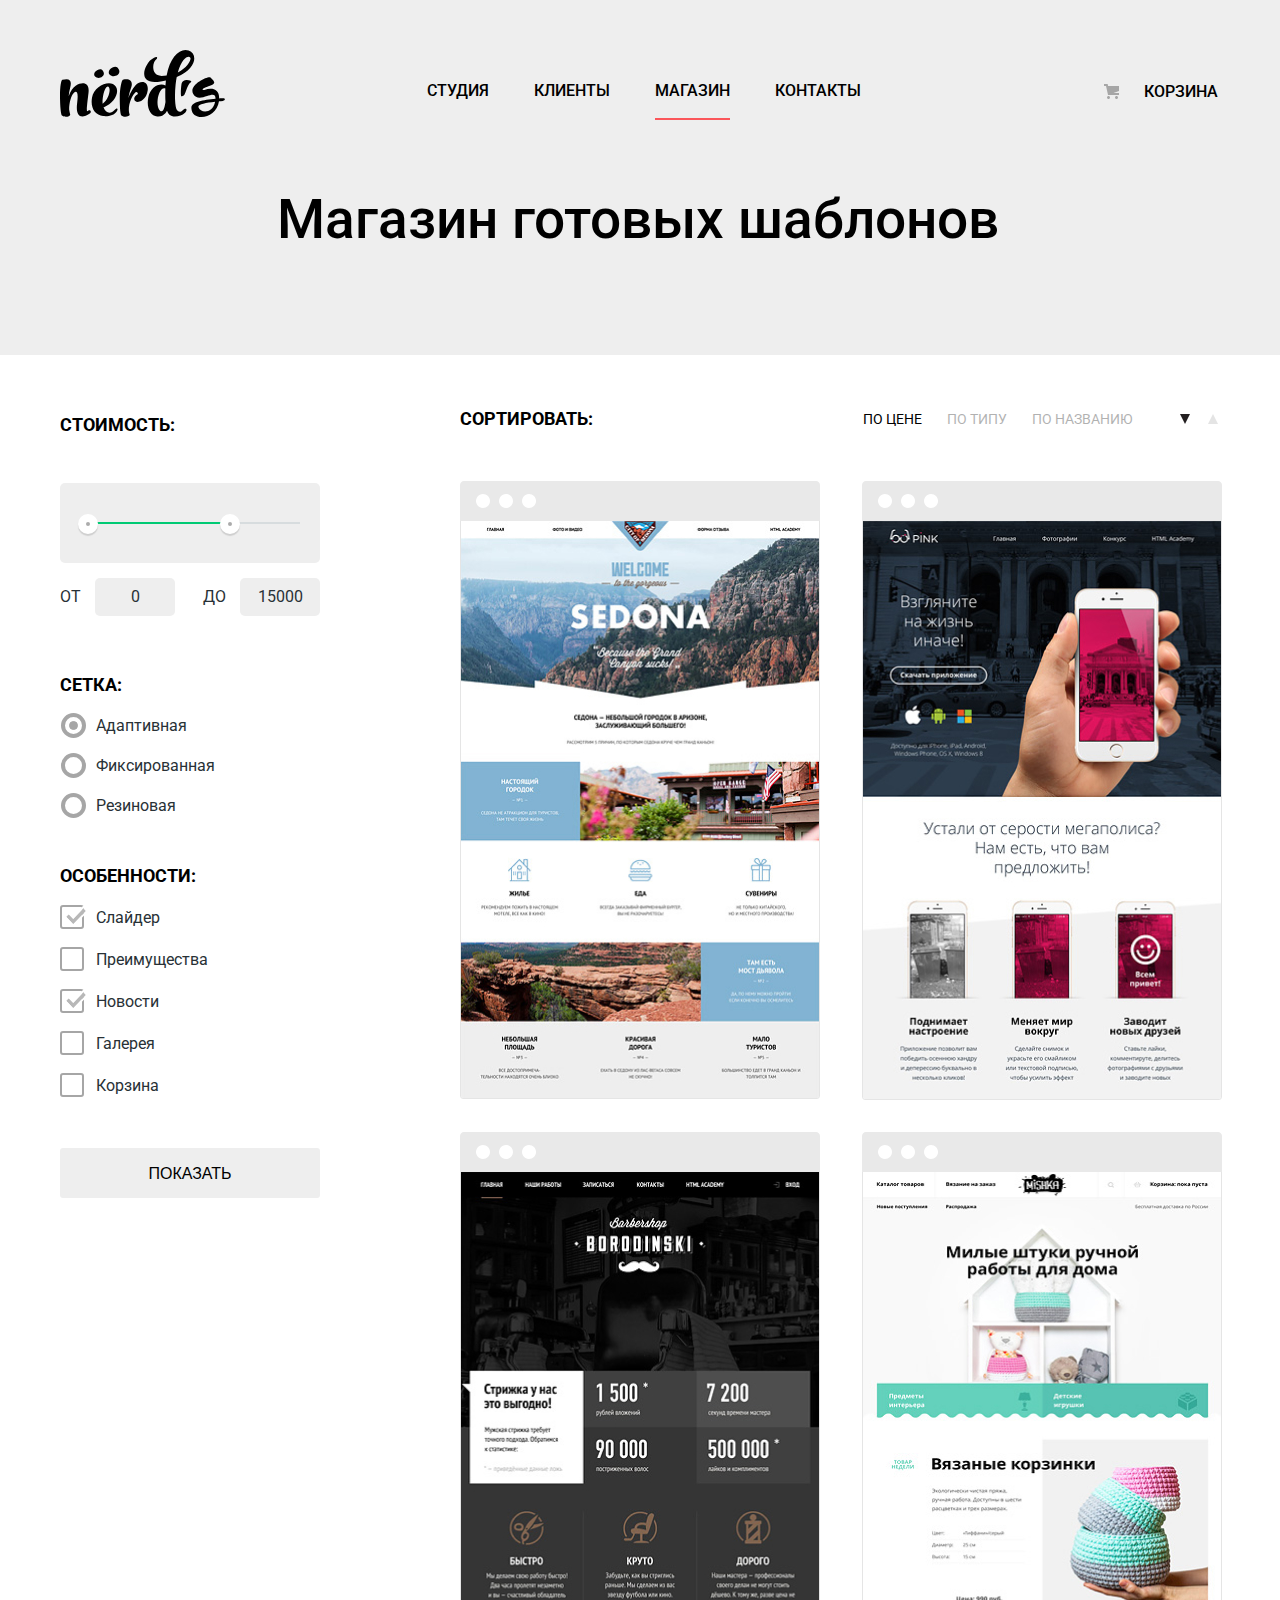
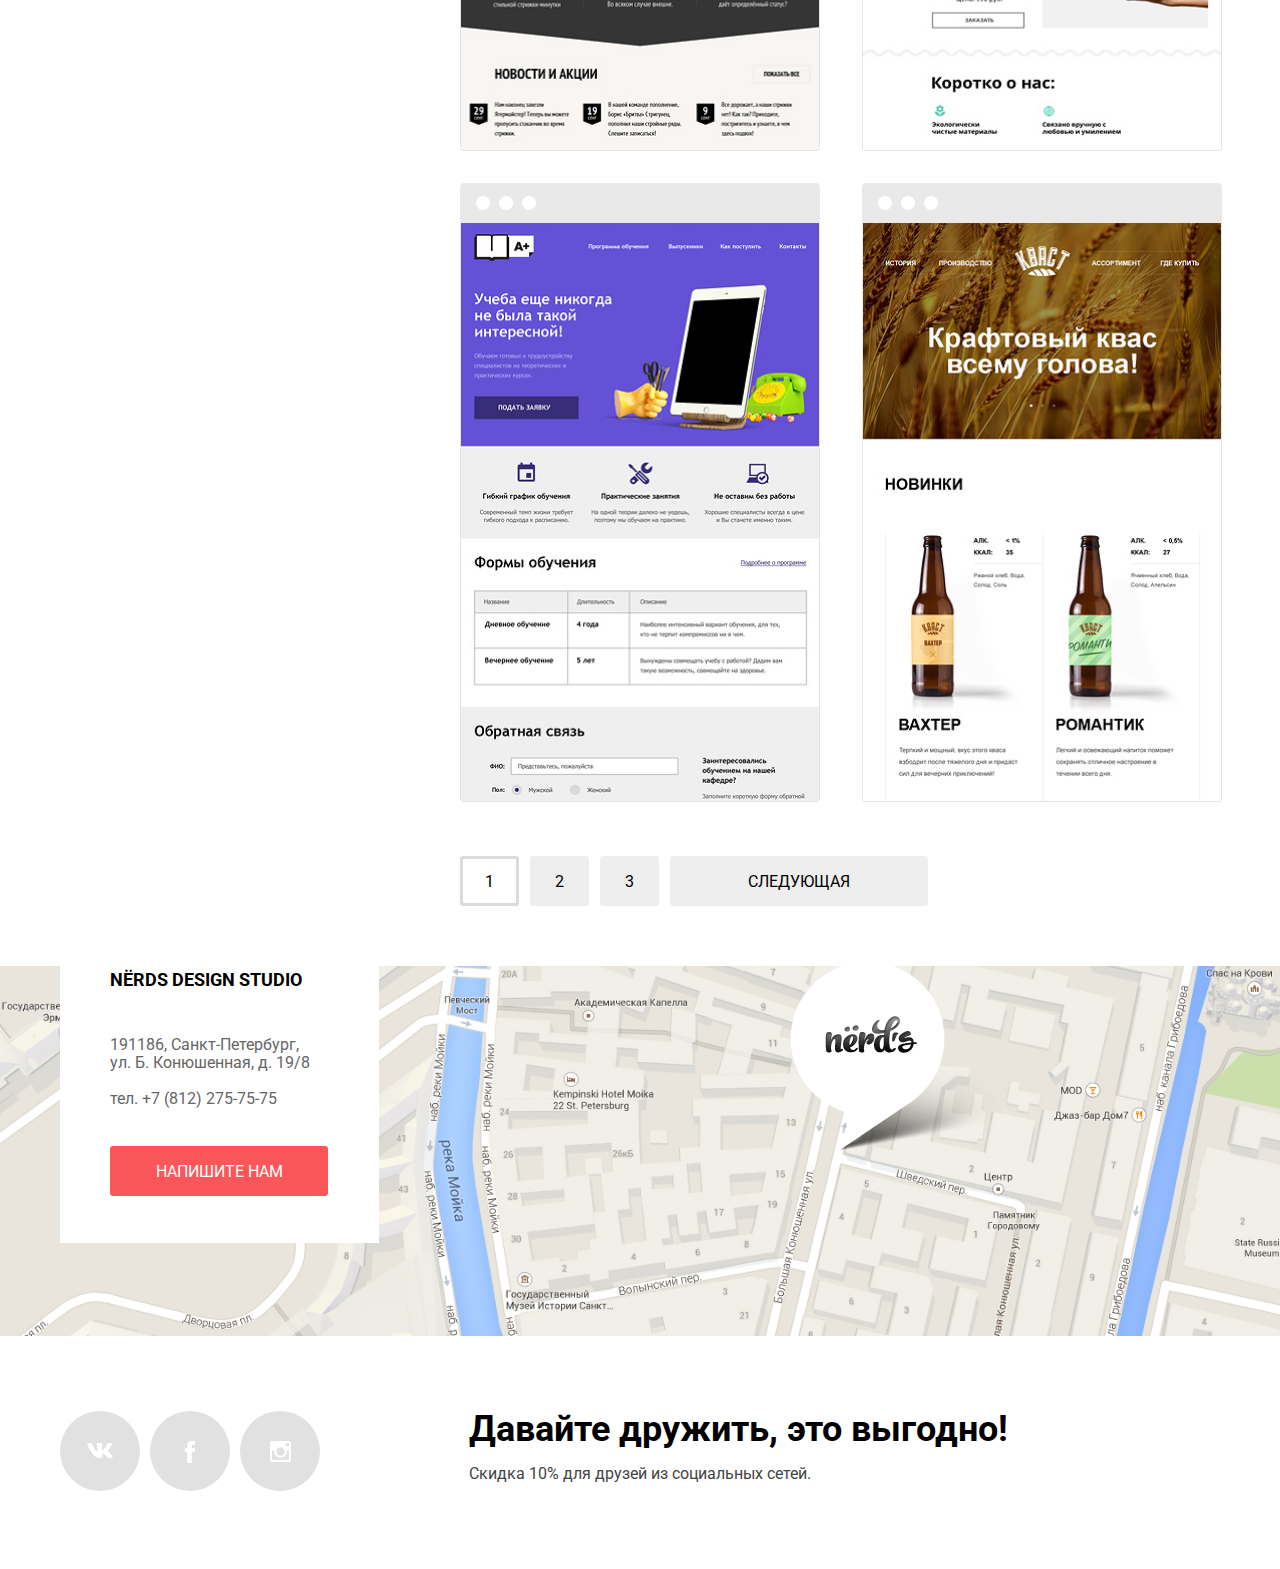
==== catalog.html @ d2e327c1 "Исправления" ====
<!DOCTYPE html>
<html class="page" lang="ru">
<head>
  <meta charset="utf-8">
  <title>Каталог шаблонов Nёrds</title>
  <link rel="stylesheet" href="https://fonts.googleapis.com/css2?family=Roboto:wght@400;500;700&display=swap">
  <link href="css/normalize.css" rel="stylesheet">
  <link href="css/style.css" rel="stylesheet">
  <link rel="icon" href="favicon.ico">
  <link rel="icon" href="img/favicon152.svg" type="image/svg+xml">
  <link rel="apple-touch-icon" href="favicon180.png">
  <link rel="manifest" href="manifest.webmanifest">
</head>
<body class="page-body">
  <header class="main-header">
    <nav class="main-navigation container">
      <a class="main-header-logo">
        <img src="img/nerds-logo.svg" width="165" height="65" alt="Логотип компании">
      </a>
      <ul class="site-navigation clear-list">
        <li><a href="index.html">Студия</a></li>
        <li><a href="#">Клиенты</a></li>
        <li><a class="selected" href="catalog.html">Магазин</a></li>
        <li><a href="#">Контакты</a></li>
      </ul>
      <div class="user-navigation">
        <a class="cart" href="#">Корзина</a>
      </div>
    </nav>
  </header>
  <main>
    <div class="catalog-heading">
      <div class="container">
        <h1>Магазин готовых шаблонов</h1>
      </div>
    </div>
    <div class="catalog-page container">
      <section class="filters">
        <h2 class="hidden">Фильтры</h2>
        <form class="filter-form" method="get" action="https://echo.htmlacademy.ru">
          <fieldset class="filter-price">
            <legend>Стоимость:</legend>
            <div class="range-filter">
              <div class="range-controls">
                <div class="scale">
                  <div class="bar"></div>
                </div>
              <div class="toggle toggle-min"></div>
              <div class="toggle toggle-max"></div>
              </div>
              <div class="price-controls">
                <label class="min-price">
                  от <input type="text" name="min-price" value="0">
                </label>
                <label class="max-price">
                  до <input type="text" name="max-price" value="15000">
                </label>
              </div>
            </div>
          </fieldset>
          <fieldset class="filter-type">
            <legend>Сетка:</legend>
            <ul class="filter-templates clear-list">
              <li>
                <input class="filter-radio visually-hidden" type="radio" name="template-type" value="adaptive" id="filter-adaptive" checked>
                <label for="filter-adaptive">Адаптивная</label>
              </li>
              <li>
                <input class="filter-radio visually-hidden" type="radio" name="template-type" value="fixed" id="filter-fixed">
                <label for="filter-fixed">Фиксированная</label>
              </li>
              <li>
                <input class="filter-radio visually-hidden" type="radio" name="template-type" value="liquid" id="filter-liquid">
                <label for="filter-liquid">Резиновая</label>
              </li>
            </ul>
          </fieldset>
          <fieldset class="filter-feature">
            <legend>Особенности:</legend>
            <ul class="filter-properties clear-list">
              <li>
                <input class="filter-check visually-hidden" type="checkbox" name="slider" id="filter-slider" checked>
                <label for="filter-slider">Слайдер</label>
              </li>
              <li>
                <input class="filter-check visually-hidden" type="checkbox" name="advantage" id="filter-advantage">
                <label for="filter-advantage">Преимущества</label>
              </li>
              <li>
                <input class="filter-check visually-hidden" type="checkbox" name="news" id="filter-news" checked>
                <label for="filter-news">Новости</label>
              </li>
              <li>
                <input class="filter-check visually-hidden" type="checkbox" name="gallery" id="filter-gallery">
                <label for="filter-gallery">Галерея</label>
              </li>
              <li>
                <input class="filter-check visually-hidden" type ="checkbox" name="cart" id="filter-cart">
                <label for="filter-cart">Корзина</label>
              </li>
            </ul>
          </fieldset>
          <button class="button grey-button" type="submit">Показать</button>
        </form>
      </section>
      <section class="catalog">
        <section class="sort">
          <h2 class="hidden">Сортировка</h2>
          <ul class="sort-list clear-list">
            <li><p>Сортировать:</p></li>
            <li class="sort-item active-sort"><a>По цене</a></li>
            <li class="sort-item"><a>По типу</a></li>
            <li class="sort-item"><a>По названию</a></li>
            <li class="sort-item active-sort"><a class="more"></a></li>
            <li class="sort-item"><a class="less"></a></li>
          </ul>
        </section>
        <h2 class="hidden">Список товаров</h2>
        <ul class="goods-list clear-list">
          <li class="goods-item">
            <a href="#">
              <svg width="360" height="40" viewBox="0 0 360 40" fill="none" xmlns="http://www.w3.org/2000/svg">
              <path fill-rule="evenodd" clip-rule="evenodd" d="M4 0H356C358.2 0 360 1.8 360 4V40H0V4C0 1.8 1.8 0 4 0ZM16.9288 23.5C18.1792 25.6658 20.4901 27 22.991 27C26.857 27 29.991 23.866 29.991 20C29.991 16.134 26.857 13 22.991 13C20.4901 13 18.1792 14.3342 16.9288 16.5C15.6784 18.6658 15.6784 21.3342 16.9288 23.5ZM46.002 27C43.5011 27 41.1902 25.6658 39.9398 23.5C38.6893 21.3342 38.6893 18.6658 39.9398 16.5C41.1902 14.3342 43.5011 13 46.002 13C49.8679 13 53.002 16.134 53.002 20C53.002 23.866 49.8679 27 46.002 27ZM62.9508 23.5C64.2012 25.6658 66.5121 27 69.0129 27C72.8789 27 76.0129 23.866 76.0129 20C76.0129 16.134 72.8789 13 69.0129 13C66.5121 13 64.2012 14.3342 62.9508 16.5C61.7003 18.6658 61.7003 21.3342 62.9508 23.5Z" fill="#e9e9e9"/>
              </svg>
              <img src="img/img-sedona.jpg" width="358" height="576" alt="Шаблон sedona">
            </a>
            <div class="goods-description">
              <h3>Sedona</h3>
              <p>Информационный сайт для туристов</p>
              <a class="button" href="#">9 900 ₽</a>
            </div>
          </li>
          <li class="goods-item">
            <a href="#">
              <svg width="360" height="40" viewBox="0 0 360 40" fill="none" xmlns="http://www.w3.org/2000/svg">
              <path fill-rule="evenodd" clip-rule="evenodd" d="M4 0H356C358.2 0 360 1.8 360 4V40H0V4C0 1.8 1.8 0 4 0ZM16.9288 23.5C18.1792 25.6658 20.4901 27 22.991 27C26.857 27 29.991 23.866 29.991 20C29.991 16.134 26.857 13 22.991 13C20.4901 13 18.1792 14.3342 16.9288 16.5C15.6784 18.6658 15.6784 21.3342 16.9288 23.5ZM46.002 27C43.5011 27 41.1902 25.6658 39.9398 23.5C38.6893 21.3342 38.6893 18.6658 39.9398 16.5C41.1902 14.3342 43.5011 13 46.002 13C49.8679 13 53.002 16.134 53.002 20C53.002 23.866 49.8679 27 46.002 27ZM62.9508 23.5C64.2012 25.6658 66.5121 27 69.0129 27C72.8789 27 76.0129 23.866 76.0129 20C76.0129 16.134 72.8789 13 69.0129 13C66.5121 13 64.2012 14.3342 62.9508 16.5C61.7003 18.6658 61.7003 21.3342 62.9508 23.5Z" fill="#e9e9e9"/>
              </svg>
              <img src="img/img-pink.jpg" width="358" height="576" alt="Шаблон pink">
            </a>
            <div class="goods-description">
              <h3>Pink app</h3>
              <p>Продуктовый лендинг<br>приложения для iOS и Android</p>
              <a class="button" href="#">9 900 ₽</a>
            </div>
          </li>
          <li class="goods-item">
            <a href="#">
              <svg width="360" height="40" viewBox="0 0 360 40" fill="none" xmlns="http://www.w3.org/2000/svg">
              <path fill-rule="evenodd" clip-rule="evenodd" d="M4 0H356C358.2 0 360 1.8 360 4V40H0V4C0 1.8 1.8 0 4 0ZM16.9288 23.5C18.1792 25.6658 20.4901 27 22.991 27C26.857 27 29.991 23.866 29.991 20C29.991 16.134 26.857 13 22.991 13C20.4901 13 18.1792 14.3342 16.9288 16.5C15.6784 18.6658 15.6784 21.3342 16.9288 23.5ZM46.002 27C43.5011 27 41.1902 25.6658 39.9398 23.5C38.6893 21.3342 38.6893 18.6658 39.9398 16.5C41.1902 14.3342 43.5011 13 46.002 13C49.8679 13 53.002 16.134 53.002 20C53.002 23.866 49.8679 27 46.002 27ZM62.9508 23.5C64.2012 25.6658 66.5121 27 69.0129 27C72.8789 27 76.0129 23.866 76.0129 20C76.0129 16.134 72.8789 13 69.0129 13C66.5121 13 64.2012 14.3342 62.9508 16.5C61.7003 18.6658 61.7003 21.3342 62.9508 23.5Z" fill="#e9e9e9"/>
              </svg>
              <img src="img/img-barbershop.jpg" width="358" height="576" alt="Шаблон barbershop">
            </a>
            <div class="goods-description">
              <h3>Barbershop</h3>
              <p>Сайт салона красоты.<br>Для мужчин, да.</p>
              <a class="button" href="#">9 900 ₽</a>
            </div>
          </li>
          <li class="goods-item">
            <a href="#">
              <svg width="360" height="40" viewBox="0 0 360 40" fill="none" xmlns="http://www.w3.org/2000/svg">
              <path fill-rule="evenodd" clip-rule="evenodd" d="M4 0H356C358.2 0 360 1.8 360 4V40H0V4C0 1.8 1.8 0 4 0ZM16.9288 23.5C18.1792 25.6658 20.4901 27 22.991 27C26.857 27 29.991 23.866 29.991 20C29.991 16.134 26.857 13 22.991 13C20.4901 13 18.1792 14.3342 16.9288 16.5C15.6784 18.6658 15.6784 21.3342 16.9288 23.5ZM46.002 27C43.5011 27 41.1902 25.6658 39.9398 23.5C38.6893 21.3342 38.6893 18.6658 39.9398 16.5C41.1902 14.3342 43.5011 13 46.002 13C49.8679 13 53.002 16.134 53.002 20C53.002 23.866 49.8679 27 46.002 27ZM62.9508 23.5C64.2012 25.6658 66.5121 27 69.0129 27C72.8789 27 76.0129 23.866 76.0129 20C76.0129 16.134 72.8789 13 69.0129 13C66.5121 13 64.2012 14.3342 62.9508 16.5C61.7003 18.6658 61.7003 21.3342 62.9508 23.5Z" fill="#e9e9e9"/>
              </svg>
              <img src="img/img-mishka.jpg" width="358" height="576" alt="Шаблон mishka">
            </a>
            <div class="goods-description">
              <h3>Mishka</h3>
              <p>Интернет-магазин<br>вязаных игрушек</p>
              <a class="button" href="#">9 900 ₽</a>
            </div>
          </li>
          <li class="goods-item">
            <a href="#">
              <svg width="360" height="40" viewBox="0 0 360 40" fill="none" xmlns="http://www.w3.org/2000/svg">
              <path fill-rule="evenodd" clip-rule="evenodd" d="M4 0H356C358.2 0 360 1.8 360 4V40H0V4C0 1.8 1.8 0 4 0ZM16.9288 23.5C18.1792 25.6658 20.4901 27 22.991 27C26.857 27 29.991 23.866 29.991 20C29.991 16.134 26.857 13 22.991 13C20.4901 13 18.1792 14.3342 16.9288 16.5C15.6784 18.6658 15.6784 21.3342 16.9288 23.5ZM46.002 27C43.5011 27 41.1902 25.6658 39.9398 23.5C38.6893 21.3342 38.6893 18.6658 39.9398 16.5C41.1902 14.3342 43.5011 13 46.002 13C49.8679 13 53.002 16.134 53.002 20C53.002 23.866 49.8679 27 46.002 27ZM62.9508 23.5C64.2012 25.6658 66.5121 27 69.0129 27C72.8789 27 76.0129 23.866 76.0129 20C76.0129 16.134 72.8789 13 69.0129 13C66.5121 13 64.2012 14.3342 62.9508 16.5C61.7003 18.6658 61.7003 21.3342 62.9508 23.5Z" fill="#e9e9e9"/>
              </svg>
              <img src="img/img-aplus.jpg" width="358" height="576" alt="Шаблон a plus">
            </a>
            <div class="goods-description">
              <h3>A plus</h3>
              <p>Лендинг курсов повышения квалификации</p>
              <a class="button" href="#">9 900 ₽</a>
            </div>
          </li>
          <li class="goods-item">
            <a href="#">
              <svg width="360" height="40" viewBox="0 0 360 40" fill="none" xmlns="http://www.w3.org/2000/svg">
              <path fill-rule="evenodd" clip-rule="evenodd" d="M4 0H356C358.2 0 360 1.8 360 4V40H0V4C0 1.8 1.8 0 4 0ZM16.9288 23.5C18.1792 25.6658 20.4901 27 22.991 27C26.857 27 29.991 23.866 29.991 20C29.991 16.134 26.857 13 22.991 13C20.4901 13 18.1792 14.3342 16.9288 16.5C15.6784 18.6658 15.6784 21.3342 16.9288 23.5ZM46.002 27C43.5011 27 41.1902 25.6658 39.9398 23.5C38.6893 21.3342 38.6893 18.6658 39.9398 16.5C41.1902 14.3342 43.5011 13 46.002 13C49.8679 13 53.002 16.134 53.002 20C53.002 23.866 49.8679 27 46.002 27ZM62.9508 23.5C64.2012 25.6658 66.5121 27 69.0129 27C72.8789 27 76.0129 23.866 76.0129 20C76.0129 16.134 72.8789 13 69.0129 13C66.5121 13 64.2012 14.3342 62.9508 16.5C61.7003 18.6658 61.7003 21.3342 62.9508 23.5Z" fill="#e9e9e9"/>
              </svg>
              <img src="img/img-kvast.jpg" width="358" height="576" alt="Шаблон kvast">
            </a>
            <div class="goods-description">
              <h3>Кваст</h3>
              <p>Промо-сайт производителя<br>крафтового кваса</p>
              <a class="button" href="#">9 900 ₽</a>
            </div>
          </li>
        </ul>
        <ul class="pagination clear-list">
          <li class="number"><a class="button pagination-item active-pagination">1</a></li>
          <li class="number"><a class="button pagination-item" href="#">2</a></li>
          <li class="number"><a class="button pagination-item" href="#">3</a></li>
          <li class="next"><a class="button pagination-item " href="#">Следующая</a></li>
        </ul>
      </section>
    </div>
    <section class="contacts catalog-contacts">
      <h2 class="hidden">Мы на карте</h2>
      <div class="map">
        <img src="img/map.png" width="1920" height="416" alt="Карта">
      </div>
      <div class="map-marker">
        <img src="img/map-marker.png" width="231" height="190" alt="Лого на карте">
      </div>
      <div class="contacts-info">
        <h3>Nёrds design studio</h3>
        <address>
          191186, Санкт-Петербург,<br>
          ул. Б. Конюшенная, д. 19/8<br><br>
          тел. <a class="contacts-phone" href="tel:+78122757575">+7 (812) 275-75-75</a>
        </address>
        <a class="map-button button" href="#">Напишите нам</a>
      </div>
    </section>
  </main>
  <footer class="main-footer container">
    <section class="social">
      <ul class="social-list clear-list">
        <li class="social-item">
          <a class="social-button" href="#">
            <svg width="26" height="15" viewBox="0 0 128 76"><path d="M125,5.15c.89-3,0-5.15-4.23-5.15h-14a6,6,0,0,0-6.09,4S93.59,21.31,83.5,32.59c-3.26,3.26-4.74,4.3-6.52,4.3-.89,0-2.18-1-2.18-4V5.15c0-3.56-1-5.15-4-5.15h-22a3.37,3.37,0,0,0-3.56,3.22c0,3.37,5,4.15,5.56,13.64V37.48c0,4.52-.82,5.34-2.6,5.34-4.74,0-16.29-17.43-23.13-37.38C23.72,1.57,22.38,0,18.8,0H4.8C.8,0,0,1.88,0,4c0,3.71,4.75,22.1,22.1,46.42C33.67,67,50,76,64.8,76c8.9,0,10-2,10-5.45V58c0-4,.84-4.8,3.66-4.8,2.08,0,5.64,1,13.94,9C101.9,71.74,103.46,76,108.8,76h14c4,0,6-2,4.85-6s-5.8-9.64-11.81-16.4c-3.27-3.86-8.16-8-9.64-10.09-2.08-2.67-1.49-3.86,0-6.23,0,0,17-24,18.83-32.18Z" fill="#fff"/>
            </svg>
          </a>
        </li>
        <li class="social-item">
          <a class="social-button" href="#">
            <svg width="12" height="22" viewBox="0 0 10.15 21.74"><path d="M3.34 1.12A4.77 4.77 0 0 1 6.53 0h3.61v3.81H7.81a1.07 1.07 0 0 0-1.09.83v2.55h3.42c-.08 1.23-.24 2.45-.41 3.67h-3v10.87H2.21V10.86H0V7.21h2.19V3.66a3.83 3.83 0 0 1 1.15-2.54z" fill="#fff"/>
            </svg>
          </a>
        </li>
        <li class="social-item">
          <a class="social-button" href="#">
            <svg width="21" height="21" viewBox="0 0 20 20"><path d="M18 0H2a2 2 0 0 0-2 2v16a2 2 0 0 0 2 2h16a2 2 0 0 0 2-2V2a2 2 0 0 0-2-2zm-8 6a4 4 0 1 1-4 4 4 4 0 0 1 4-4zM2.5 18a.47.47 0 0 1-.5-.5V9h2.1a3.4 3.4 0 0 0-.1 1 6 6 0 1 0 12 0 3.4 3.4 0 0 0-.1-1H18v8.5a.47.47 0 0 1-.5.5zM18 4.5a.47.47 0 0 1-.5.5h-2a.47.47 0 0 1-.5-.5v-2a.47.47 0 0 1 .5-.5h2a.47.47 0 0 1 .5.5z" fill="#fff"/>
            </svg>
          </a>
        </li>
      </ul>
    </section>
    <div class="footer-labels">
      <h2>Давайте дружить, это выгодно!</h2>
      <p>Скидка 10% для друзей из социальных сетей.</p>
    </div>
  </footer>
  <section class="popup">
    <h2>Напишите нам</h2>
    <form class="popup-form" action="https://echo.htmlacademy.ru" method="post">
      <p>
        <label for="popup-name">Ваше имя:</label>
        <input class="user-name" id="popup-name" type="text" name="name" placeholder="Имя Фамилия">
      </p>
      <p>
        <label for="popup-email">Ваш email:</label>
        <input class="user-email" id="popup-email" type="text" name="email" placeholder="email@example.ru">
      </p>
      <p>
        <label for="popup-text">Текст письма:</label>
        <textarea class="user-text" id="popup-text" name="text" rows="4" cols="80" placeholder="В свободной форме"></textarea>
      </p>
      <button class="button" type="submit">Отправить</button>
    </form>
    <button class="popup-close" type="button">
      <svg width="21" height="21" viewBox="0 0 20 20"><path d="M13.3391 10.5088L20.7163 3.13165C21.1056 2.74233 21.1056 2.1058 20.7163 1.71647L19.3011 0.300294C18.9118 -0.0890303 18.2752 -0.0890303 17.8859 0.300294L10.5088 7.67844L3.13163 0.301295C2.7423 -0.0880295 2.10577 -0.0880295 1.71645 0.301295L0.301271 1.71647C-0.0880537 2.1058 -0.0880537 2.74233 0.301271 3.13165L7.67842 10.5088L0.301271 17.8859C-0.0880537 18.2753 -0.0880537 18.9118 0.301271 19.3011L1.71745 20.7163C2.10678 21.1056 2.74331 21.1056 3.13263 20.7163L10.5098 13.3392L17.8869 20.7163C18.2762 21.1056 18.9128 21.1056 19.3021 20.7163L20.7173 19.3011C21.1066 18.9118 21.1066 18.2753 20.7173 17.8859L13.3391 10.5088Z" fill="#FB565A"/>
      </svg>
    </button>
  </section>
</body>
</html>
---- css/style.css ----
/* Variables */

:root {
  --basic-light-black: #283136;
  --basic-black: #000000;
  --basic-black-opacity: rgba(0, 0, 0, 0.3);
  --basic-dark-black: #231F20;
  --basic-light-red: #FB565A;
  --basic-red: #E74246;
  --basic-dark-red: #D7373B;
  --basic-white: #ffffff;
  --basic-light-green: #00CA74;
  --basic-green: #00BC6C;
  --basic-dark-green: #00AA62;
  --basic-light-yellow: #EFC84A;
  --basic-yellow: #EAB534;
  --basic-dark-yellow: #E5A722;
  --basic-light-grey: #EEEEEE;
  --basic-grey: #DFDFDF;
  --basic-dark-grey: #D5D5D5;
  --special-grey: #4D4D4D;
  --contacts-grey: #666666;
  --footer-grey: #444444;
  --logo-grey: #A6A6A6;
  --text-button-opacity: rgba(255, 255, 255, 0.3);
  --slider-circle-grey: #C1C1C1;
  --social-button-grey: #E1E1E1;
  --popup-field-grey: #D7DCDE;
  --popup-hover-grey: #B4B9BB;
  --range-toggle-grey: #ABABAB;
  --shadow-dark: #CFCFCF;
  --grey-prices: #F1F1F1;
  --black-opacity-border: rgba(0, 0, 0, 0.1);
  --active-pagination-grey: #DBDBDB;
  --button-shadow-black: rgba(0, 1, 1, 0.1);
}

/* Global */

.page-body {
  min-width: 1160px;
  margin: 0;
  padding: 0;
  font-family: "Roboto", Arial, sans-serif;
  font-size: 16px;
  line-height: 24px;
  font-weight: 400;
  color: var(--basic-light-black);
  background-color: var(--basic-white);
  min-height: 100%;
  display: grid;
  grid-template-rows: min-content 1fr min-content;
  align-content: start;
}

.page img {
  max-width: 100%;
  height: auto;
}

.clear-list {
  list-style: none;
  padding: 0;
  margin: 0;
}

/* grid */

.page {
  height: 100%;
}

.container {
  width: 1160px;
  margin: 0 auto;
  padding: 0 10px;
}

/* button */

.button {
  font-size: 16px;
  line-height: 18px;
  text-transform: uppercase;
  text-align: center;
  text-decoration: none;
  vertical-align: middle;
  background-color: var(--basic-light-red);
  color: var(--basic-white);
  border: none;
  border-radius: 3px;
  padding: 17px 54px 15px;
}

.button:hover {
  background-color: var(--basic-red);
}

.button:focus {
  color: var(--text-button-opacity);
  backround-color: var(--basic-dark-red);
  box-shadow: inset 0 3px 0 var(--button-shadow-black);
}

.hidden {
  display: none;
}

.visually-hidden {
  position: absolute;
  overflow: hidden;
  border: 0;
  padding: 0;
  width: 1px;
  height: 1px;
  margin: -1px;
  white-space: nowrap;
  clip: rect(0 0 0 0);
}

.main-header-logo:active {
  opacity: 0.3;
}

/* Navigation */

.main-header {
  background-color: var(--basic-light-grey);
}

.main-navigation {
  display: flex;
  line-height: 30px;
  text-transform: uppercase;
  color: var(--basic-white);
  padding-top: 49px;
}

.main-navigation a {
  text-decoration: none;
  font-weight: 500;
}

.site-navigation {
  display: flex;
  margin-left: 202px;
  margin-right: 223px;
  padding-top: 27px;
}

.user-navigation {
  padding-top: 28px;
}

.cart {
  position: relative;
  padding-left: 15px;
}

.cart::before {
  position: absolute;
  top: 2px;
  left: -25px;
  content: "";
  width: 15px;
  height: 15px;
  background-image: url("../img/cart-icon.svg");
  background-repeat: no-repeat;
  background-position: 0 0;
}

.site-navigation li {
  margin-right: 45px;
}

.site-navigation a,
.user-navigation a {
  color: var(--basic-black);
}

.site-navigation a:hover,
.user-navigation a:hover {
  color: var(--basic-light-red);
}

.site-navigation a:focus,
.user-navigation a:focus {
  opacity: 0.3;
}

.selected {
  padding-bottom: 18px;
  border-bottom: 2px solid var(--basic-light-red);
}

/* Main screen */

.main-screen {
  position: relative;
  background-color: var(--basic-light-grey);
  margin-bottom: 80px;
}

.main-screen h1 {
  width: 538px;
  font-size: 55px;
  line-height: 55px;
  font-weight: 500;
  margin-top: 0;
  margin-bottom: 25px;
  color: var(--basic-black);
}

.slider {
  position: relative;
}

.slider p {
  margin-bottom: 38px;
  margin-top: 0;
}

.main-button {
  display: block;
  width: 132px;
}

.slider-buttons {
  position: absolute;
  bottom: 100px;
  left: 50%;
  display: flex;
}

.slider-button {
  position: relative;
  margin-right: 17px;
  border-radius: 50%;
  width: 18px;
  height: 18px;
  border: none;
  outline: none;
  cursor: pointer;
  background-color: var(--basic-white);
}

.slider-button::before {
  content: "";
  position: absolute;
  left: 50%;
  top: 50%;
  width: 4px;
  height: 4px;
  margin: -4px;
  border: 2px solid var(--slider-circle-grey);
  border-radius: 50%;
}

.slider-button:nth-child(2)::before {
  display: none;
}

.slider-button:nth-child(3)::before {
  display: none;
}

.slide {
  display: none;
}

.slide-first {
  display: block;
  background-image: url("../img/nerds-index-slide.png");
  background-repeat: no-repeat;
  background-position: right bottom;
  padding-top: 85px;
  padding-bottom: 80px;
}

/* services */

.services {
  padding-bottom: 80px;
  border-bottom: 2px solid var(--basic-light-grey);
}

.sevices-list {
  display: grid;
  grid-template-columns: 1fr 1fr 1fr;
  column-gap: 100px;
  padding-right: 60px;
}

.services h3 {
  font-size: 24px;
  font-weight: 700;
  line-height: 30px;
  margin-bottom: 16px;
  margin-top: 25px;
  text-transform: uppercase;
  color: var(--basic-black);
}

.services-item p {
  margin-top: 0;
  margin-bottom: 32px;
  width: 260px;
}

.red-button {
  display: block;
  width: 160px;
  padding: 16px 0;
}

.green-button {
  display: block;
  width: 160px;
  padding: 16px 0;
  background-color: var(--basic-light-green);
}

.green-button:hover {
  background-color: var(--basic-green);
}

.green-button:focus {
  backround-color: var(--basic-dark-green);
}

.yellow-button {
  display: block;
  width: 160px;
  padding: 16px 0;
  background-color: var(--basic-light-yellow);
}

.yellow-button:hover {
  background-color: var(--basic-yellow);
}

.yellow-button:focus {
  backround-color: var(--basic-dark-yellow);
}

/* about */

.information {
  display: flex;
  justify-content: space-between;
  padding-top: 39px;
  border-bottom: 2px solid var(--basic-light-grey);
  padding-bottom: 66px;
}

.about {
  padding-top: 34px;
  width: 660px;
}

.about h2 {
  font-size: 45px;
  line-height: 45px;
  font-weight: 500;
  margin-top: 0;
  margin-bottom: 32px;
  color: var(--basic-black);
}

.about h3 {
  font-weight: 700;
  text-transform: uppercase;
  color: var(--basic-black);
  margin-top: 40px;
  margin-bottom:30px;
}

.about p {
  margin: 0;
}

.about-item {
  position: relative;
  margin-bottom: 24px;
  padding-left: 32px;
}

.about-item::before {
  content: "";
  position: absolute;
  width: 25px;
  height: 2px;
  top: 11px;
  left: -2px;
  background-color: var(--basic-red);
}

.company {
  width: 360px;
  margin-left: auto;
}

.company-numbers {
  display: flex;
  justify-content: space-between;
}

.company p {
  font-weight: 700;
  text-align: center;
  text-transform: uppercase;
  margin-top: 37px;
  margin-bottom: 31px;
  color: var(--basic-black);
}

.company b {
  font-size: 45px;
  line-height: 64px;
  font-weight: 700;
  margin-bottom: 10px;
  color: var(--basic-black);
}

.company span {
  line-height: 18px;
}

/* partners */

.partners {
  padding-top: 46px;
  border-bottom: 2px solid var(--basic-light-grey);
  padding-bottom: 44px;
}

.partners-list {
  display: flex;
}

.partners-item {
  position: relative;
}

.partners-item::after {
  content: "";
  position: absolute;
  width: 2px;
  height: 52px;
  background-color: var(--basic-light-grey);
  right: -45px;
  bottom: 40px;
}

.partners-item:first-child {
  margin-right: 95px;
  margin-left: 32px;
}

.partners-item:nth-child(2) {
  margin-right: 104px;
}

.partners-item:nth-child(2)::after {
  right: -50px;
}

.partners-item:nth-child(3) {
  margin-right: 120px;
}

.partners-item:nth-child(3)::after {
  right: -65px;
}

.partners-item:last-child::after {
  display: none;
}

.partners-list a {
  opacity: 0.2;
}

.partners-list a:hover {
  opacity: 1;
}

.partners-list a:active {
  opacity: 0.1;
}

/* catalog-page */

.catalog-page {
  display: grid;
  grid-template-columns: 260px 1fr;
  column-gap: 140px;
  align-content: start;
}

.catalog-heading {
  background-color: var(--basic-light-grey);
  padding-top: 65px;
  padding-bottom: 108px;
  margin-bottom: 55px;
}

.catalog-heading h1 {
  width: 727px;
  font-size: 55px;
  line-height: 55px;
  font-weight: 500;
  margin: 0 auto;
  color: var(--basic-black);
}

/*sort */

.sort {
  position: relative;
}

.sort-list {
  display: flex;
  justify-content: flex-start;
  margin-bottom: 53px;
  align-items: center;
  position: relative;
}

.sort-list p {
  margin-right: 270px;
  font-size: 18px;
  line-height: 30px;
  font-weight: 700;
  color: var(--basic-black);
  text-transform: uppercase;
  margin-top: 0;
  margin-bottom: 0;
}

.sort-item {
  font-size: 14px;
  line-height: 18px;
  color: var(--basic-black);
  text-transform: uppercase;
  opacity: 0.3;
  margin-right: 25px;
}

.active-sort {
  opacity: 1;
}

.sort-item:nth-child(4) {
  margin-right: 0px;
}

.sort-item:hover {
  opacity: 0.6;
}

.sort-item:active {
  opacity: 1;
}

.active-sort {
  opacity: 1;
}

.more {
  margin-right: 0;
  position: relative;
}

.less {
  margin-right: 0;
  position: relative;
}

.less::before {
  position: absolute;
  top: -5px;
  left: 50px;
  content: "";
  border-style: solid;
  border-width: 0 5.5px 10px;
  border-color: transparent transparent var(--logo-grey);
}

.more::before {
  position: absolute;
  top: -5px;
  left: 47px;
  content: "";
  border-style: solid;
  border-width: 10px 5.5px 0;
  border-color: var(--basic-dark-black) transparent transparent;
}

/* filters */

.filters fieldset {
  border: none;
  margin-right: 0;
  margin-left: 0;
  padding: 0;
}

.filters legend {
  font-size: 18px;
  line-height: 30px;
  font-weight: 700;
  text-transform: uppercase;
  color: var(--basic-black);
}

.filter-item {
  margin: 0;
  padding: 0;
  border: none;
}

.range-filter {
  width: 260px;
  margin-top: 43px;
}

.filter-item legend {
  font-size: 18px;
  line-height: 24px;
  text-transform: uppercase;
  font-weight: 700;
}

.range-controls {
  position: relative;
  height: 41px;
  margin-bottom: 15px;
  padding-top: 39px;
  padding-right: 20px;
  padding-left: 20px;
  background-color: var(--basic-light-grey);
  border-radius: 5px;
}

.range-controls .scale {
  height: 2px;
  background: var(--popup-field-grey);
}

.range-controls .bar {
  width: 70%;
  height: 2px;
  background: var(--basic-light-green);
}

.range-controls .toggle {
  position: absolute;
  top: 31px;
  left: 0;
  width: 4px;
  height: 4px;
  padding: 0;
  border: 8px solid var(--basic-white);
  background-color: var(--range-toggle-grey);
  border-radius: 50%;
  box-shadow: 0 2px 1px 0 var(--shadow-dark);
  cursor: pointer;
}

.range-controls .toggle-min {
  left: 18px;
}

.range-controls .toggle-max {
  left: 160px;
}

.price-controls {
  display: flex;
  justify-content: space-between;
}

.price-controls label {
  text-transform: uppercase;
  font-family: "Roboto", "Arial", sans-serif;
  font-size: 16px;
}

.price-controls input {
  width: 60px;
  padding: 10px;
  margin-left: 10px;
  text-align: center;
  color: var(--basic-light-black);
  border: none;
  border-radius: 5px;
  background: var(--basic-light-grey);
  font-family: inherit;
  font-size: inherit;
}

.filter-price {
  margin-bottom: 54px;
}

.filters p {
  line-height: 22px;
  text-transform: uppercase;
}

.filters label {
  font-size: 16px;
  line-height: 25px;
}

.filter-type {
  margin-top: 54px;
}

.filter-type label {
  position: relative;
  display: block;
  padding-left: 36px;
}

.filter-type legend {
  margin-bottom: 13px;
}

.filter-templates li {
  margin-bottom: 15px;
}

.filter-radio + label::before {
  content: "";
  width: 17px;
  height: 17px;
  position: absolute;
  left: 1px;
  top: 0;
  border: 4px solid var(--logo-grey);
  border-radius: 50%;
}

.filter-radio:checked + label::after {
  content: "";
  width: 7px;
  height: 7px;
  position: absolute;
  left: 9px;
  top: 8px;
  background-color: var(--logo-grey);
  border: 1px solid var(--logo-grey);
  border-radius: 50%;
}

.filter-radio + label:hover::before {
  border: 4px solid var(--special-grey);
}

.filter-radio:checked + label:hover::after {
  border: 1px solid var(--special-grey);
  background-color: var(--special-grey);
}

.filter-feature {
  margin-top: 28px;
}

.filter-feature legend {
  margin-bottom: 14px;
}

.filter-feature li {
  margin-bottom: 17px;
}

.filter-feature label {
  position: relative;
  display: block;
  padding-left: 36px;
}

.filter-check + label::before {
  content: "";
  width: 20px;
  height: 20px;
  position: absolute;
  left: 0;
  top: 0;
  border: 2px solid var(--logo-grey);
  border-radius: 3px;
}

.filter-check + label:hover::before {
  border: 2px solid var(--special-grey);
}

.filter-check:checked + label::after {
  content: "";
  width: 24px;
  height: 22px;
  position: absolute;
  left: 2px;
  right: 1px;
  top:1px;
  background-image: url("../img/check.svg");
  background-repeat: no-repeat;
}

.filter-check:checked + label:hover::after {
  border: var(--special-grey);
  background-image: url("../img/checkhov.svg");
}

.grey-button {
  display: block;
  width: 260px;
  font-weight: 500;
  margin-top: 33px;
  background-color: var(--basic-light-grey);
  color: var(--basic-black);
}

.grey-button:hover {
  background-color: var(--basic-grey);
}

.grey-button:active {
  background-color: var(--basic-dark-grey);
  color: var(--basic-black-opacity);
}

/* catalog */

.goods-list {
  display: grid;
  grid-template-columns: 1fr 1fr;
  column-gap: 42px;
}

.goods-item {
  width: 360px;
  position: relative;
  margin-bottom: 32px;
}

.goods-item:last-child {
  margin-bottom: 54px;
}

.goods-list img {
  display: block;
  margin-top: -8px;
  border: 1px solid var(--black-opacity-border);
  border-radius: 0 0 3px 3px;
}

.goods-item:hover {
  box-shadow: 0 6px 15px 0 rgba(0,0,0,0.25);
}

.goods-item:hover path {
  fill: var(--special-grey);
}

.goods-description {
  position: absolute;
  width: 100%;
  height: 231px;
  background-color: var(--basic-light-grey);
  display: none;
  bottom: 0;
  text-align: center;
}

.goods-item:hover .goods-description {
  display: block;
}

.goods-item p {
  width: 255px;
  margin: 0 auto;
  padding-bottom: 49px;
}

.goods-item:first-child p {
  width: 200px;
}

.catalog h3 {
  font-size: 18px;
  line-height: 30px;
  font-weight: 700;
  text-transform: uppercase;
  color: var(--basic-black);
}

.catalog h3:hover {
  color: var(--basic-light-red);
}

.catalog h3:active {
  color: var(--basic-black);
  opacity: 0.3;
}

.catalog p {
  line-height: 18px;
}

/* pagination */

.pagination {
  display: flex;
  justify-content: flex-start;
}

.pagination a {
  display: block;
  padding-left: 25px;
  padding-right: 25px;
}

.pagination-item {
  margin-right: 11px;
  background-color: var(--basic-light-grey);
  color: var(--basic-black);
}

.next a {
  padding-left: 78px;
  padding-right: 78px;
}

.pagination-item:hover {
  background-color: var(--basic-grey);
}

.pagination-item:active {
  background-color: var(--basic-dark-grey);
  color: var(--basic-black-opacity);
}

.active-pagination {
  background-color: var(--basic-white);
  box-shadow: inset 0 0 0 3px var(--active-pagination-grey);
}

.pagination .grey-button {
  width: 210px;
}

/* contacts */

.map {
  text-align: center;
}

.contacts {
  position: relative;
  margin-top: 80px;
}

.catalog-contacts {
  margin-top: 60px;
}

.contacts-info {
  width: 319px;
  position: absolute;
  background-color: var(--basic-white);
  bottom: 100px;
  left: 50%;
  transform: translateX(-580px);
}

.contacts h3 {
  font-size: 18px;
  line-height: 30px;
  font-weight: 700;
  font-style: normal;
  text-transform: uppercase;
  color: var(--basic-black);
  margin-top: 0;
  padding: 49px 76px 23px 50px;
}

.contacts address {
  line-height: 18px;
  font-style: normal;
  color: var(--contacts-grey);
  padding: 0 39px 38px 50px;
}

.contacts-phone {
  color: inherit;
  text-decoration: none;
}

.map-button {
  display: block;
  width: 130px;
  margin: 0 50px 47px;
  padding: 17px 44px 15px;
}

.map-marker {
  position: absolute;
  bottom: 185px;
  left: 50%;
  transform: translateX(150px);
}

/* footer */

.main-footer {
  display: flex;
  padding: 68px 0;
}

.social-list {
  display: flex;
  margin-right: 139px;
}

.social-item {
  display: flex;
  justify-content: center;
  background-color: var(--social-button-grey);
  width: 80px;
  height: 80px;
  border-radius: 50%;
  margin-right: 10px;
}

.social-button {
  padding: 30px;
}

.social-item:hover {
  background-color: var(--basic-red);
}

.social-item:active {
  background-color: var(--basic-dark-red);
}

.social-item .social-button:focus {
  opacity: 0.3;
}

.footer-labels {
  justify-self: center;
}

.main-footer h2 {
  margin: 0;
  font-size: 36px;
  line-height: 36px;
  font-weight: 700;
  color: var(--basic-black);
}

.main-footer p {
  line-height: 22px;
  color: var(--footer-grey);
}

/* popup */

.popup {
  display: none;
  position: fixed;
  width: 960px;
  height: 590px;
  top: 50%;
  left: 50%;
  transform: translate(-50%, -50%);
}

.popup h2 {
  font-size: 45px;
  line-height: 53px;
  font-weight: 700;
  margin: 0;
  padding: 63px 549px 37px 100px;
  color: var(--basic-black);
}

.popup-form {
  width: 761px;
  display: flex;
  flex-wrap: wrap;
  padding: 0 89px 84px 100px;
}

.popup-form p {
  margin: 0;
}

.popup label {
  display: block;
  line-height: 18px;
  font-weight: 700;
  margin-bottom: 9px;
  color: var(--basic-black);
}

.popup input {
  width: 328px;
  height: 46px;
  padding: 0 14px;
  border: 2px solid var(--popup-field-grey);
  border-radius: 3px;
  margin-bottom: 34px;
}

.popup input:hover {
  border: 2px solid var(--popup-hover-grey);
}

.popup input:focus {
  border: 2px solid var(--basic-black);
}

.popup input:invalid {
  border: 2px solid var(--basic-red);
}

.user-name {
  margin-right: 40px;
}

.popup textarea {
  resize: none;
  width: 326px;
  height: 76px;
  border: 2px solid var(--popup-field-grey);
  border-radius: 3px;
  padding: 16px 414px 23px 16px;
}

.popup textarea:hover {
  border: 2px solid var(--popup-hover-grey);
}

.popup textarea:focus {
  border: 2px solid var(--basic-black);
}

.popup .button {
  display: block;
  margin-top: 47px;
  padding: 17px 82px 15px;
}

.popup-close {
  position: absolute;
  top: 80px;
  right: 95px;
  border: none;
  outline: none;
  opacity: 0.3;
  background-color: var(--basic-white);
}

.popup-close:hover {
  opacity: 1;
}

.popup-close:focus {
  opacity: 0.1;
}
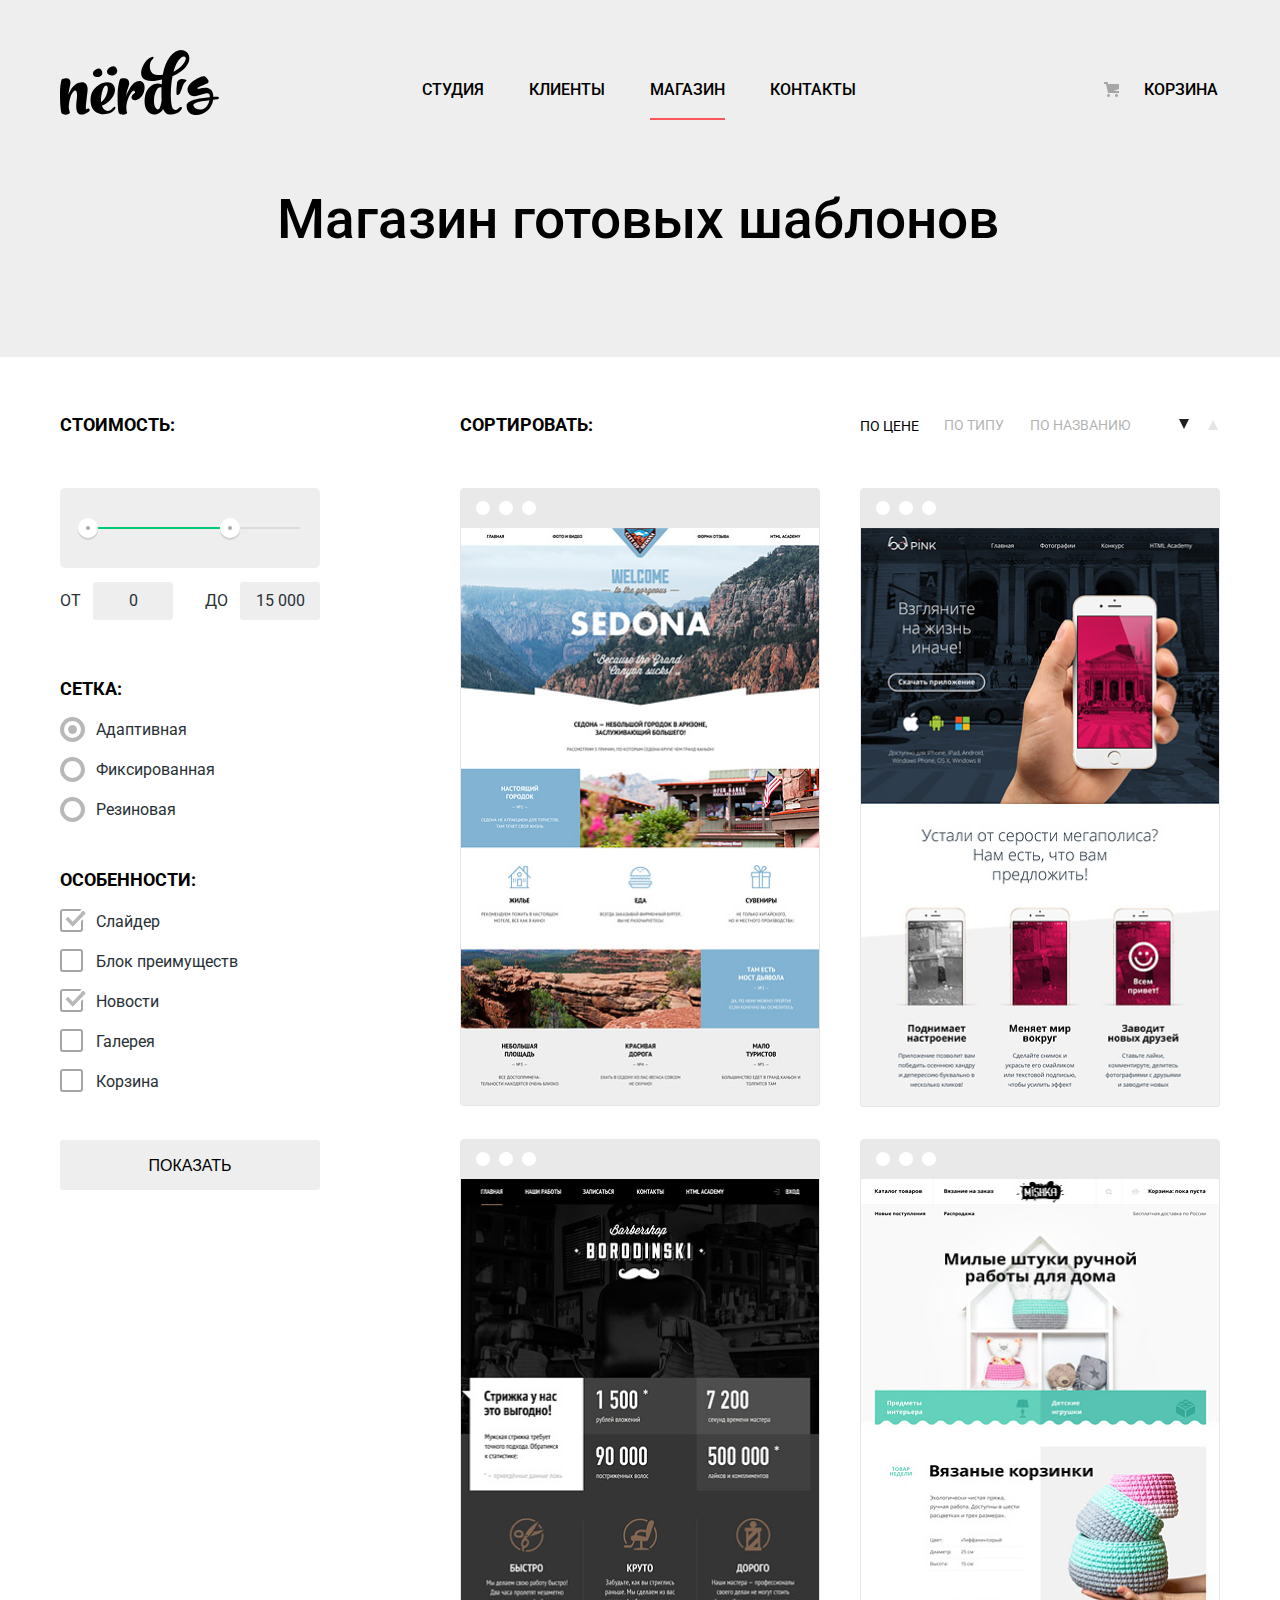
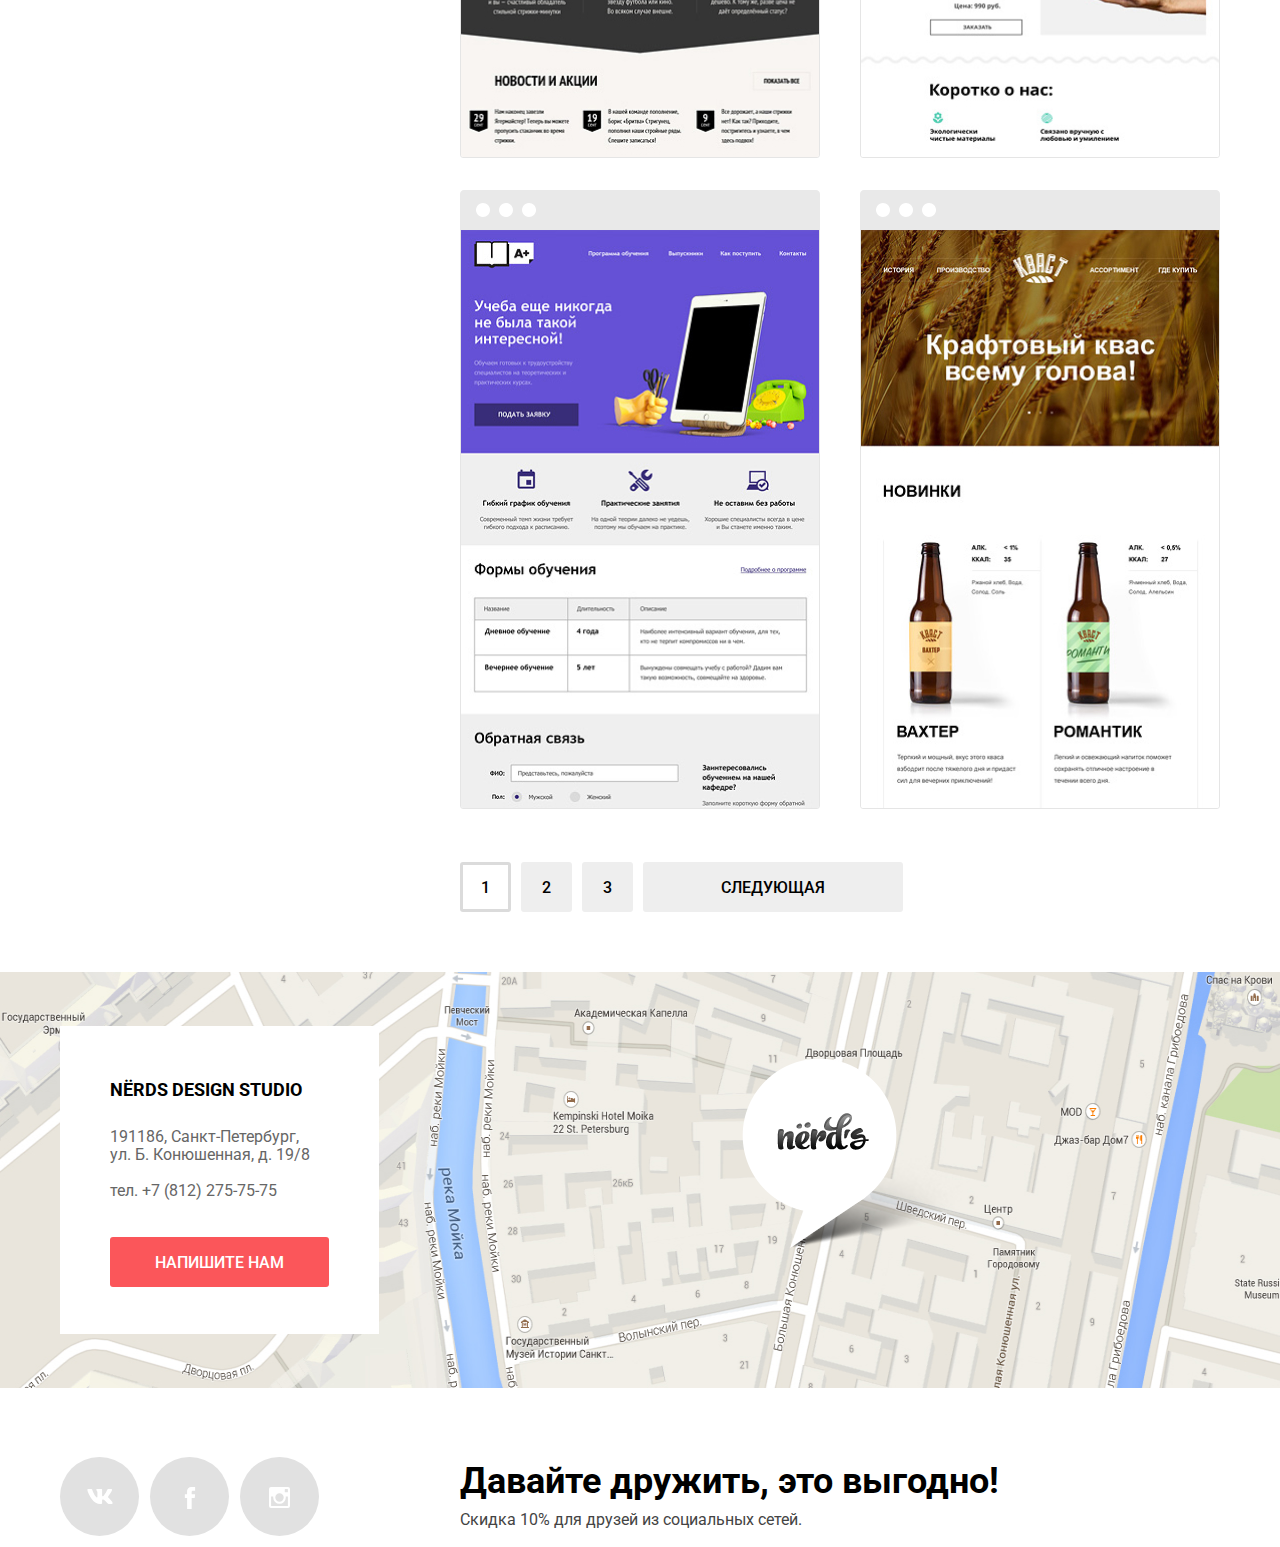
==== commit d38536f9: "Множественные исправления для приведения к необходимому виду" ====
--- a/catalog.html
+++ b/catalog.html
@@ -3,7 +3,8 @@
 <head>
   <meta charset="utf-8">
   <title>Каталог шаблонов Nёrds</title>
-  <link rel="stylesheet" href="https://fonts.googleapis.com/css2?family=Roboto:wght@400;500;700&display=swap">
+  <link rel="preconnect" href="https://fonts.gstatic.com">
+  <link href="https://fonts.googleapis.com/css2?family=Roboto:wght@400;500;700&display=swap" rel="stylesheet">
   <link href="css/normalize.css" rel="stylesheet">
   <link href="css/style.css" rel="stylesheet">
   <link rel="icon" href="favicon.ico">
@@ -15,7 +16,7 @@
   <header class="main-header">
     <nav class="main-navigation container">
       <a class="main-header-logo">
-        <img src="img/nerds-logo.svg" width="165" height="65" alt="Логотип компании">
+        <img src="img/nerds-logo.svg" width="159" height="65" alt="Логотип компании">
       </a>
       <ul class="site-navigation clear-list">
         <li><a href="index.html">Студия</a></li>
@@ -50,10 +51,10 @@
               </div>
               <div class="price-controls">
                 <label class="min-price">
-                  от <input type="text" name="min-price" value="0">
+                  от<input type="text" name="min-price" value="0">
                 </label>
                 <label class="max-price">
-                  до <input type="text" name="max-price" value="15000">
+                  до<input type="text" name="max-price" value="15 000">
                 </label>
               </div>
             </div>
@@ -84,7 +85,7 @@
               </li>
               <li>
                 <input class="filter-check visually-hidden" type="checkbox" name="advantage" id="filter-advantage">
-                <label for="filter-advantage">Преимущества</label>
+                <label for="filter-advantage">Блок преимуществ</label>
               </li>
               <li>
                 <input class="filter-check visually-hidden" type="checkbox" name="news" id="filter-news" checked>
--- a/css/style.css
+++ b/css/style.css
@@ -1,5 +1,4 @@
 /* Variables */
-
 :root {
   --basic-light-black: #283136;
   --basic-black: #000000;
@@ -33,6 +32,8 @@
   --black-opacity-border: rgba(0, 0, 0, 0.1);
   --active-pagination-grey: #DBDBDB;
   --button-shadow-black: rgba(0, 1, 1, 0.1);
+  --text-shadow-black: rgba(0, 0, 0, 0.25);
+  --popup-shadow-black: rgba(0, 0, 0, 0.4);
 }
 
 /* Global */
@@ -41,7 +42,7 @@
   min-width: 1160px;
   margin: 0;
   padding: 0;
-  font-family: "Roboto", Arial, sans-serif;
+  font-family: 'Roboto', sans-serif;
   font-size: 16px;
   line-height: 24px;
   font-weight: 400;
@@ -85,6 +86,7 @@
   text-align: center;
   text-decoration: none;
   vertical-align: middle;
+  font-weight: 500;
   background-color: var(--basic-light-red);
   color: var(--basic-white);
   border: none;
@@ -143,18 +145,19 @@
 
 .site-navigation {
   display: flex;
-  margin-left: 202px;
+  margin-left: 203px;
   margin-right: 223px;
-  padding-top: 27px;
+  padding-top: 26px;
 }
 
 .user-navigation {
-  padding-top: 28px;
+  padding-top: 26px;
 }
 
 .cart {
   position: relative;
   padding-left: 15px;
+  left: 5px;
 }
 
 .cart::before {
@@ -189,7 +192,7 @@
 }
 
 .selected {
-  padding-bottom: 18px;
+  padding-bottom: 19px;
   border-bottom: 2px solid var(--basic-light-red);
 }
 
@@ -204,10 +207,10 @@
 .main-screen h1 {
   width: 538px;
   font-size: 55px;
-  line-height: 55px;
+  line-height: 56px;
   font-weight: 500;
   margin-top: 0;
-  margin-bottom: 25px;
+  margin-bottom: 24px;
   color: var(--basic-black);
 }
 
@@ -218,6 +221,7 @@
 .slider p {
   margin-bottom: 38px;
   margin-top: 0;
+  line-height: 25px;
 }
 
 .main-button {
@@ -227,8 +231,8 @@
 
 .slider-buttons {
   position: absolute;
-  bottom: 100px;
-  left: 50%;
+  bottom: 97px;
+  left: 546px;
   display: flex;
 }
 
@@ -272,8 +276,8 @@
   display: block;
   background-image: url("../img/nerds-index-slide.png");
   background-repeat: no-repeat;
-  background-position: right bottom;
-  padding-top: 85px;
+  background-position: right 5px bottom 1px;
+  padding-top: 67px;
   padding-bottom: 80px;
 }
 
@@ -296,7 +300,7 @@
   font-weight: 700;
   line-height: 30px;
   margin-bottom: 16px;
-  margin-top: 25px;
+  margin-top: 18px;
   text-transform: uppercase;
   color: var(--basic-black);
 }
@@ -304,7 +308,11 @@
 .services-item p {
   margin-top: 0;
   margin-bottom: 32px;
-  width: 260px;
+  width: 245px;
+}
+
+.services-item:nth-child(2) p {
+  width: 230px;
 }
 
 .red-button {
@@ -350,7 +358,7 @@
   justify-content: space-between;
   padding-top: 39px;
   border-bottom: 2px solid var(--basic-light-grey);
-  padding-bottom: 66px;
+  padding-bottom: 49px;
 }
 
 .about {
@@ -371,8 +379,10 @@
   font-weight: 700;
   text-transform: uppercase;
   color: var(--basic-black);
-  margin-top: 40px;
-  margin-bottom:30px;
+  margin-top: 41px;
+  margin-bottom: 23px;
+  font-size: 16px;
+  line-height: 24px;
 }
 
 .about p {
@@ -382,7 +392,7 @@
 .about-item {
   position: relative;
   margin-bottom: 24px;
-  padding-left: 32px;
+  padding-left: 36px;
 }
 
 .about-item::before {
@@ -391,7 +401,7 @@
   width: 25px;
   height: 2px;
   top: 11px;
-  left: -2px;
+  left: 0px;
   background-color: var(--basic-red);
 }
 
@@ -409,8 +419,8 @@
   font-weight: 700;
   text-align: center;
   text-transform: uppercase;
-  margin-top: 37px;
-  margin-bottom: 31px;
+  margin-top: 30px;
+  margin-bottom: 29px;
   color: var(--basic-black);
 }
 
@@ -422,8 +432,22 @@
   color: var(--basic-black);
 }
 
-.company span {
-  line-height: 18px;
+.company-number span {
+  display: inline-block;
+  line-height: 19px;
+  margin-top: 11px;
+}
+
+.company-number {
+  margin-right: 23px;
+}
+
+.company-number:nth-child(2) {
+  margin-right: 21px;
+}
+
+.company-number sup {
+  font-size: 27px;
 }
 
 /* partners */
@@ -431,7 +455,7 @@
 .partners {
   padding-top: 46px;
   border-bottom: 2px solid var(--basic-light-grey);
-  padding-bottom: 44px;
+  padding-bottom: 37px;
 }
 
 .partners-list {
@@ -448,13 +472,14 @@
   width: 2px;
   height: 52px;
   background-color: var(--basic-light-grey);
-  right: -45px;
-  bottom: 40px;
+  right: -50px;
+  bottom: 27px;
 }
 
 .partners-item:first-child {
   margin-right: 95px;
   margin-left: 32px;
+  margin-top: 17px;
 }
 
 .partners-item:nth-child(2) {
@@ -462,15 +487,20 @@
 }
 
 .partners-item:nth-child(2)::after {
-  right: -50px;
+  right: -46px;
 }
 
 .partners-item:nth-child(3) {
   margin-right: 120px;
+  margin-top: 19px;
 }
 
 .partners-item:nth-child(3)::after {
-  right: -65px;
+  right: -57px;
+}
+
+.partners-item:last-child {
+  margin-top: 6px;
 }
 
 .partners-item:last-child::after {
@@ -501,8 +531,8 @@
 .catalog-heading {
   background-color: var(--basic-light-grey);
   padding-top: 65px;
-  padding-bottom: 108px;
-  margin-bottom: 55px;
+  padding-bottom: 110px;
+  margin-bottom: 53px;
 }
 
 .catalog-heading h1 {
@@ -511,6 +541,7 @@
   line-height: 55px;
   font-weight: 500;
   margin: 0 auto;
+  margin-top: 2px;
   color: var(--basic-black);
 }
 
@@ -523,13 +554,14 @@
 .sort-list {
   display: flex;
   justify-content: flex-start;
+  margin-top: 5px;
   margin-bottom: 53px;
   align-items: center;
   position: relative;
 }
 
 .sort-list p {
-  margin-right: 270px;
+  margin-right: 267px;
   font-size: 18px;
   line-height: 30px;
   font-weight: 700;
@@ -552,6 +584,10 @@
   opacity: 1;
 }
 
+.sort-item:nth-child(3) {
+  margin-right: 26px;
+}
+
 .sort-item:nth-child(4) {
   margin-right: 0px;
 }
@@ -566,6 +602,7 @@
 
 .active-sort {
   opacity: 1;
+  padding-top: 2px;
 }
 
 .more {
@@ -581,7 +618,7 @@
 .less::before {
   position: absolute;
   top: -5px;
-  left: 50px;
+  left: 52px;
   content: "";
   border-style: solid;
   border-width: 0 5.5px 10px;
@@ -590,8 +627,8 @@
 
 .more::before {
   position: absolute;
-  top: -5px;
-  left: 47px;
+  top: -7px;
+  left: 48px;
   content: "";
   border-style: solid;
   border-width: 10px 5.5px 0;
@@ -623,7 +660,7 @@
 
 .range-filter {
   width: 260px;
-  margin-top: 43px;
+  margin-top: 48px;
 }
 
 .filter-item legend {
@@ -636,7 +673,7 @@
 .range-controls {
   position: relative;
   height: 41px;
-  margin-bottom: 15px;
+  margin-bottom: 14px;
   padding-top: 39px;
   padding-right: 20px;
   padding-left: 20px;
@@ -657,7 +694,7 @@
 
 .range-controls .toggle {
   position: absolute;
-  top: 31px;
+  top: 30px;
   left: 0;
   width: 4px;
   height: 4px;
@@ -691,11 +728,11 @@
 .price-controls input {
   width: 60px;
   padding: 10px;
-  margin-left: 10px;
+  margin-left: 12px;
   text-align: center;
   color: var(--basic-light-black);
   border: none;
-  border-radius: 5px;
+  border-radius: 3px;
   background: var(--basic-light-grey);
   font-family: inherit;
   font-size: inherit;
@@ -713,6 +750,7 @@
 .filters label {
   font-size: 16px;
   line-height: 25px;
+  color: var(--basic-light-black);
 }
 
 .filter-type {
@@ -727,6 +765,10 @@
 
 .filter-type legend {
   margin-bottom: 13px;
+}
+
+.filter-templates {
+  line-height: 20px;
 }
 
 .filter-templates li {
@@ -738,10 +780,11 @@
   width: 17px;
   height: 17px;
   position: absolute;
-  left: 1px;
+  left: 0px;
   top: 0;
-  border: 4px solid var(--logo-grey);
+  border: 4px solid var(--special-grey);
   border-radius: 50%;
+  opacity: 0.4;
 }
 
 .filter-radio:checked + label::after {
@@ -749,20 +792,20 @@
   width: 7px;
   height: 7px;
   position: absolute;
-  left: 9px;
+  left: 8px;
   top: 8px;
-  background-color: var(--logo-grey);
-  border: 1px solid var(--logo-grey);
+  background-color: var(--special-grey);
+  border: 1px solid var(--special-grey);
   border-radius: 50%;
+  opacity: 0.4;
 }
 
 .filter-radio + label:hover::before {
-  border: 4px solid var(--special-grey);
+  opacity: 1;
 }
 
 .filter-radio:checked + label:hover::after {
-  border: 1px solid var(--special-grey);
-  background-color: var(--special-grey);
+  opacity: 1;
 }
 
 .filter-feature {
@@ -774,7 +817,7 @@
 }
 
 .filter-feature li {
-  margin-bottom: 17px;
+  margin-bottom: 15px;
 }
 
 .filter-feature label {
@@ -785,8 +828,8 @@
 
 .filter-check + label::before {
   content: "";
-  width: 20px;
-  height: 20px;
+  width: 19px;
+  height: 19px;
   position: absolute;
   left: 0;
   top: 0;
@@ -800,12 +843,12 @@
 
 .filter-check:checked + label::after {
   content: "";
-  width: 24px;
-  height: 22px;
-  position: absolute;
-  left: 2px;
+  width: 25px;
+  height: 24px;
+  position: absolute;
+  left: 1px;
   right: 1px;
-  top:1px;
+  top: -1px;
   background-image: url("../img/check.svg");
   background-repeat: no-repeat;
 }
@@ -819,7 +862,7 @@
   display: block;
   width: 260px;
   font-weight: 500;
-  margin-top: 33px;
+  margin-top: 31px;
   background-color: var(--basic-light-grey);
   color: var(--basic-black);
 }
@@ -838,17 +881,13 @@
 .goods-list {
   display: grid;
   grid-template-columns: 1fr 1fr;
-  column-gap: 42px;
+  column-gap: 40px;
 }
 
 .goods-item {
   width: 360px;
   position: relative;
   margin-bottom: 32px;
-}
-
-.goods-item:last-child {
-  margin-bottom: 54px;
 }
 
 .goods-list img {
@@ -869,7 +908,7 @@
 .goods-description {
   position: absolute;
   width: 100%;
-  height: 231px;
+  height: 230px;
   background-color: var(--basic-light-grey);
   display: none;
   bottom: 0;
@@ -883,7 +922,8 @@
 .goods-item p {
   width: 255px;
   margin: 0 auto;
-  padding-bottom: 49px;
+  padding-top: 12px;
+  padding-bottom: 48px;
 }
 
 .goods-item:first-child p {
@@ -891,6 +931,8 @@
 }
 
 .catalog h3 {
+  margin-top: 25px;
+  margin-bottom: 0;
   font-size: 18px;
   line-height: 30px;
   font-weight: 700;
@@ -911,22 +953,27 @@
   line-height: 18px;
 }
 
+.goods-description .button {
+  padding: 17px 72px 15px;
+}
+
 /* pagination */
 
 .pagination {
+  margin-top: 21px;
   display: flex;
   justify-content: flex-start;
 }
 
 .pagination a {
   display: block;
-  padding-left: 25px;
-  padding-right: 25px;
+  padding: 17px 21px 15px;
 }
 
 .pagination-item {
-  margin-right: 11px;
+  margin-right: 10px;
   background-color: var(--basic-light-grey);
+  font-weight: 500;
   color: var(--basic-black);
 }
 
@@ -959,6 +1006,11 @@
   text-align: center;
 }
 
+.map img {
+  width: 1440px;
+  height: 416px;
+}
+
 .contacts {
   position: relative;
   margin-top: 80px;
@@ -972,7 +1024,7 @@
   width: 319px;
   position: absolute;
   background-color: var(--basic-white);
-  bottom: 100px;
+  bottom: 61px;
   left: 50%;
   transform: translateX(-580px);
 }
@@ -985,6 +1037,7 @@
   text-transform: uppercase;
   color: var(--basic-black);
   margin-top: 0;
+  margin-bottom: 0;
   padding: 49px 76px 23px 50px;
 }
 
@@ -992,7 +1045,7 @@
   line-height: 18px;
   font-style: normal;
   color: var(--contacts-grey);
-  padding: 0 39px 38px 50px;
+  padding: 0 39px 37px 50px;
 }
 
 .contacts-phone {
@@ -1002,38 +1055,39 @@
 
 .map-button {
   display: block;
-  width: 130px;
+  width: 131px;
+  font-weight: 500;
   margin: 0 50px 47px;
   padding: 17px 44px 15px;
 }
 
 .map-marker {
   position: absolute;
-  bottom: 185px;
+  bottom: 140px;
   left: 50%;
-  transform: translateX(150px);
+  transform: translateX(102px);
 }
 
 /* footer */
 
 .main-footer {
   display: flex;
-  padding: 68px 0;
+  padding-top: 62px;
 }
 
 .social-list {
   display: flex;
-  margin-right: 139px;
+  margin-right: 130px;
 }
 
 .social-item {
   display: flex;
   justify-content: center;
   background-color: var(--social-button-grey);
-  width: 80px;
-  height: 80px;
+  width: 79px;
+  height: 79px;
   border-radius: 50%;
-  margin-right: 10px;
+  margin-right: 11px;
 }
 
 .social-button {
@@ -1054,6 +1108,7 @@
 
 .footer-labels {
   justify-self: center;
+  padding-top: 6px;
 }
 
 .main-footer h2 {
@@ -1065,6 +1120,7 @@
 }
 
 .main-footer p {
+  margin-top: 10px;
   line-height: 22px;
   color: var(--footer-grey);
 }
@@ -1079,6 +1135,8 @@
   top: 50%;
   left: 50%;
   transform: translate(-50%, -50%);
+  background-color: var(--basic-white);
+  box-shadow: 0 20px 40px 0 var(--popup-shadow-black);
 }
 
 .popup h2 {
@@ -1086,7 +1144,7 @@
   line-height: 53px;
   font-weight: 700;
   margin: 0;
-  padding: 63px 549px 37px 100px;
+  margin: 72px 549px 37px 100px;
   color: var(--basic-black);
 }
 
@@ -1116,6 +1174,7 @@
   border: 2px solid var(--popup-field-grey);
   border-radius: 3px;
   margin-bottom: 34px;
+  font-family: Roboto, sans-serif;
 }
 
 .popup input:hover {
@@ -1137,7 +1196,8 @@
 .popup textarea {
   resize: none;
   width: 326px;
-  height: 76px;
+  height: 75px;
+  font-family: Roboto, sans-serif;
   border: 2px solid var(--popup-field-grey);
   border-radius: 3px;
   padding: 16px 414px 23px 16px;
@@ -1152,15 +1212,14 @@
 }
 
 .popup .button {
-  display: block;
-  margin-top: 47px;
+  margin-top: 40px;
   padding: 17px 82px 15px;
 }
 
 .popup-close {
   position: absolute;
-  top: 80px;
-  right: 95px;
+  top: 85px;
+  right: 85px;
   border: none;
   outline: none;
   opacity: 0.3;
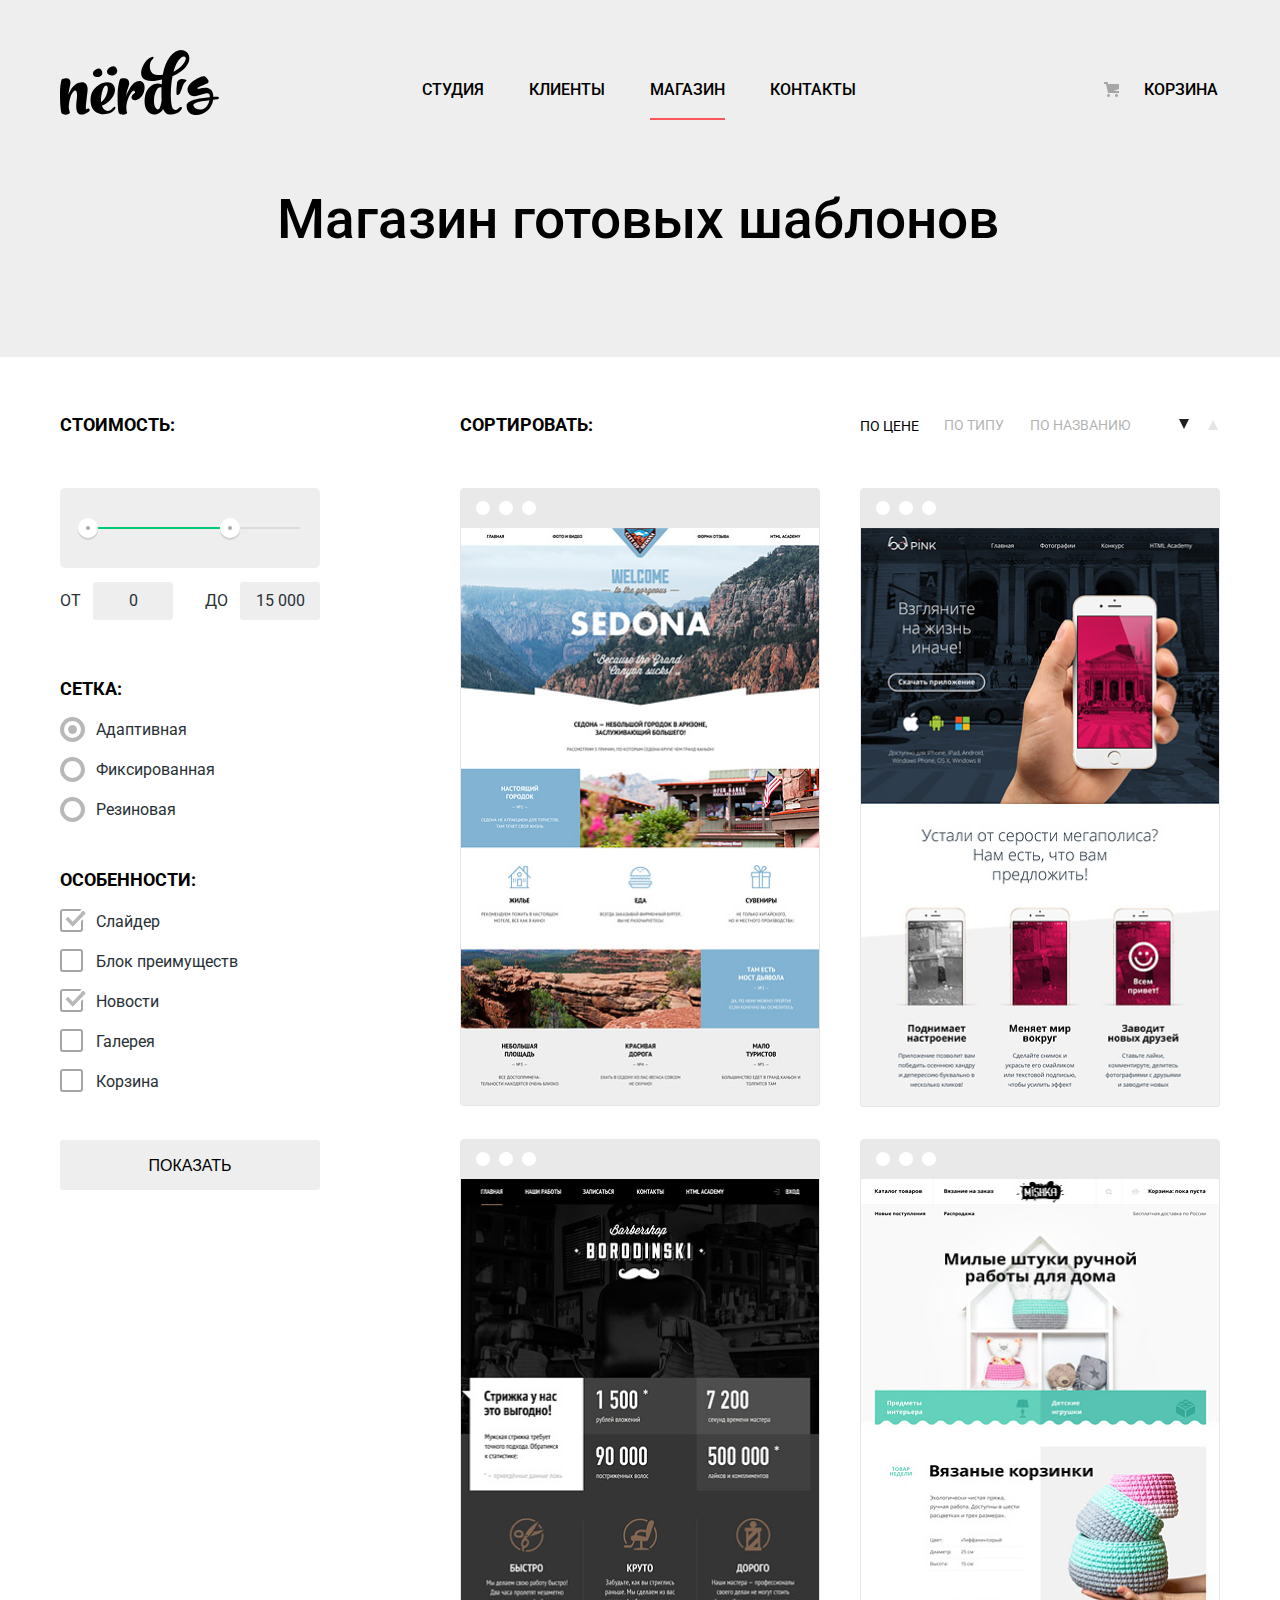
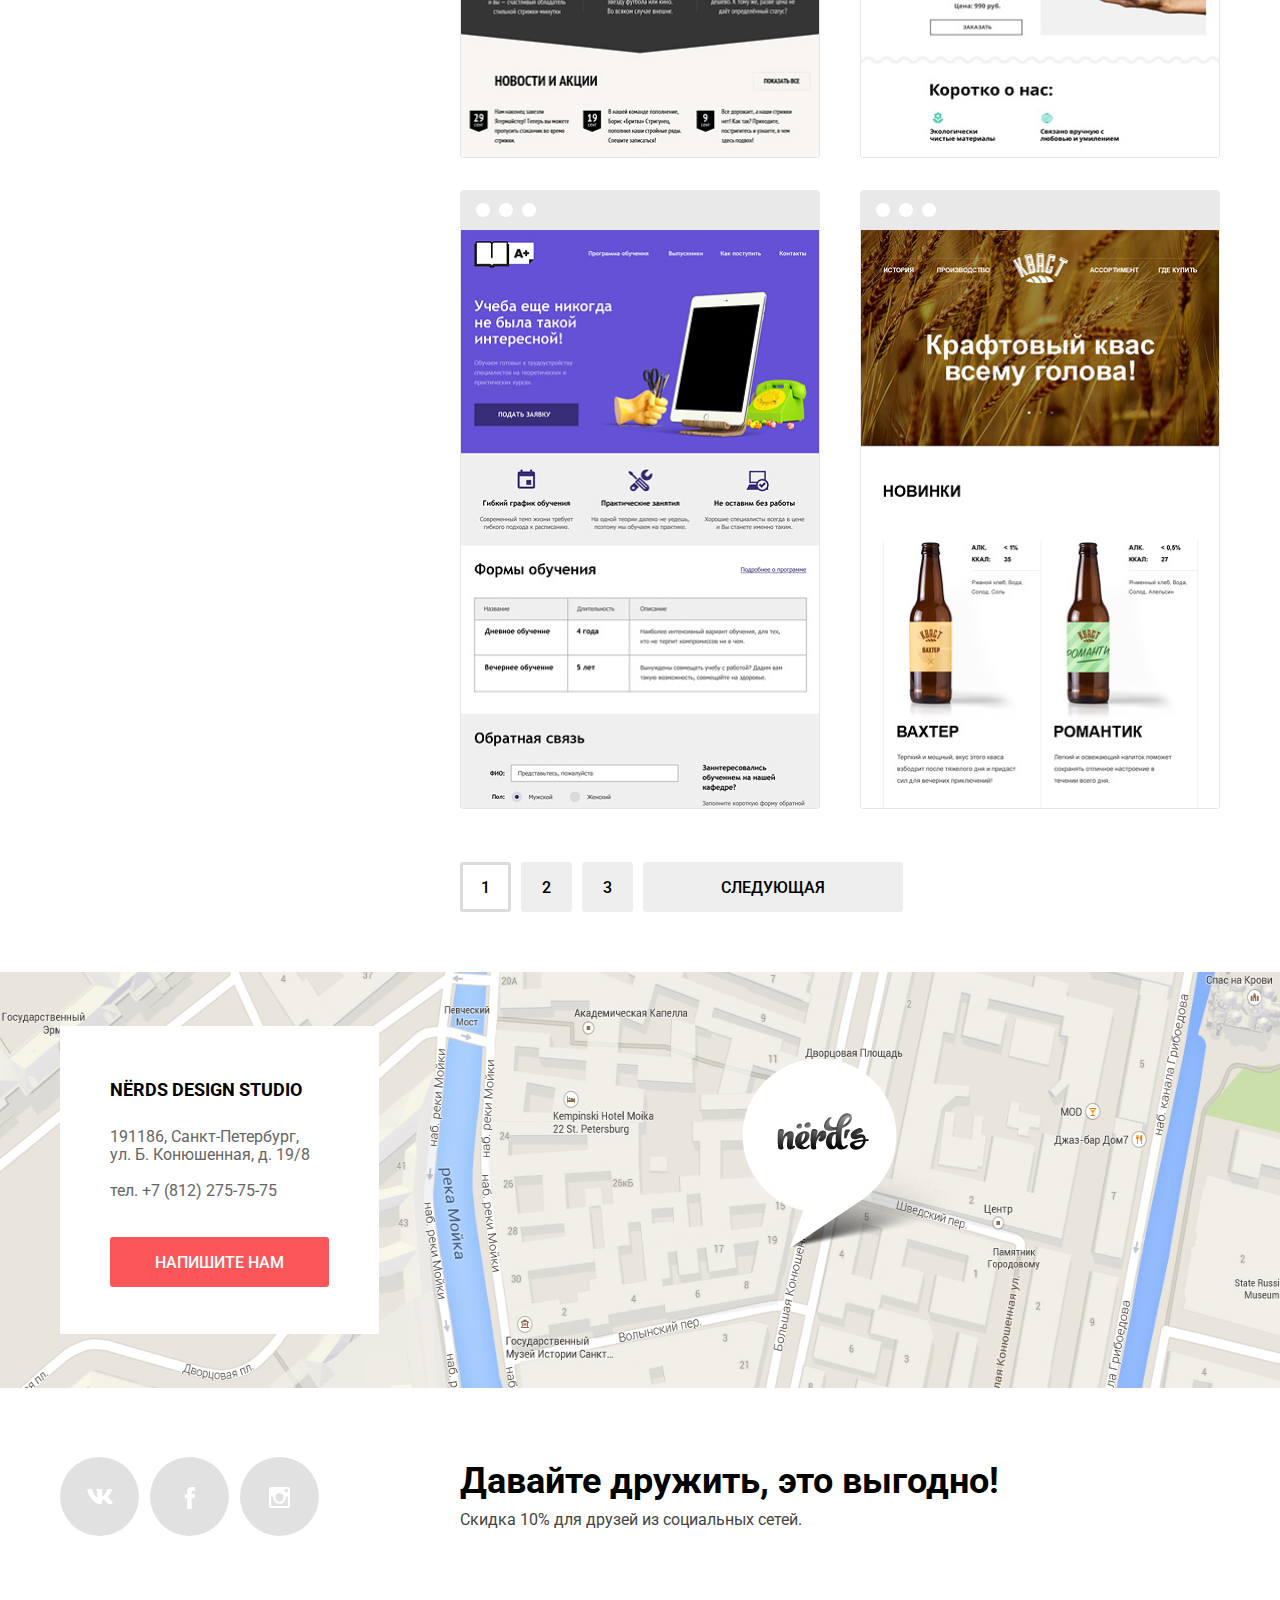
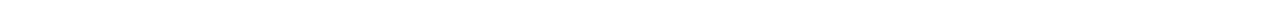
==== commit 88a19f38: "Постарался доделать все, слайдер на главной, попап, отправки форм" ====
--- a/catalog.html
+++ b/catalog.html
@@ -15,7 +15,7 @@
 <body class="page-body">
   <header class="main-header">
     <nav class="main-navigation container">
-      <a class="main-header-logo">
+      <a href="index.html" class="main-header-logo">
         <img src="img/nerds-logo.svg" width="159" height="65" alt="Логотип компании">
       </a>
       <ul class="site-navigation clear-list">
@@ -257,11 +257,11 @@
     <form class="popup-form" action="https://echo.htmlacademy.ru" method="post">
       <p>
         <label for="popup-name">Ваше имя:</label>
-        <input class="user-name" id="popup-name" type="text" name="name" placeholder="Имя Фамилия">
+        <input class="user-name" id="popup-name" type="text" name="name" placeholder="Имя Фамилия" required>
       </p>
       <p>
         <label for="popup-email">Ваш email:</label>
-        <input class="user-email" id="popup-email" type="text" name="email" placeholder="email@example.ru">
+        <input class="user-email" id="popup-email" type="email" name="email" placeholder="email@example.ru" required>
       </p>
       <p>
         <label for="popup-text">Текст письма:</label>
@@ -274,5 +274,6 @@
       </svg>
     </button>
   </section>
+  <script src="js/script.js"></script>
 </body>
 </html>
--- a/css/style.css
+++ b/css/style.css
@@ -218,65 +218,113 @@
   position: relative;
 }
 
-.slider p {
+.slide-first p {
   margin-bottom: 38px;
   margin-top: 0;
   line-height: 25px;
 }
 
+.slide-second p {
+  margin-bottom: 27px;
+  margin-top: 35px;
+  line-height: 25px;
+}
+
+.slide-third p {
+  margin-bottom: 27px;
+  margin-top: 35px;
+  line-height: 25px;
+}
+
 .main-button {
   display: block;
   width: 132px;
 }
 
+.slide-list {
+  margin: 0;
+  padding: 0;
+}
+
+#first-slide:checked~.slide-list .slide-first,
+#second-slide:checked~.slide-list .slide-second,
+#third-slide:checked~.slide-list .slide-third {
+  display: block;
+}
+
 .slider-buttons {
   position: absolute;
-  bottom: 97px;
-  left: 546px;
+  bottom: 89px;
+  left: 536px;
   display: flex;
 }
 
-.slider-button {
-  position: relative;
-  margin-right: 17px;
-  border-radius: 50%;
+.slider-buttons label {
+  position: relative;
+  display: inline-block;
   width: 18px;
   height: 18px;
-  border: none;
-  outline: none;
+  padding: 8px;
+  border-radius: 50%;
   cursor: pointer;
-  background-color: var(--basic-white);
-}
-
-.slider-button::before {
+}
+
+.slider-button::after {
   content: "";
+  width: 18px;
+  height: 18px;
+  background: var(--basic-white);
+  position: absolute;
+  top: 8px;
+  left: 8px;
+  z-index: 1;
+  border-radius: 50%;
+}
+
+#first-slide:checked ~ .slider-buttons .control-one::before,
+#second-slide:checked ~ .slider-buttons .control-two::before,
+#third-slide:checked ~ .slider-buttons .control-three::before {
+  content: "";
+  display: block;
   position: absolute;
   left: 50%;
   top: 50%;
+  z-index: 2;
   width: 4px;
   height: 4px;
   margin: -4px;
+  background-color: inherit;
   border: 2px solid var(--slider-circle-grey);
   border-radius: 50%;
 }
 
-.slider-button:nth-child(2)::before {
-  display: none;
-}
-
-.slider-button:nth-child(3)::before {
-  display: none;
-}
-
 .slide {
   display: none;
 }
 
 .slide-first {
-  display: block;
+  display: none;
   background-image: url("../img/nerds-index-slide.png");
   background-repeat: no-repeat;
   background-position: right 5px bottom 1px;
+  padding-top: 67px;
+  padding-bottom: 80px;
+}
+
+.slide-second {
+  display: none;
+  background-image: url("../img/nerds-index-slide2.png");
+  background-repeat: no-repeat;
+  background-position: right 3px bottom 0px;
+  padding-top: 67px;
+  padding-bottom: 80px;
+}
+
+.slide-third {
+  display: none;
+  background-image: url("../img/nerds-index-slide3.png");
+  background-repeat: no-repeat;
+  background-position: right 3px bottom 1px;
   padding-top: 67px;
   padding-bottom: 80px;
 }
@@ -1073,6 +1121,7 @@
 .main-footer {
   display: flex;
   padding-top: 62px;
+  padding-bottom: 62px;
 }
 
 .social-list {
@@ -1144,7 +1193,7 @@
   line-height: 53px;
   font-weight: 700;
   margin: 0;
-  margin: 72px 549px 37px 100px;
+  margin: 68px 549px 37px 100px;
   color: var(--basic-black);
 }
 
@@ -1233,3 +1282,56 @@
 .popup-close:focus {
   opacity: 0.1;
 }
+
+.modal-show {
+  display: block;
+  animation: bounce 0.6s;
+}
+
+.modal-error {
+  animation: shake 0.6s;
+}
+
+@keyframes bounce {
+0% {
+  transform: translateY(-2000px);
+  left: 472px;
+}
+
+70% {
+  transform: translateY(50px);
+  left: 472px;
+}
+
+90% {
+  transform: translateY(-400px);
+  left: 472px;
+}
+
+100% {
+  transform: translateY(-50%);
+  left: 472px;
+}
+}
+
+@keyframes shake {
+0%,
+100% {
+  transform: translateX(0);
+}
+
+10%,
+30%,
+50%,
+70%,
+90% {
+  transform: translateX(-10px);
+}
+
+20%,
+40%,
+60%,
+80% {
+  transform: translateX(10px);
+}
+}
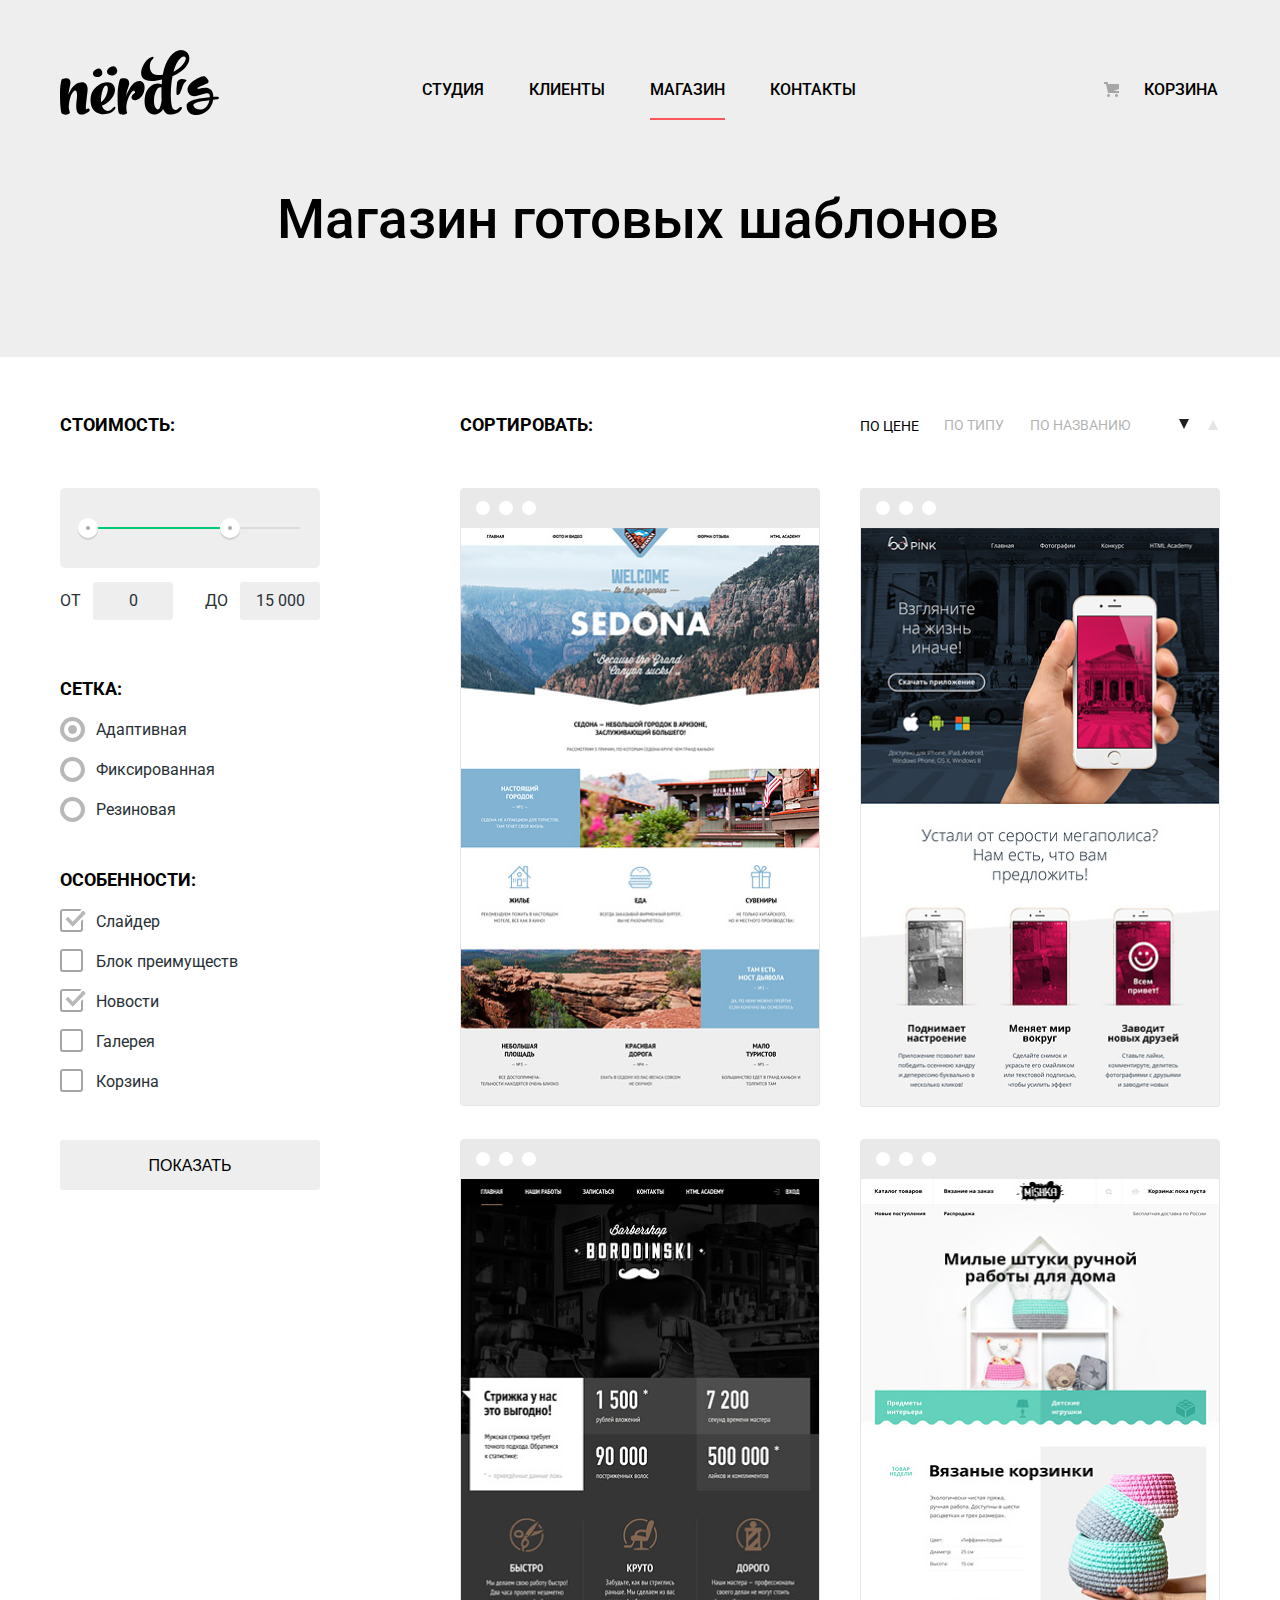
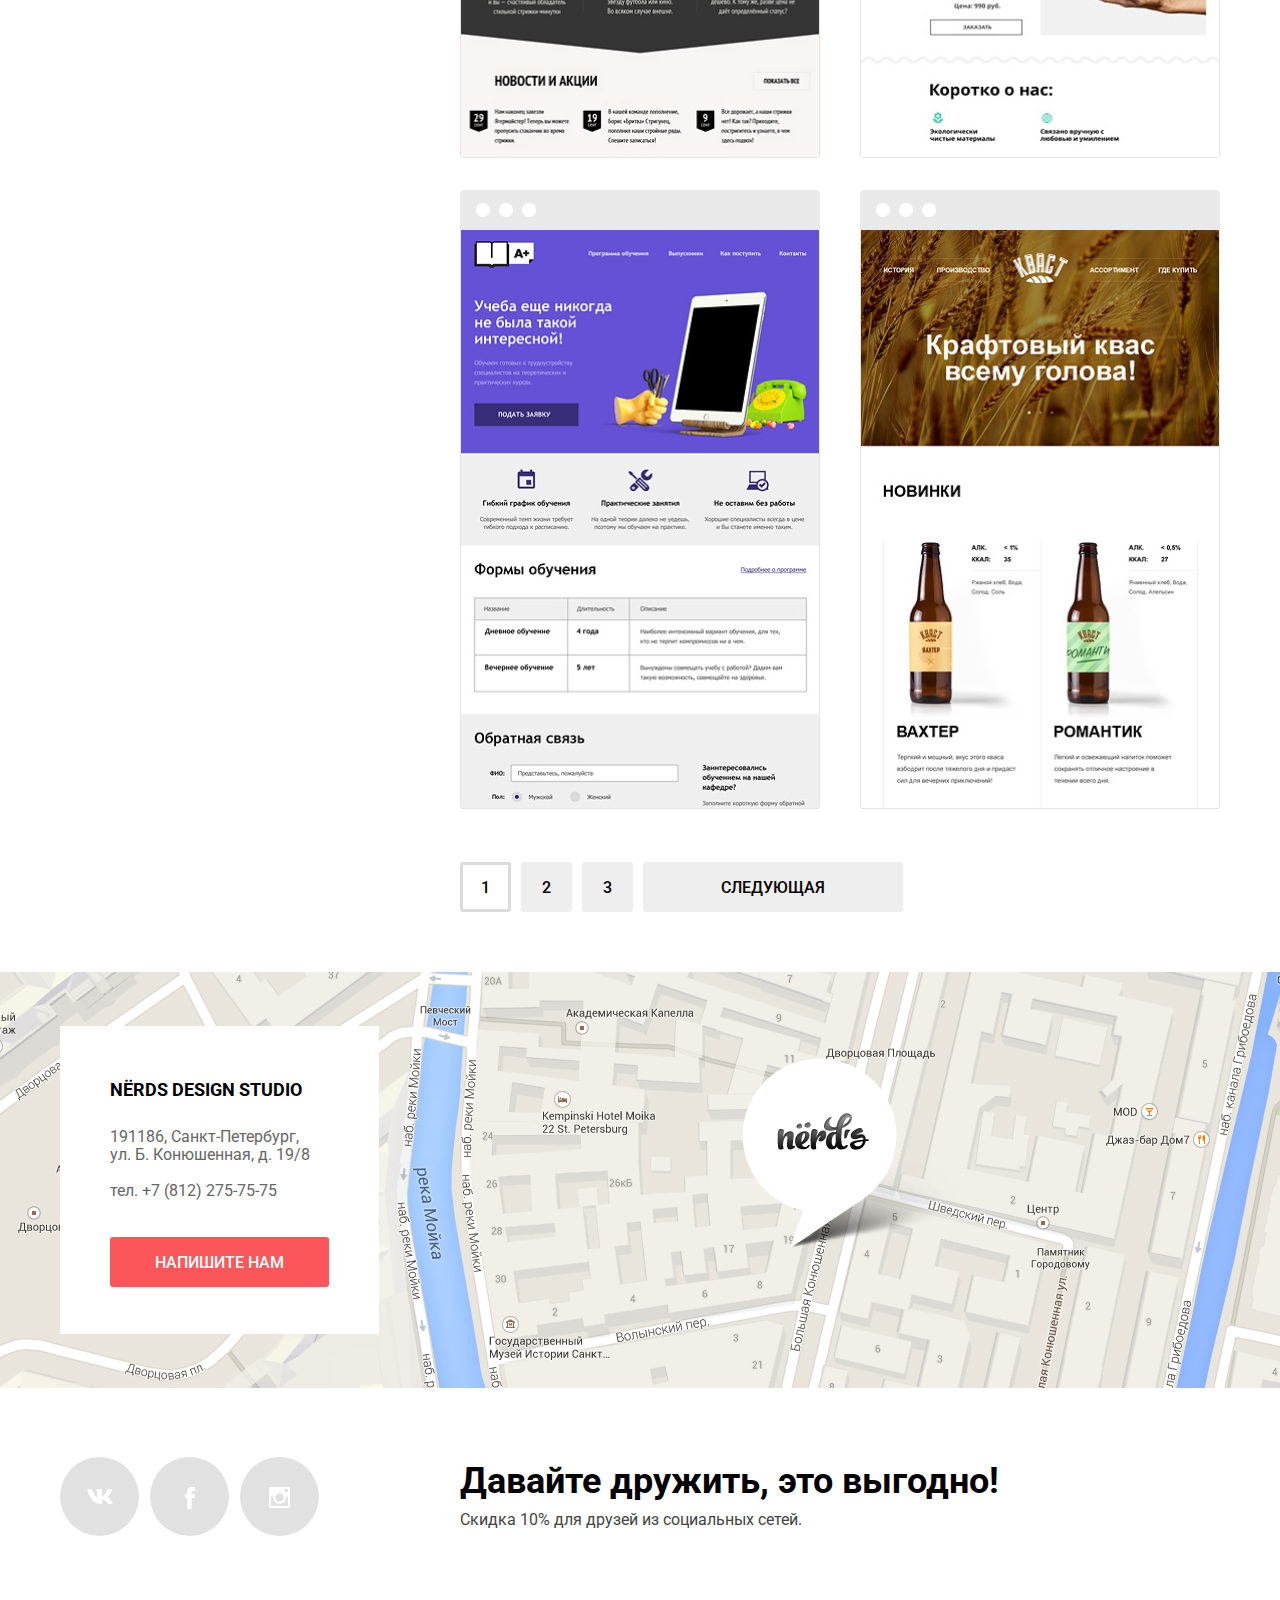
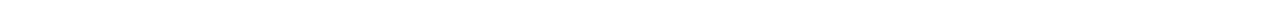
==== commit c5dfffd1: "Поправил все пункты, единственное в седьмом до конца не понял, что не доделано, т.к. скрины одинаков" ====
--- a/catalog.html
+++ b/catalog.html
@@ -5,8 +5,8 @@
   <title>Каталог шаблонов Nёrds</title>
   <link rel="preconnect" href="https://fonts.gstatic.com">
   <link href="https://fonts.googleapis.com/css2?family=Roboto:wght@400;500;700&display=swap" rel="stylesheet">
-  <link href="css/normalize.css" rel="stylesheet">
-  <link href="css/style.css" rel="stylesheet">
+  <link href="css/normalize.min.css" rel="stylesheet">
+  <link href="css/style.min.css" rel="stylesheet">
   <link rel="icon" href="favicon.ico">
   <link rel="icon" href="img/favicon152.svg" type="image/svg+xml">
   <link rel="apple-touch-icon" href="favicon180.png">
@@ -19,7 +19,7 @@
         <img src="img/nerds-logo.svg" width="159" height="65" alt="Логотип компании">
       </a>
       <ul class="site-navigation clear-list">
-        <li><a href="index.html">Студия</a></li>
+        <li><a href="#">Студия</a></li>
         <li><a href="#">Клиенты</a></li>
         <li><a class="selected" href="catalog.html">Магазин</a></li>
         <li><a href="#">Контакты</a></li>
@@ -208,7 +208,7 @@
     <section class="contacts catalog-contacts">
       <h2 class="hidden">Мы на карте</h2>
       <div class="map">
-        <img src="img/map.png" width="1920" height="416" alt="Карта">
+        <iframe src="https://www.google.com/maps/embed?pb=!1m18!1m12!1m3!1d1998.6036253003151!2d30.32085871621117!3d59.9387191690541!2m3!1f0!2f0!3f0!3m2!1i1024!2i768!4f13.1!3m3!1m2!1s0x4696310fca145cc1%3A0x42b32648d8238007!2z0JHQvtC70YzRiNCw0Y8g0JrQvtC90Y7RiNC10L3QvdCw0Y8g0YPQuy4sIDE5LzgsINCh0LDQvdC60YIt0J_QtdGC0LXRgNCx0YPRgNCzLCAxOTExODY!5e0!3m2!1sru!2sru!4v1614638254309!5m2!1sru!2sru" width="100%" height="416" style="border:0;" allowfullscreen="" loading="lazy"></iframe>
       </div>
       <div class="map-marker">
         <img src="img/map-marker.png" width="231" height="190" alt="Лого на карте">
@@ -257,11 +257,11 @@
     <form class="popup-form" action="https://echo.htmlacademy.ru" method="post">
       <p>
         <label for="popup-name">Ваше имя:</label>
-        <input class="user-name" id="popup-name" type="text" name="name" placeholder="Имя Фамилия" required>
+        <input class="user-name" id="popup-name" type="text" name="name" placeholder="Имя Фамилия">
       </p>
       <p>
         <label for="popup-email">Ваш email:</label>
-        <input class="user-email" id="popup-email" type="email" name="email" placeholder="email@example.ru" required>
+        <input class="user-email" id="popup-email" type="email" name="email" placeholder="email@example.ru">
       </p>
       <p>
         <label for="popup-text">Текст письма:</label>
@@ -270,10 +270,10 @@
       <button class="button" type="submit">Отправить</button>
     </form>
     <button class="popup-close" type="button">
-      <svg width="21" height="21" viewBox="0 0 20 20"><path d="M13.3391 10.5088L20.7163 3.13165C21.1056 2.74233 21.1056 2.1058 20.7163 1.71647L19.3011 0.300294C18.9118 -0.0890303 18.2752 -0.0890303 17.8859 0.300294L10.5088 7.67844L3.13163 0.301295C2.7423 -0.0880295 2.10577 -0.0880295 1.71645 0.301295L0.301271 1.71647C-0.0880537 2.1058 -0.0880537 2.74233 0.301271 3.13165L7.67842 10.5088L0.301271 17.8859C-0.0880537 18.2753 -0.0880537 18.9118 0.301271 19.3011L1.71745 20.7163C2.10678 21.1056 2.74331 21.1056 3.13263 20.7163L10.5098 13.3392L17.8869 20.7163C18.2762 21.1056 18.9128 21.1056 19.3021 20.7163L20.7173 19.3011C21.1066 18.9118 21.1066 18.2753 20.7173 17.8859L13.3391 10.5088Z" fill="#FB565A"/>
+      <svg width="21" height="21" viewBox="0 0 21 21"><path d="M13.3391 10.5088L20.7163 3.13165C21.1056 2.74233 21.1056 2.1058 20.7163 1.71647L19.3011 0.300294C18.9118 -0.0890303 18.2752 -0.0890303 17.8859 0.300294L10.5088 7.67844L3.13163 0.301295C2.7423 -0.0880295 2.10577 -0.0880295 1.71645 0.301295L0.301271 1.71647C-0.0880537 2.1058 -0.0880537 2.74233 0.301271 3.13165L7.67842 10.5088L0.301271 17.8859C-0.0880537 18.2753 -0.0880537 18.9118 0.301271 19.3011L1.71745 20.7163C2.10678 21.1056 2.74331 21.1056 3.13263 20.7163L10.5098 13.3392L17.8869 20.7163C18.2762 21.1056 18.9128 21.1056 19.3021 20.7163L20.7173 19.3011C21.1066 18.9118 21.1066 18.2753 20.7173 17.8859L13.3391 10.5088Z" fill="#FB565A"/>
       </svg>
     </button>
   </section>
-  <script src="js/script.js"></script>
+  <script src="js/script.min.js"></script>
 </body>
 </html>
--- a/css/style.min.css
+++ b/css/style.min.css
@@ -0,0 +1 @@
+:root{--basic-light-black:#283136;--basic-black:#000000;--basic-black-opacity:rgba(0,0,0,0.3);--basic-dark-black:#231F20;--basic-light-red:#FB565A;--basic-red:#E74246;--basic-dark-red:#D7373B;--basic-white:#ffffff;--basic-light-green:#00CA74;--basic-green:#00BC6C;--basic-dark-green:#00AA62;--basic-light-yellow:#EFC84A;--basic-yellow:#EAB534;--basic-dark-yellow:#E5A722;--basic-light-grey:#EEEEEE;--basic-grey:#DFDFDF;--basic-dark-grey:#D5D5D5;--special-grey:#4D4D4D;--contacts-grey:#666666;--footer-grey:#444444;--logo-grey:#A6A6A6;--text-button-opacity:rgba(255,255,255,0.3);--slider-circle-grey:#C1C1C1;--social-button-grey:#E1E1E1;--popup-field-grey:#D7DCDE;--popup-hover-grey:#B4B9BB;--range-toggle-grey:#ABABAB;--shadow-dark:#CFCFCF;--grey-prices:#F1F1F1;--black-opacity-border:rgba(0,0,0,0.1);--active-pagination-grey:#DBDBDB;--button-shadow-black:rgba(0,1,1,0.1);--text-shadow-black:rgba(0,0,0,0.25);--popup-shadow-black:rgba(0,0,0,0.4)}.page-body{min-width:1160px;margin:0;padding:0;font-family:"Roboto",sans-serif;font-size:16px;line-height:24px;font-weight:400;color:var(--basic-light-black);background-color:var(--basic-white);min-height:100%;display:grid;grid-template-rows:min-content 1fr min-content;align-content:start}.page img{max-width:100%;height:auto}.clear-list{list-style:none;padding:0;margin:0}.page{height:100%}.container{width:1160px;margin:0 auto;padding:0 10px}.button{font-size:16px;line-height:18px;text-transform:uppercase;text-align:center;text-decoration:none;vertical-align:middle;font-weight:500;background-color:var(--basic-light-red);color:var(--basic-white);border:none;border-radius:3px;padding:17px 54px 15px}.button:hover{background-color:var(--basic-red)}.button:active{color:var(--text-button-opacity);backround-color:var(--basic-dark-red);box-shadow:inset 0 3px 0 0 var(--button-shadow-black)}.hidden{display:none}.visually-hidden{position:absolute;overflow:hidden;border:0;padding:0;width:1px;height:1px;margin:-1px;white-space:nowrap;clip:rect(0 0 0 0)}.main-header-logo:hover{opacity:0.7}.main-header-logo:active{opacity:0.3}.main-header{background-color:var(--basic-light-grey)}.main-navigation{display:flex;line-height:30px;text-transform:uppercase;color:var(--basic-white);padding-top:49px}.main-navigation a{text-decoration:none;font-weight:500}.site-navigation{display:flex;margin-left:203px;margin-right:223px;padding-top:26px}.user-navigation{padding-top:26px}.cart{position:relative;padding-left:15px;left:5px}.cart::before{position:absolute;top:2px;left:-25px;content:"";width:15px;height:15px;background-image:url("../img/cart-icon.svg");background-repeat:no-repeat;background-position:0 0}.site-navigation li{margin-right:45px}.site-navigation a,.user-navigation a{color:var(--basic-black)}.site-navigation a:hover,.user-navigation a:hover{color:var(--basic-light-red)}.site-navigation a:active,.user-navigation a:active{color:var(--basic-black);opacity:0.3}.site-navigation a:focus,.user-navigation a:focus{color:var(--basic-black)}.selected{padding-bottom:19px;border-bottom:2px solid var(--basic-light-red)}.main-screen{position:relative;background-color:var(--basic-light-grey);margin-bottom:80px}.main-screen h1{width:538px;font-size:55px;line-height:56px;font-weight:500;margin-top:0;margin-bottom:24px;color:var(--basic-black)}.slider{position:relative}.slide-first p{margin-bottom:38px;margin-top:0;line-height:25px}.slide-second p{margin-bottom:27px;margin-top:35px;line-height:25px}.slide-third p{margin-bottom:27px;margin-top:35px;line-height:25px}.main-button{display:block;width:132px}.slide-list{margin:0;padding:0}#first-slide:checked~.slide-list .slide-first,#second-slide:checked~.slide-list .slide-second,#third-slide:checked~.slide-list .slide-third{display:block}.slider-buttons{position:absolute;bottom:89px;left:536px;display:flex}.slider-buttons label{position:relative;display:inline-block;width:18px;height:18px;padding:8px;border-radius:50%;cursor:pointer}.slider-button::after{content:"";width:18px;height:18px;background:var(--basic-white);position:absolute;top:8px;left:8px;z-index:1;border-radius:50%}#first-slide:checked ~ .slider-buttons .control-one::before,#second-slide:checked ~ .slider-buttons .control-two::before,#third-slide:checked ~ .slider-buttons .control-three::before{content:"";display:block;position:absolute;left:50%;top:50%;z-index:2;width:4px;height:4px;margin:-4px;background-color:inherit;border:2px solid var(--slider-circle-grey);border-radius:50%}.slide{display:none}.slide-first{display:none;background-image:url("../img/nerds-index-slide.png");background-repeat:no-repeat;background-position:right 5px bottom 1px;padding-top:67px;padding-bottom:80px}.slide-second{display:none;background-image:url("../img/nerds-index-slide2.png");background-repeat:no-repeat;background-position:right 3px bottom 0;padding-top:67px;padding-bottom:80px}.slide-third{display:none;background-image:url("../img/nerds-index-slide3.png");background-repeat:no-repeat;background-position:right 3px bottom 1px;padding-top:67px;padding-bottom:80px}.services{padding-bottom:80px;border-bottom:2px solid var(--basic-light-grey)}.sevices-list{display:grid;grid-template-columns:1fr 1fr 1fr;column-gap:100px;padding-right:60px}.services h3{font-size:24px;font-weight:700;line-height:30px;margin-bottom:16px;margin-top:18px;text-transform:uppercase;color:var(--basic-black)}.services-item p{margin-top:0;margin-bottom:32px;width:245px}.services-item:nth-child(2)p{width:230px}.red-button{display:block;width:160px;padding:16px 0}.green-button{display:block;width:160px;padding:16px 0;background-color:var(--basic-light-green)}.green-button:hover{background-color:var(--basic-green)}.green-button:active{backround-color:var(--basic-dark-green)}.yellow-button{display:block;width:160px;padding:16px 0;background-color:var(--basic-light-yellow)}.yellow-button:hover{background-color:var(--basic-yellow)}.yellow-button:active{backround-color:var(--basic-dark-yellow)}.information{display:flex;justify-content:space-between;padding-top:39px;border-bottom:2px solid var(--basic-light-grey);padding-bottom:49px}.about{padding-top:34px;width:660px}.about h2{font-size:45px;line-height:45px;font-weight:500;margin-top:0;margin-bottom:32px;color:var(--basic-black)}.about h3{font-weight:700;text-transform:uppercase;color:var(--basic-black);margin-top:41px;margin-bottom:23px;font-size:16px;line-height:24px}.about p{margin:0}.about-item{position:relative;margin-bottom:24px;padding-left:36px}.about-item::before{content:"";position:absolute;width:25px;height:2px;top:11px;left:0;background-color:var(--basic-red)}.company{width:360px;margin-left:auto}.company-numbers{display:flex;justify-content:space-between}.company p{font-weight:700;text-align:center;text-transform:uppercase;margin-top:30px;margin-bottom:29px;color:var(--basic-black)}.company b{font-size:45px;line-height:64px;font-weight:700;margin-bottom:10px;color:var(--basic-black)}.company-number span{display:inline-block;line-height:19px;margin-top:11px}.company-number{margin-right:23px}.company-number:nth-child(2){margin-right:21px}.company-number sup{font-size:27px}.partners{padding-top:46px;border-bottom:2px solid var(--basic-light-grey);padding-bottom:37px}.partners-list{display:flex}.partners-item{position:relative}.partners-item::after{content:"";position:absolute;width:2px;height:52px;background-color:var(--basic-light-grey);right:-50px;bottom:27px}.partners-item:first-child{margin-right:95px;margin-left:32px;margin-top:17px}.partners-item:nth-child(2){margin-right:104px}.partners-item:nth-child(2)::after{right:-46px}.partners-item:nth-child(3){margin-right:120px;margin-top:19px}.partners-item:nth-child(3)::after{right:-57px}.partners-item:last-child{margin-top:6px}.partners-item:last-child::after{display:none}.partners-list a{opacity:0.2}.partners-list a:hover{opacity:1}.partners-list a:active{opacity:0.1}.catalog-page{display:grid;grid-template-columns:260px 1fr;column-gap:140px;align-content:start}.catalog-heading{background-color:var(--basic-light-grey);padding-top:65px;padding-bottom:110px;margin-bottom:53px}.catalog-heading h1{width:727px;font-size:55px;line-height:55px;font-weight:500;margin:0 auto;margin-top:2px;color:var(--basic-black)}.sort{position:relative}.sort-list{display:flex;justify-content:flex-start;margin-top:5px;margin-bottom:53px;align-items:center;position:relative}.sort-list p{margin-right:267px;font-size:18px;line-height:30px;font-weight:700;color:var(--basic-black);text-transform:uppercase;margin-top:0;margin-bottom:0}.sort-item{font-size:14px;line-height:18px;color:var(--basic-black);text-transform:uppercase;opacity:0.3;margin-right:25px}.active-sort{opacity:1}.sort-item:nth-child(3){margin-right:26px}.sort-item:nth-child(4){margin-right:0}.sort-item:hover{opacity:0.6}.sort-item:active{opacity:1}.active-sort{opacity:1;padding-top:2px}.more{margin-right:0;position:relative}.less{margin-right:0;position:relative}.less::before{position:absolute;top:-5px;left:52px;content:"";border-style:solid;border-width:0 5.5px 10px;border-color:transparent transparent var(--logo-grey)}.more::before{position:absolute;top:-7px;left:48px;content:"";border-style:solid;border-width:10px 5.5px 0;border-color:var(--basic-dark-black)transparent transparent}.filters fieldset{border:none;margin-right:0;margin-left:0;padding:0}.filters legend{font-size:18px;line-height:30px;font-weight:700;text-transform:uppercase;color:var(--basic-black)}.filter-item{margin:0;padding:0;border:none}.range-filter{width:260px;margin-top:48px}.filter-item legend{font-size:18px;line-height:24px;text-transform:uppercase;font-weight:700}.range-controls{position:relative;height:41px;margin-bottom:14px;padding-top:39px;padding-right:20px;padding-left:20px;background-color:var(--basic-light-grey);border-radius:5px}.range-controls .scale{height:2px;background:var(--popup-field-grey)}.range-controls .bar{width:70%;height:2px;background:var(--basic-light-green)}.range-controls .toggle{position:absolute;top:30px;left:0;width:4px;height:4px;padding:0;border:8px solid var(--basic-white);background-color:var(--range-toggle-grey);border-radius:50%;box-shadow:0 2px 1px 0 var(--shadow-dark);cursor:pointer}.range-controls .toggle-min{left:18px}.range-controls .toggle-max{left:160px}.price-controls{display:flex;justify-content:space-between}.price-controls label{text-transform:uppercase;font-family:"Roboto","Arial",sans-serif;font-size:16px}.price-controls input{width:60px;padding:10px;margin-left:12px;text-align:center;color:var(--basic-light-black);border:none;border-radius:3px;background:var(--basic-light-grey);font-family:inherit;font-size:inherit}.filter-price{margin-bottom:54px}.filters p{line-height:22px;text-transform:uppercase}.filters label{font-size:16px;line-height:25px;color:var(--basic-light-black)}.filter-type{margin-top:54px}.filter-type label{position:relative;display:block;padding-left:36px}.filter-type legend{margin-bottom:13px}.filter-templates{line-height:20px}.filter-templates li{margin-bottom:15px}.filter-radio + label::before{content:"";width:17px;height:17px;position:absolute;left:0;top:0;border:4px solid var(--special-grey);border-radius:50%;opacity:0.4}.filter-radio:checked + label::after{content:"";width:7px;height:7px;position:absolute;left:8px;top:8px;background-color:var(--special-grey);border:1px solid var(--special-grey);border-radius:50%;opacity:0.4}.filter-radio + label:hover::before{opacity:1}.filter-radio:checked + label:hover::after{opacity:1}.filter-feature{margin-top:28px}.filter-feature legend{margin-bottom:14px}.filter-feature li{margin-bottom:15px}.filter-feature label{position:relative;display:block;padding-left:36px}.filter-check + label::before{content:"";width:19px;height:19px;position:absolute;left:0;top:0;border:2px solid var(--logo-grey);border-radius:3px}.filter-check + label:hover::before{border:2px solid var(--special-grey)}.filter-check:checked + label::after{content:"";width:25px;height:24px;position:absolute;left:1px;right:1px;top:-1px;background-image:url("../img/check.svg");background-repeat:no-repeat}.filter-check:checked + label:hover::after{border:var(--special-grey);background-image:url("../img/checkhov.svg")}.grey-button{display:block;width:260px;font-weight:500;margin-top:31px;background-color:var(--basic-light-grey);color:var(--basic-black)}.grey-button:hover{background-color:var(--basic-grey)}.grey-button:active{background-color:var(--basic-dark-grey);color:var(--basic-black-opacity)}.goods-list{display:grid;grid-template-columns:1fr 1fr;column-gap:40px}.goods-item{width:360px;position:relative;margin-bottom:32px}.goods-list img{display:block;margin-top:-8px;border:1px solid var(--black-opacity-border);border-radius:0 0 3px 3px}.goods-item:hover{box-shadow:0 6px 15px 0 rgba(0,0,0,0.25)}.goods-item:hover path{fill:var(--special-grey)}.goods-description{position:absolute;width:100%;height:230px;background-color:var(--basic-light-grey);display:none;bottom:0;text-align:center}.goods-item:hover .goods-description{display:block}.goods-item p{width:255px;margin:0 auto;padding-top:12px;padding-bottom:48px}.goods-item:first-child p{width:200px}.catalog h3{margin-top:25px;margin-bottom:0;font-size:18px;line-height:30px;font-weight:700;text-transform:uppercase;color:var(--basic-black)}.catalog h3:hover{color:var(--basic-light-red)}.catalog h3:active{color:var(--basic-black);opacity:0.3}.catalog p{line-height:18px}.goods-description .button{padding:17px 72px 15px}.pagination{margin-top:21px;display:flex;justify-content:flex-start}.pagination a{display:block;padding:17px 21px 15px}.pagination-item{margin-right:10px;background-color:var(--basic-light-grey);font-weight:500;color:var(--basic-black)}.next a{padding-left:78px;padding-right:78px}.pagination-item:hover{background-color:var(--basic-grey)}.pagination-item:active{background-color:var(--basic-dark-grey);color:var(--basic-black-opacity)}.active-pagination,.active-pagination:hover,.active-pagination:active{background-color:var(--basic-white);box-shadow:inset 0 0 0 3px var(--active-pagination-grey)}.pagination .grey-button{width:210px}.contacts{position:relative;margin-top:80px;background-image:url(../img/map.png);background-repeat:no-repeat;background-position:50% 42%;height:416px}.catalog-contacts{margin-top:60px}.contacts-info{width:319px;position:absolute;background-color:var(--basic-white);bottom:54px;left:50%;transform:translateX(-580px);z-index:3}.contacts h3{font-size:18px;line-height:30px;font-weight:700;font-style:normal;text-transform:uppercase;color:var(--basic-black);margin-top:0;margin-bottom:0;padding:49px 76px 23px 50px}.contacts address{line-height:18px;font-style:normal;color:var(--contacts-grey);padding:0 39px 37px 50px}.contacts-phone{color:inherit;text-decoration:none}.map iframe{position:relative;z-index:2}.map-button{display:block;width:131px;font-weight:500;margin:0 50px 47px;padding:17px 44px 15px}.map-marker{position:absolute;bottom:133px;left:50%;transform:translateX(102px);z-index:1}.main-footer{display:flex;padding-top:69px;padding-bottom:62px}.social-list{display:flex;margin-right:130px}.social-item{display:flex;justify-content:center;background-color:var(--social-button-grey);width:79px;height:79px;border-radius:50%;margin-right:11px}.social-button{padding:30px}.social-item:hover{background-color:var(--basic-red)}.social-item:active{background-color:var(--basic-dark-red);box-shadow:inset 0 3px 0 0 var(--button-shadow-black)}.social-item .social-button:active{opacity:0.3}.footer-labels{justify-self:center;padding-top:6px}.main-footer h2{margin:0;font-size:36px;line-height:36px;font-weight:700;color:var(--basic-black)}.main-footer p{margin-top:10px;line-height:22px;color:var(--footer-grey)}.popup{display:none;position:fixed;width:960px;height:590px;top:50%;left:50%;transform:translate(-50%,-50%);background-color:var(--basic-white);box-shadow:0 20px 40px 0 var(--popup-shadow-black);z-index:4}.popup h2{font-size:45px;line-height:53px;font-weight:700;margin:0;margin:68px 549px 37px 100px;color:var(--basic-black)}.popup-form{width:761px;display:flex;flex-wrap:wrap;padding:0 89px 84px 100px}.popup-form p{margin:0}.popup label{display:block;line-height:18px;font-weight:700;margin-bottom:9px;color:var(--basic-black)}.popup input{width:328px;height:46px;padding:0 14px;border:2px solid var(--popup-field-grey);border-radius:3px;margin-bottom:34px;font-family:Roboto,sans-serif}.popup input:hover{border:2px solid var(--popup-hover-grey)}.popup input:focus{border:2px solid var(--basic-black)}.popup input:invalid{border:2px solid var(--basic-red)}.user-name{margin-right:40px}.popup textarea{resize:none;width:326px;height:75px;font-family:Roboto,sans-serif;border:2px solid var(--popup-field-grey);border-radius:3px;padding:16px 414px 23px 16px}.popup textarea:hover{border:2px solid var(--popup-hover-grey)}.popup textarea:focus{border:2px solid var(--basic-black)}.popup .button{margin-top:40px;padding:17px 82px 15px}.popup-close{position:absolute;top:85px;right:85px;border:none;outline:none;opacity:0.3;background-color:var(--basic-white)}.popup-close:hover{opacity:1}.popup-close:focus{opacity:0.1}.modal-show{display:block;animation:bounce 0.6s}.modal-error{animation:shake 0.6s}@keyframes bounce{0%{transform:translateY(-200%);left:25%}}@keyframes shake{0%,100%{left:25%;top:190px;transform:translateX(0)}10%,30%,50%,70%,90%{transform:translateX(-10px)}20%,40%,60%,80%{transform:translateX(10px)}}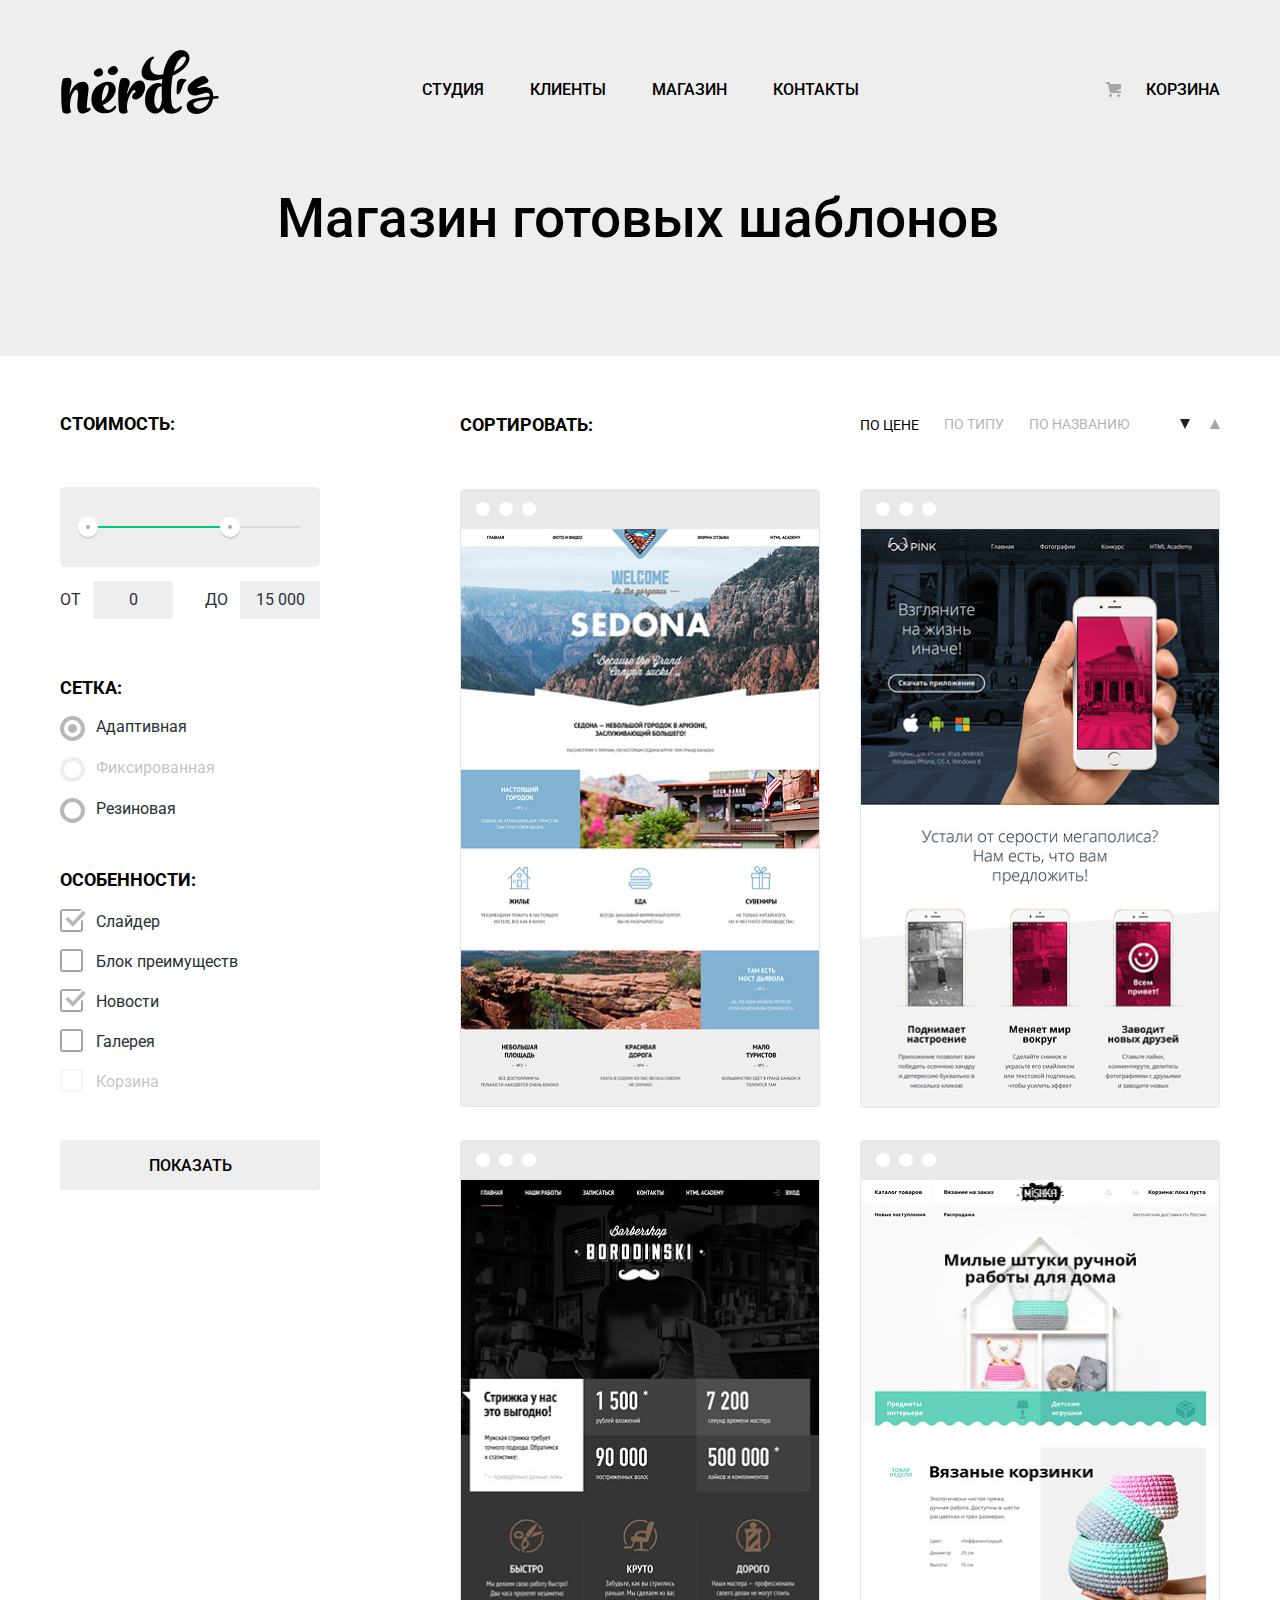
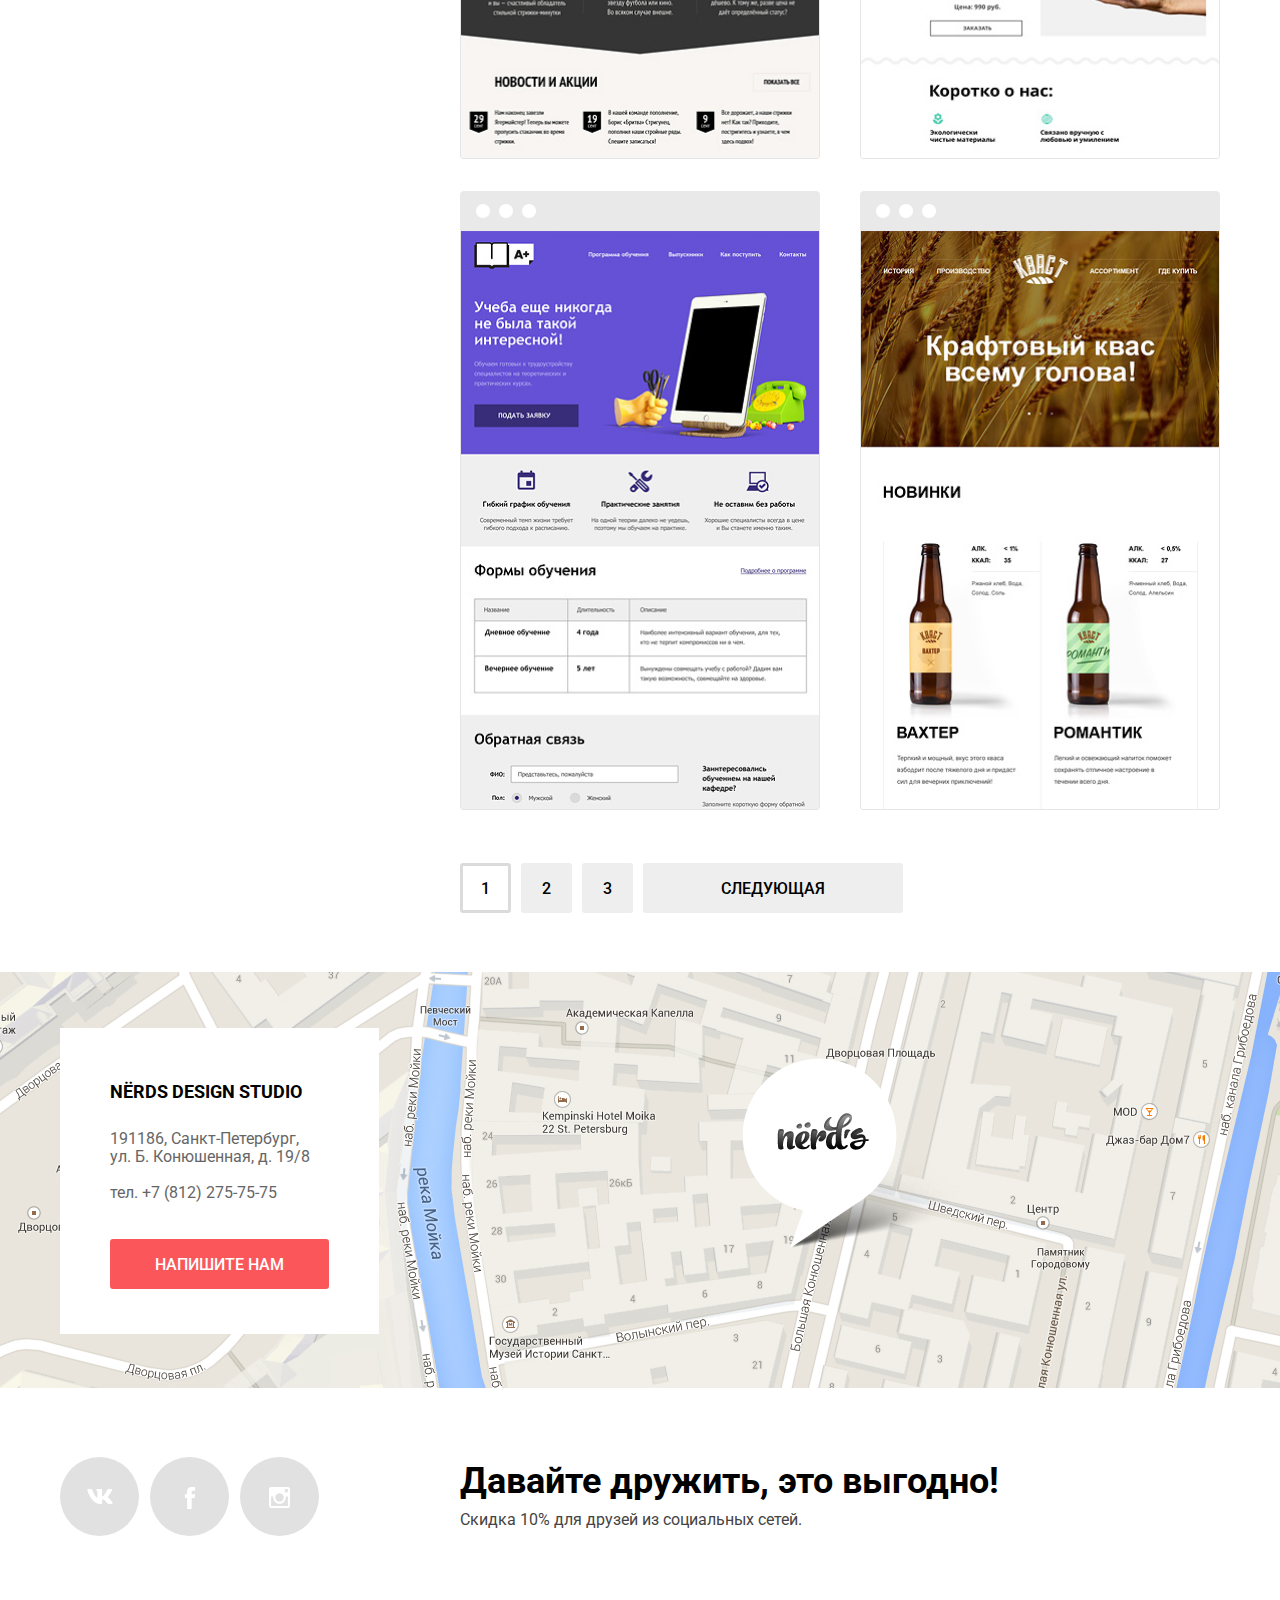
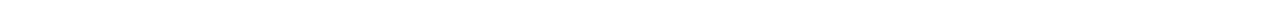
==== commit 191239d6: "Множественные правки по резульататм проверки" ====
--- a/catalog.html
+++ b/catalog.html
@@ -46,8 +46,8 @@
                 <div class="scale">
                   <div class="bar"></div>
                 </div>
-              <div class="toggle toggle-min"></div>
-              <div class="toggle toggle-max"></div>
+              <div class="toggle toggle-min" aria-label="Минимальное значение"></div>
+              <div class="toggle toggle-max" aria-label="Максимальное значение"></div>
               </div>
               <div class="price-controls">
                 <label class="min-price">
@@ -67,7 +67,7 @@
                 <label for="filter-adaptive">Адаптивная</label>
               </li>
               <li>
-                <input class="filter-radio visually-hidden" type="radio" name="template-type" value="fixed" id="filter-fixed">
+                <input class="filter-radio visually-hidden" type="radio" name="template-type" value="fixed" id="filter-fixed" disabled>
                 <label for="filter-fixed">Фиксированная</label>
               </li>
               <li>
@@ -96,7 +96,7 @@
                 <label for="filter-gallery">Галерея</label>
               </li>
               <li>
-                <input class="filter-check visually-hidden" type ="checkbox" name="cart" id="filter-cart">
+                <input class="filter-check visually-hidden" type ="checkbox" name="cart" id="filter-cart" disabled>
                 <label for="filter-cart">Корзина</label>
               </li>
             </ul>
@@ -107,13 +107,15 @@
       <section class="catalog">
         <section class="sort">
           <h2 class="hidden">Сортировка</h2>
+          <p>Сортировать:</p>
           <ul class="sort-list clear-list">
-            <li><p>Сортировать:</p></li>
             <li class="sort-item active-sort"><a>По цене</a></li>
             <li class="sort-item"><a>По типу</a></li>
             <li class="sort-item"><a>По названию</a></li>
-            <li class="sort-item active-sort"><a class="more"></a></li>
-            <li class="sort-item"><a class="less"></a></li>
+          </ul>
+          <ul class="less-more-sort clear-list">
+            <li class="less-more-item active-sort" aria-label="По возрастанию"><a class="more"></a></li>
+            <li class="less-more-item"><a class="less" aria-label="По убыванию"></a></li>
           </ul>
         </section>
         <h2 class="hidden">Список товаров</h2>
@@ -126,72 +128,62 @@
               <img src="img/img-sedona.jpg" width="358" height="576" alt="Шаблон sedona">
             </a>
             <div class="goods-description">
-              <h3>Sedona</h3>
+              <a class="goods-name" href="#">Sedona</a>
               <p>Информационный сайт для туристов</p>
               <a class="button" href="#">9 900 ₽</a>
             </div>
           </li>
           <li class="goods-item">
-            <a href="#">
-              <svg width="360" height="40" viewBox="0 0 360 40" fill="none" xmlns="http://www.w3.org/2000/svg">
-              <path fill-rule="evenodd" clip-rule="evenodd" d="M4 0H356C358.2 0 360 1.8 360 4V40H0V4C0 1.8 1.8 0 4 0ZM16.9288 23.5C18.1792 25.6658 20.4901 27 22.991 27C26.857 27 29.991 23.866 29.991 20C29.991 16.134 26.857 13 22.991 13C20.4901 13 18.1792 14.3342 16.9288 16.5C15.6784 18.6658 15.6784 21.3342 16.9288 23.5ZM46.002 27C43.5011 27 41.1902 25.6658 39.9398 23.5C38.6893 21.3342 38.6893 18.6658 39.9398 16.5C41.1902 14.3342 43.5011 13 46.002 13C49.8679 13 53.002 16.134 53.002 20C53.002 23.866 49.8679 27 46.002 27ZM62.9508 23.5C64.2012 25.6658 66.5121 27 69.0129 27C72.8789 27 76.0129 23.866 76.0129 20C76.0129 16.134 72.8789 13 69.0129 13C66.5121 13 64.2012 14.3342 62.9508 16.5C61.7003 18.6658 61.7003 21.3342 62.9508 23.5Z" fill="#e9e9e9"/>
-              </svg>
-              <img src="img/img-pink.jpg" width="358" height="576" alt="Шаблон pink">
-            </a>
-            <div class="goods-description">
-              <h3>Pink app</h3>
+            <svg width="360" height="40" viewBox="0 0 360 40" fill="none" xmlns="http://www.w3.org/2000/svg">
+            <path fill-rule="evenodd" clip-rule="evenodd" d="M4 0H356C358.2 0 360 1.8 360 4V40H0V4C0 1.8 1.8 0 4 0ZM16.9288 23.5C18.1792 25.6658 20.4901 27 22.991 27C26.857 27 29.991 23.866 29.991 20C29.991 16.134 26.857 13 22.991 13C20.4901 13 18.1792 14.3342 16.9288 16.5C15.6784 18.6658 15.6784 21.3342 16.9288 23.5ZM46.002 27C43.5011 27 41.1902 25.6658 39.9398 23.5C38.6893 21.3342 38.6893 18.6658 39.9398 16.5C41.1902 14.3342 43.5011 13 46.002 13C49.8679 13 53.002 16.134 53.002 20C53.002 23.866 49.8679 27 46.002 27ZM62.9508 23.5C64.2012 25.6658 66.5121 27 69.0129 27C72.8789 27 76.0129 23.866 76.0129 20C76.0129 16.134 72.8789 13 69.0129 13C66.5121 13 64.2012 14.3342 62.9508 16.5C61.7003 18.6658 61.7003 21.3342 62.9508 23.5Z" fill="#e9e9e9"/>
+            </svg>
+            <img src="img/img-pink.jpg" width="358" height="576" alt="Шаблон pink">
+            <div class="goods-description">
+              <a class="goods-name" href="#">Pink app</a>
               <p>Продуктовый лендинг<br>приложения для iOS и Android</p>
               <a class="button" href="#">9 900 ₽</a>
             </div>
           </li>
           <li class="goods-item">
-            <a href="#">
-              <svg width="360" height="40" viewBox="0 0 360 40" fill="none" xmlns="http://www.w3.org/2000/svg">
-              <path fill-rule="evenodd" clip-rule="evenodd" d="M4 0H356C358.2 0 360 1.8 360 4V40H0V4C0 1.8 1.8 0 4 0ZM16.9288 23.5C18.1792 25.6658 20.4901 27 22.991 27C26.857 27 29.991 23.866 29.991 20C29.991 16.134 26.857 13 22.991 13C20.4901 13 18.1792 14.3342 16.9288 16.5C15.6784 18.6658 15.6784 21.3342 16.9288 23.5ZM46.002 27C43.5011 27 41.1902 25.6658 39.9398 23.5C38.6893 21.3342 38.6893 18.6658 39.9398 16.5C41.1902 14.3342 43.5011 13 46.002 13C49.8679 13 53.002 16.134 53.002 20C53.002 23.866 49.8679 27 46.002 27ZM62.9508 23.5C64.2012 25.6658 66.5121 27 69.0129 27C72.8789 27 76.0129 23.866 76.0129 20C76.0129 16.134 72.8789 13 69.0129 13C66.5121 13 64.2012 14.3342 62.9508 16.5C61.7003 18.6658 61.7003 21.3342 62.9508 23.5Z" fill="#e9e9e9"/>
-              </svg>
-              <img src="img/img-barbershop.jpg" width="358" height="576" alt="Шаблон barbershop">
-            </a>
-            <div class="goods-description">
-              <h3>Barbershop</h3>
+            <svg width="360" height="40" viewBox="0 0 360 40" fill="none" xmlns="http://www.w3.org/2000/svg">
+            <path fill-rule="evenodd" clip-rule="evenodd" d="M4 0H356C358.2 0 360 1.8 360 4V40H0V4C0 1.8 1.8 0 4 0ZM16.9288 23.5C18.1792 25.6658 20.4901 27 22.991 27C26.857 27 29.991 23.866 29.991 20C29.991 16.134 26.857 13 22.991 13C20.4901 13 18.1792 14.3342 16.9288 16.5C15.6784 18.6658 15.6784 21.3342 16.9288 23.5ZM46.002 27C43.5011 27 41.1902 25.6658 39.9398 23.5C38.6893 21.3342 38.6893 18.6658 39.9398 16.5C41.1902 14.3342 43.5011 13 46.002 13C49.8679 13 53.002 16.134 53.002 20C53.002 23.866 49.8679 27 46.002 27ZM62.9508 23.5C64.2012 25.6658 66.5121 27 69.0129 27C72.8789 27 76.0129 23.866 76.0129 20C76.0129 16.134 72.8789 13 69.0129 13C66.5121 13 64.2012 14.3342 62.9508 16.5C61.7003 18.6658 61.7003 21.3342 62.9508 23.5Z" fill="#e9e9e9"/>
+            </svg>
+            <img src="img/img-barbershop.jpg" width="358" height="576" alt="Шаблон barbershop">
+            <div class="goods-description">
+              <a class="goods-name" href="#">Barbershop</a>
               <p>Сайт салона красоты.<br>Для мужчин, да.</p>
               <a class="button" href="#">9 900 ₽</a>
             </div>
           </li>
           <li class="goods-item">
-            <a href="#">
-              <svg width="360" height="40" viewBox="0 0 360 40" fill="none" xmlns="http://www.w3.org/2000/svg">
-              <path fill-rule="evenodd" clip-rule="evenodd" d="M4 0H356C358.2 0 360 1.8 360 4V40H0V4C0 1.8 1.8 0 4 0ZM16.9288 23.5C18.1792 25.6658 20.4901 27 22.991 27C26.857 27 29.991 23.866 29.991 20C29.991 16.134 26.857 13 22.991 13C20.4901 13 18.1792 14.3342 16.9288 16.5C15.6784 18.6658 15.6784 21.3342 16.9288 23.5ZM46.002 27C43.5011 27 41.1902 25.6658 39.9398 23.5C38.6893 21.3342 38.6893 18.6658 39.9398 16.5C41.1902 14.3342 43.5011 13 46.002 13C49.8679 13 53.002 16.134 53.002 20C53.002 23.866 49.8679 27 46.002 27ZM62.9508 23.5C64.2012 25.6658 66.5121 27 69.0129 27C72.8789 27 76.0129 23.866 76.0129 20C76.0129 16.134 72.8789 13 69.0129 13C66.5121 13 64.2012 14.3342 62.9508 16.5C61.7003 18.6658 61.7003 21.3342 62.9508 23.5Z" fill="#e9e9e9"/>
-              </svg>
-              <img src="img/img-mishka.jpg" width="358" height="576" alt="Шаблон mishka">
-            </a>
-            <div class="goods-description">
-              <h3>Mishka</h3>
+            <svg width="360" height="40" viewBox="0 0 360 40" fill="none" xmlns="http://www.w3.org/2000/svg">
+            <path fill-rule="evenodd" clip-rule="evenodd" d="M4 0H356C358.2 0 360 1.8 360 4V40H0V4C0 1.8 1.8 0 4 0ZM16.9288 23.5C18.1792 25.6658 20.4901 27 22.991 27C26.857 27 29.991 23.866 29.991 20C29.991 16.134 26.857 13 22.991 13C20.4901 13 18.1792 14.3342 16.9288 16.5C15.6784 18.6658 15.6784 21.3342 16.9288 23.5ZM46.002 27C43.5011 27 41.1902 25.6658 39.9398 23.5C38.6893 21.3342 38.6893 18.6658 39.9398 16.5C41.1902 14.3342 43.5011 13 46.002 13C49.8679 13 53.002 16.134 53.002 20C53.002 23.866 49.8679 27 46.002 27ZM62.9508 23.5C64.2012 25.6658 66.5121 27 69.0129 27C72.8789 27 76.0129 23.866 76.0129 20C76.0129 16.134 72.8789 13 69.0129 13C66.5121 13 64.2012 14.3342 62.9508 16.5C61.7003 18.6658 61.7003 21.3342 62.9508 23.5Z" fill="#e9e9e9"/>
+            </svg>
+            <img src="img/img-mishka.jpg" width="358" height="576" alt="Шаблон mishka">
+            <div class="goods-description">
+              <a class="goods-name" href="#">Mishka</a>
               <p>Интернет-магазин<br>вязаных игрушек</p>
               <a class="button" href="#">9 900 ₽</a>
             </div>
           </li>
           <li class="goods-item">
-            <a href="#">
-              <svg width="360" height="40" viewBox="0 0 360 40" fill="none" xmlns="http://www.w3.org/2000/svg">
-              <path fill-rule="evenodd" clip-rule="evenodd" d="M4 0H356C358.2 0 360 1.8 360 4V40H0V4C0 1.8 1.8 0 4 0ZM16.9288 23.5C18.1792 25.6658 20.4901 27 22.991 27C26.857 27 29.991 23.866 29.991 20C29.991 16.134 26.857 13 22.991 13C20.4901 13 18.1792 14.3342 16.9288 16.5C15.6784 18.6658 15.6784 21.3342 16.9288 23.5ZM46.002 27C43.5011 27 41.1902 25.6658 39.9398 23.5C38.6893 21.3342 38.6893 18.6658 39.9398 16.5C41.1902 14.3342 43.5011 13 46.002 13C49.8679 13 53.002 16.134 53.002 20C53.002 23.866 49.8679 27 46.002 27ZM62.9508 23.5C64.2012 25.6658 66.5121 27 69.0129 27C72.8789 27 76.0129 23.866 76.0129 20C76.0129 16.134 72.8789 13 69.0129 13C66.5121 13 64.2012 14.3342 62.9508 16.5C61.7003 18.6658 61.7003 21.3342 62.9508 23.5Z" fill="#e9e9e9"/>
-              </svg>
-              <img src="img/img-aplus.jpg" width="358" height="576" alt="Шаблон a plus">
-            </a>
-            <div class="goods-description">
-              <h3>A plus</h3>
+            <svg width="360" height="40" viewBox="0 0 360 40" fill="none" xmlns="http://www.w3.org/2000/svg">
+            <path fill-rule="evenodd" clip-rule="evenodd" d="M4 0H356C358.2 0 360 1.8 360 4V40H0V4C0 1.8 1.8 0 4 0ZM16.9288 23.5C18.1792 25.6658 20.4901 27 22.991 27C26.857 27 29.991 23.866 29.991 20C29.991 16.134 26.857 13 22.991 13C20.4901 13 18.1792 14.3342 16.9288 16.5C15.6784 18.6658 15.6784 21.3342 16.9288 23.5ZM46.002 27C43.5011 27 41.1902 25.6658 39.9398 23.5C38.6893 21.3342 38.6893 18.6658 39.9398 16.5C41.1902 14.3342 43.5011 13 46.002 13C49.8679 13 53.002 16.134 53.002 20C53.002 23.866 49.8679 27 46.002 27ZM62.9508 23.5C64.2012 25.6658 66.5121 27 69.0129 27C72.8789 27 76.0129 23.866 76.0129 20C76.0129 16.134 72.8789 13 69.0129 13C66.5121 13 64.2012 14.3342 62.9508 16.5C61.7003 18.6658 61.7003 21.3342 62.9508 23.5Z" fill="#e9e9e9"/>
+            </svg>
+            <img src="img/img-aplus.jpg" width="358" height="576" alt="Шаблон a plus">
+            <div class="goods-description">
+              <a class="goods-name" href="#">A plus</a>
               <p>Лендинг курсов повышения квалификации</p>
               <a class="button" href="#">9 900 ₽</a>
             </div>
           </li>
           <li class="goods-item">
-            <a href="#">
-              <svg width="360" height="40" viewBox="0 0 360 40" fill="none" xmlns="http://www.w3.org/2000/svg">
-              <path fill-rule="evenodd" clip-rule="evenodd" d="M4 0H356C358.2 0 360 1.8 360 4V40H0V4C0 1.8 1.8 0 4 0ZM16.9288 23.5C18.1792 25.6658 20.4901 27 22.991 27C26.857 27 29.991 23.866 29.991 20C29.991 16.134 26.857 13 22.991 13C20.4901 13 18.1792 14.3342 16.9288 16.5C15.6784 18.6658 15.6784 21.3342 16.9288 23.5ZM46.002 27C43.5011 27 41.1902 25.6658 39.9398 23.5C38.6893 21.3342 38.6893 18.6658 39.9398 16.5C41.1902 14.3342 43.5011 13 46.002 13C49.8679 13 53.002 16.134 53.002 20C53.002 23.866 49.8679 27 46.002 27ZM62.9508 23.5C64.2012 25.6658 66.5121 27 69.0129 27C72.8789 27 76.0129 23.866 76.0129 20C76.0129 16.134 72.8789 13 69.0129 13C66.5121 13 64.2012 14.3342 62.9508 16.5C61.7003 18.6658 61.7003 21.3342 62.9508 23.5Z" fill="#e9e9e9"/>
-              </svg>
-              <img src="img/img-kvast.jpg" width="358" height="576" alt="Шаблон kvast">
-            </a>
-            <div class="goods-description">
-              <h3>Кваст</h3>
+            <svg width="360" height="40" viewBox="0 0 360 40" fill="none" xmlns="http://www.w3.org/2000/svg">
+            <path fill-rule="evenodd" clip-rule="evenodd" d="M4 0H356C358.2 0 360 1.8 360 4V40H0V4C0 1.8 1.8 0 4 0ZM16.9288 23.5C18.1792 25.6658 20.4901 27 22.991 27C26.857 27 29.991 23.866 29.991 20C29.991 16.134 26.857 13 22.991 13C20.4901 13 18.1792 14.3342 16.9288 16.5C15.6784 18.6658 15.6784 21.3342 16.9288 23.5ZM46.002 27C43.5011 27 41.1902 25.6658 39.9398 23.5C38.6893 21.3342 38.6893 18.6658 39.9398 16.5C41.1902 14.3342 43.5011 13 46.002 13C49.8679 13 53.002 16.134 53.002 20C53.002 23.866 49.8679 27 46.002 27ZM62.9508 23.5C64.2012 25.6658 66.5121 27 69.0129 27C72.8789 27 76.0129 23.866 76.0129 20C76.0129 16.134 72.8789 13 69.0129 13C66.5121 13 64.2012 14.3342 62.9508 16.5C61.7003 18.6658 61.7003 21.3342 62.9508 23.5Z" fill="#e9e9e9"/>
+            </svg>
+            <img src="img/img-kvast.jpg" width="358" height="576" alt="Шаблон kvast">
+            <div class="goods-description">
+              <a class="goods-name" href="#">Кваст</a>
               <p>Промо-сайт производителя<br>крафтового кваса</p>
               <a class="button" href="#">9 900 ₽</a>
             </div>
@@ -208,7 +200,7 @@
     <section class="contacts catalog-contacts">
       <h2 class="hidden">Мы на карте</h2>
       <div class="map">
-        <iframe src="https://www.google.com/maps/embed?pb=!1m18!1m12!1m3!1d1998.6036253003151!2d30.32085871621117!3d59.9387191690541!2m3!1f0!2f0!3f0!3m2!1i1024!2i768!4f13.1!3m3!1m2!1s0x4696310fca145cc1%3A0x42b32648d8238007!2z0JHQvtC70YzRiNCw0Y8g0JrQvtC90Y7RiNC10L3QvdCw0Y8g0YPQuy4sIDE5LzgsINCh0LDQvdC60YIt0J_QtdGC0LXRgNCx0YPRgNCzLCAxOTExODY!5e0!3m2!1sru!2sru!4v1614638254309!5m2!1sru!2sru" width="100%" height="416" style="border:0;" allowfullscreen="" loading="lazy"></iframe>
+        <iframe src="https://www.google.com/maps/embed?pb=!1m18!1m12!1m3!1d1998.6036253003151!2d30.32085871621117!3d59.9387191690541!2m3!1f0!2f0!3f0!3m2!1i1024!2i768!4f13.1!3m3!1m2!1s0x4696310fca145cc1%3A0x42b32648d8238007!2z0JHQvtC70YzRiNCw0Y8g0JrQvtC90Y7RiNC10L3QvdCw0Y8g0YPQuy4sIDE5LzgsINCh0LDQvdC60YIt0J_QtdGC0LXRgNCx0YPRgNCzLCAxOTExODY!5e0!3m2!1sru!2sru!4v1614638254309!5m2!1sru!2sru" height="416" style="border:0;" allowfullscreen="" loading="lazy"></iframe>
       </div>
       <div class="map-marker">
         <img src="img/map-marker.png" width="231" height="190" alt="Лого на карте">
@@ -216,30 +208,30 @@
       <div class="contacts-info">
         <h3>Nёrds design studio</h3>
         <address>
-          191186, Санкт-Петербург,<br>
-          ул. Б. Конюшенная, д. 19/8<br><br>
-          тел. <a class="contacts-phone" href="tel:+78122757575">+7 (812) 275-75-75</a>
+         <p>191186, Санкт-Петербург,<br>
+          ул. Б. Конюшенная, д. 19/8</p>
+          <span>тел. </span><a class="contacts-phone" href="tel:+78122757575">+7 (812) 275-75-75</a>
         </address>
-        <a class="map-button button" href="#">Напишите нам</a>
+        <a class="map-button button" href="popup.html">Напишите нам</a>
       </div>
     </section>
   </main>
   <footer class="main-footer container">
     <section class="social">
       <ul class="social-list clear-list">
-        <li class="social-item">
+        <li class="social-item" aria-label="Вконтакте">
           <a class="social-button" href="#">
             <svg width="26" height="15" viewBox="0 0 128 76"><path d="M125,5.15c.89-3,0-5.15-4.23-5.15h-14a6,6,0,0,0-6.09,4S93.59,21.31,83.5,32.59c-3.26,3.26-4.74,4.3-6.52,4.3-.89,0-2.18-1-2.18-4V5.15c0-3.56-1-5.15-4-5.15h-22a3.37,3.37,0,0,0-3.56,3.22c0,3.37,5,4.15,5.56,13.64V37.48c0,4.52-.82,5.34-2.6,5.34-4.74,0-16.29-17.43-23.13-37.38C23.72,1.57,22.38,0,18.8,0H4.8C.8,0,0,1.88,0,4c0,3.71,4.75,22.1,22.1,46.42C33.67,67,50,76,64.8,76c8.9,0,10-2,10-5.45V58c0-4,.84-4.8,3.66-4.8,2.08,0,5.64,1,13.94,9C101.9,71.74,103.46,76,108.8,76h14c4,0,6-2,4.85-6s-5.8-9.64-11.81-16.4c-3.27-3.86-8.16-8-9.64-10.09-2.08-2.67-1.49-3.86,0-6.23,0,0,17-24,18.83-32.18Z" fill="#fff"/>
             </svg>
           </a>
         </li>
-        <li class="social-item">
+        <li class="social-item" aria-label="Facebook">
           <a class="social-button" href="#">
             <svg width="12" height="22" viewBox="0 0 10.15 21.74"><path d="M3.34 1.12A4.77 4.77 0 0 1 6.53 0h3.61v3.81H7.81a1.07 1.07 0 0 0-1.09.83v2.55h3.42c-.08 1.23-.24 2.45-.41 3.67h-3v10.87H2.21V10.86H0V7.21h2.19V3.66a3.83 3.83 0 0 1 1.15-2.54z" fill="#fff"/>
             </svg>
           </a>
         </li>
-        <li class="social-item">
+        <li class="social-item" aria-label="Instagram">
           <a class="social-button" href="#">
             <svg width="21" height="21" viewBox="0 0 20 20"><path d="M18 0H2a2 2 0 0 0-2 2v16a2 2 0 0 0 2 2h16a2 2 0 0 0 2-2V2a2 2 0 0 0-2-2zm-8 6a4 4 0 1 1-4 4 4 4 0 0 1 4-4zM2.5 18a.47.47 0 0 1-.5-.5V9h2.1a3.4 3.4 0 0 0-.1 1 6 6 0 1 0 12 0 3.4 3.4 0 0 0-.1-1H18v8.5a.47.47 0 0 1-.5.5zM18 4.5a.47.47 0 0 1-.5.5h-2a.47.47 0 0 1-.5-.5v-2a.47.47 0 0 1 .5-.5h2a.47.47 0 0 1 .5.5z" fill="#fff"/>
             </svg>
--- a/css/style.min.css
+++ b/css/style.min.css
@@ -1 +1 @@
-:root{--basic-light-black:#283136;--basic-black:#000000;--basic-black-opacity:rgba(0,0,0,0.3);--basic-dark-black:#231F20;--basic-light-red:#FB565A;--basic-red:#E74246;--basic-dark-red:#D7373B;--basic-white:#ffffff;--basic-light-green:#00CA74;--basic-green:#00BC6C;--basic-dark-green:#00AA62;--basic-light-yellow:#EFC84A;--basic-yellow:#EAB534;--basic-dark-yellow:#E5A722;--basic-light-grey:#EEEEEE;--basic-grey:#DFDFDF;--basic-dark-grey:#D5D5D5;--special-grey:#4D4D4D;--contacts-grey:#666666;--footer-grey:#444444;--logo-grey:#A6A6A6;--text-button-opacity:rgba(255,255,255,0.3);--slider-circle-grey:#C1C1C1;--social-button-grey:#E1E1E1;--popup-field-grey:#D7DCDE;--popup-hover-grey:#B4B9BB;--range-toggle-grey:#ABABAB;--shadow-dark:#CFCFCF;--grey-prices:#F1F1F1;--black-opacity-border:rgba(0,0,0,0.1);--active-pagination-grey:#DBDBDB;--button-shadow-black:rgba(0,1,1,0.1);--text-shadow-black:rgba(0,0,0,0.25);--popup-shadow-black:rgba(0,0,0,0.4)}.page-body{min-width:1160px;margin:0;padding:0;font-family:"Roboto",sans-serif;font-size:16px;line-height:24px;font-weight:400;color:var(--basic-light-black);background-color:var(--basic-white);min-height:100%;display:grid;grid-template-rows:min-content 1fr min-content;align-content:start}.page img{max-width:100%;height:auto}.clear-list{list-style:none;padding:0;margin:0}.page{height:100%}.container{width:1160px;margin:0 auto;padding:0 10px}.button{font-size:16px;line-height:18px;text-transform:uppercase;text-align:center;text-decoration:none;vertical-align:middle;font-weight:500;background-color:var(--basic-light-red);color:var(--basic-white);border:none;border-radius:3px;padding:17px 54px 15px}.button:hover{background-color:var(--basic-red)}.button:active{color:var(--text-button-opacity);backround-color:var(--basic-dark-red);box-shadow:inset 0 3px 0 0 var(--button-shadow-black)}.hidden{display:none}.visually-hidden{position:absolute;overflow:hidden;border:0;padding:0;width:1px;height:1px;margin:-1px;white-space:nowrap;clip:rect(0 0 0 0)}.main-header-logo:hover{opacity:0.7}.main-header-logo:active{opacity:0.3}.main-header{background-color:var(--basic-light-grey)}.main-navigation{display:flex;line-height:30px;text-transform:uppercase;color:var(--basic-white);padding-top:49px}.main-navigation a{text-decoration:none;font-weight:500}.site-navigation{display:flex;margin-left:203px;margin-right:223px;padding-top:26px}.user-navigation{padding-top:26px}.cart{position:relative;padding-left:15px;left:5px}.cart::before{position:absolute;top:2px;left:-25px;content:"";width:15px;height:15px;background-image:url("../img/cart-icon.svg");background-repeat:no-repeat;background-position:0 0}.site-navigation li{margin-right:45px}.site-navigation a,.user-navigation a{color:var(--basic-black)}.site-navigation a:hover,.user-navigation a:hover{color:var(--basic-light-red)}.site-navigation a:active,.user-navigation a:active{color:var(--basic-black);opacity:0.3}.site-navigation a:focus,.user-navigation a:focus{color:var(--basic-black)}.selected{padding-bottom:19px;border-bottom:2px solid var(--basic-light-red)}.main-screen{position:relative;background-color:var(--basic-light-grey);margin-bottom:80px}.main-screen h1{width:538px;font-size:55px;line-height:56px;font-weight:500;margin-top:0;margin-bottom:24px;color:var(--basic-black)}.slider{position:relative}.slide-first p{margin-bottom:38px;margin-top:0;line-height:25px}.slide-second p{margin-bottom:27px;margin-top:35px;line-height:25px}.slide-third p{margin-bottom:27px;margin-top:35px;line-height:25px}.main-button{display:block;width:132px}.slide-list{margin:0;padding:0}#first-slide:checked~.slide-list .slide-first,#second-slide:checked~.slide-list .slide-second,#third-slide:checked~.slide-list .slide-third{display:block}.slider-buttons{position:absolute;bottom:89px;left:536px;display:flex}.slider-buttons label{position:relative;display:inline-block;width:18px;height:18px;padding:8px;border-radius:50%;cursor:pointer}.slider-button::after{content:"";width:18px;height:18px;background:var(--basic-white);position:absolute;top:8px;left:8px;z-index:1;border-radius:50%}#first-slide:checked ~ .slider-buttons .control-one::before,#second-slide:checked ~ .slider-buttons .control-two::before,#third-slide:checked ~ .slider-buttons .control-three::before{content:"";display:block;position:absolute;left:50%;top:50%;z-index:2;width:4px;height:4px;margin:-4px;background-color:inherit;border:2px solid var(--slider-circle-grey);border-radius:50%}.slide{display:none}.slide-first{display:none;background-image:url("../img/nerds-index-slide.png");background-repeat:no-repeat;background-position:right 5px bottom 1px;padding-top:67px;padding-bottom:80px}.slide-second{display:none;background-image:url("../img/nerds-index-slide2.png");background-repeat:no-repeat;background-position:right 3px bottom 0;padding-top:67px;padding-bottom:80px}.slide-third{display:none;background-image:url("../img/nerds-index-slide3.png");background-repeat:no-repeat;background-position:right 3px bottom 1px;padding-top:67px;padding-bottom:80px}.services{padding-bottom:80px;border-bottom:2px solid var(--basic-light-grey)}.sevices-list{display:grid;grid-template-columns:1fr 1fr 1fr;column-gap:100px;padding-right:60px}.services h3{font-size:24px;font-weight:700;line-height:30px;margin-bottom:16px;margin-top:18px;text-transform:uppercase;color:var(--basic-black)}.services-item p{margin-top:0;margin-bottom:32px;width:245px}.services-item:nth-child(2)p{width:230px}.red-button{display:block;width:160px;padding:16px 0}.green-button{display:block;width:160px;padding:16px 0;background-color:var(--basic-light-green)}.green-button:hover{background-color:var(--basic-green)}.green-button:active{backround-color:var(--basic-dark-green)}.yellow-button{display:block;width:160px;padding:16px 0;background-color:var(--basic-light-yellow)}.yellow-button:hover{background-color:var(--basic-yellow)}.yellow-button:active{backround-color:var(--basic-dark-yellow)}.information{display:flex;justify-content:space-between;padding-top:39px;border-bottom:2px solid var(--basic-light-grey);padding-bottom:49px}.about{padding-top:34px;width:660px}.about h2{font-size:45px;line-height:45px;font-weight:500;margin-top:0;margin-bottom:32px;color:var(--basic-black)}.about h3{font-weight:700;text-transform:uppercase;color:var(--basic-black);margin-top:41px;margin-bottom:23px;font-size:16px;line-height:24px}.about p{margin:0}.about-item{position:relative;margin-bottom:24px;padding-left:36px}.about-item::before{content:"";position:absolute;width:25px;height:2px;top:11px;left:0;background-color:var(--basic-red)}.company{width:360px;margin-left:auto}.company-numbers{display:flex;justify-content:space-between}.company p{font-weight:700;text-align:center;text-transform:uppercase;margin-top:30px;margin-bottom:29px;color:var(--basic-black)}.company b{font-size:45px;line-height:64px;font-weight:700;margin-bottom:10px;color:var(--basic-black)}.company-number span{display:inline-block;line-height:19px;margin-top:11px}.company-number{margin-right:23px}.company-number:nth-child(2){margin-right:21px}.company-number sup{font-size:27px}.partners{padding-top:46px;border-bottom:2px solid var(--basic-light-grey);padding-bottom:37px}.partners-list{display:flex}.partners-item{position:relative}.partners-item::after{content:"";position:absolute;width:2px;height:52px;background-color:var(--basic-light-grey);right:-50px;bottom:27px}.partners-item:first-child{margin-right:95px;margin-left:32px;margin-top:17px}.partners-item:nth-child(2){margin-right:104px}.partners-item:nth-child(2)::after{right:-46px}.partners-item:nth-child(3){margin-right:120px;margin-top:19px}.partners-item:nth-child(3)::after{right:-57px}.partners-item:last-child{margin-top:6px}.partners-item:last-child::after{display:none}.partners-list a{opacity:0.2}.partners-list a:hover{opacity:1}.partners-list a:active{opacity:0.1}.catalog-page{display:grid;grid-template-columns:260px 1fr;column-gap:140px;align-content:start}.catalog-heading{background-color:var(--basic-light-grey);padding-top:65px;padding-bottom:110px;margin-bottom:53px}.catalog-heading h1{width:727px;font-size:55px;line-height:55px;font-weight:500;margin:0 auto;margin-top:2px;color:var(--basic-black)}.sort{position:relative}.sort-list{display:flex;justify-content:flex-start;margin-top:5px;margin-bottom:53px;align-items:center;position:relative}.sort-list p{margin-right:267px;font-size:18px;line-height:30px;font-weight:700;color:var(--basic-black);text-transform:uppercase;margin-top:0;margin-bottom:0}.sort-item{font-size:14px;line-height:18px;color:var(--basic-black);text-transform:uppercase;opacity:0.3;margin-right:25px}.active-sort{opacity:1}.sort-item:nth-child(3){margin-right:26px}.sort-item:nth-child(4){margin-right:0}.sort-item:hover{opacity:0.6}.sort-item:active{opacity:1}.active-sort{opacity:1;padding-top:2px}.more{margin-right:0;position:relative}.less{margin-right:0;position:relative}.less::before{position:absolute;top:-5px;left:52px;content:"";border-style:solid;border-width:0 5.5px 10px;border-color:transparent transparent var(--logo-grey)}.more::before{position:absolute;top:-7px;left:48px;content:"";border-style:solid;border-width:10px 5.5px 0;border-color:var(--basic-dark-black)transparent transparent}.filters fieldset{border:none;margin-right:0;margin-left:0;padding:0}.filters legend{font-size:18px;line-height:30px;font-weight:700;text-transform:uppercase;color:var(--basic-black)}.filter-item{margin:0;padding:0;border:none}.range-filter{width:260px;margin-top:48px}.filter-item legend{font-size:18px;line-height:24px;text-transform:uppercase;font-weight:700}.range-controls{position:relative;height:41px;margin-bottom:14px;padding-top:39px;padding-right:20px;padding-left:20px;background-color:var(--basic-light-grey);border-radius:5px}.range-controls .scale{height:2px;background:var(--popup-field-grey)}.range-controls .bar{width:70%;height:2px;background:var(--basic-light-green)}.range-controls .toggle{position:absolute;top:30px;left:0;width:4px;height:4px;padding:0;border:8px solid var(--basic-white);background-color:var(--range-toggle-grey);border-radius:50%;box-shadow:0 2px 1px 0 var(--shadow-dark);cursor:pointer}.range-controls .toggle-min{left:18px}.range-controls .toggle-max{left:160px}.price-controls{display:flex;justify-content:space-between}.price-controls label{text-transform:uppercase;font-family:"Roboto","Arial",sans-serif;font-size:16px}.price-controls input{width:60px;padding:10px;margin-left:12px;text-align:center;color:var(--basic-light-black);border:none;border-radius:3px;background:var(--basic-light-grey);font-family:inherit;font-size:inherit}.filter-price{margin-bottom:54px}.filters p{line-height:22px;text-transform:uppercase}.filters label{font-size:16px;line-height:25px;color:var(--basic-light-black)}.filter-type{margin-top:54px}.filter-type label{position:relative;display:block;padding-left:36px}.filter-type legend{margin-bottom:13px}.filter-templates{line-height:20px}.filter-templates li{margin-bottom:15px}.filter-radio + label::before{content:"";width:17px;height:17px;position:absolute;left:0;top:0;border:4px solid var(--special-grey);border-radius:50%;opacity:0.4}.filter-radio:checked + label::after{content:"";width:7px;height:7px;position:absolute;left:8px;top:8px;background-color:var(--special-grey);border:1px solid var(--special-grey);border-radius:50%;opacity:0.4}.filter-radio + label:hover::before{opacity:1}.filter-radio:checked + label:hover::after{opacity:1}.filter-feature{margin-top:28px}.filter-feature legend{margin-bottom:14px}.filter-feature li{margin-bottom:15px}.filter-feature label{position:relative;display:block;padding-left:36px}.filter-check + label::before{content:"";width:19px;height:19px;position:absolute;left:0;top:0;border:2px solid var(--logo-grey);border-radius:3px}.filter-check + label:hover::before{border:2px solid var(--special-grey)}.filter-check:checked + label::after{content:"";width:25px;height:24px;position:absolute;left:1px;right:1px;top:-1px;background-image:url("../img/check.svg");background-repeat:no-repeat}.filter-check:checked + label:hover::after{border:var(--special-grey);background-image:url("../img/checkhov.svg")}.grey-button{display:block;width:260px;font-weight:500;margin-top:31px;background-color:var(--basic-light-grey);color:var(--basic-black)}.grey-button:hover{background-color:var(--basic-grey)}.grey-button:active{background-color:var(--basic-dark-grey);color:var(--basic-black-opacity)}.goods-list{display:grid;grid-template-columns:1fr 1fr;column-gap:40px}.goods-item{width:360px;position:relative;margin-bottom:32px}.goods-list img{display:block;margin-top:-8px;border:1px solid var(--black-opacity-border);border-radius:0 0 3px 3px}.goods-item:hover{box-shadow:0 6px 15px 0 rgba(0,0,0,0.25)}.goods-item:hover path{fill:var(--special-grey)}.goods-description{position:absolute;width:100%;height:230px;background-color:var(--basic-light-grey);display:none;bottom:0;text-align:center}.goods-item:hover .goods-description{display:block}.goods-item p{width:255px;margin:0 auto;padding-top:12px;padding-bottom:48px}.goods-item:first-child p{width:200px}.catalog h3{margin-top:25px;margin-bottom:0;font-size:18px;line-height:30px;font-weight:700;text-transform:uppercase;color:var(--basic-black)}.catalog h3:hover{color:var(--basic-light-red)}.catalog h3:active{color:var(--basic-black);opacity:0.3}.catalog p{line-height:18px}.goods-description .button{padding:17px 72px 15px}.pagination{margin-top:21px;display:flex;justify-content:flex-start}.pagination a{display:block;padding:17px 21px 15px}.pagination-item{margin-right:10px;background-color:var(--basic-light-grey);font-weight:500;color:var(--basic-black)}.next a{padding-left:78px;padding-right:78px}.pagination-item:hover{background-color:var(--basic-grey)}.pagination-item:active{background-color:var(--basic-dark-grey);color:var(--basic-black-opacity)}.active-pagination,.active-pagination:hover,.active-pagination:active{background-color:var(--basic-white);box-shadow:inset 0 0 0 3px var(--active-pagination-grey)}.pagination .grey-button{width:210px}.contacts{position:relative;margin-top:80px;background-image:url(../img/map.png);background-repeat:no-repeat;background-position:50% 42%;height:416px}.catalog-contacts{margin-top:60px}.contacts-info{width:319px;position:absolute;background-color:var(--basic-white);bottom:54px;left:50%;transform:translateX(-580px);z-index:3}.contacts h3{font-size:18px;line-height:30px;font-weight:700;font-style:normal;text-transform:uppercase;color:var(--basic-black);margin-top:0;margin-bottom:0;padding:49px 76px 23px 50px}.contacts address{line-height:18px;font-style:normal;color:var(--contacts-grey);padding:0 39px 37px 50px}.contacts-phone{color:inherit;text-decoration:none}.map iframe{position:relative;z-index:2}.map-button{display:block;width:131px;font-weight:500;margin:0 50px 47px;padding:17px 44px 15px}.map-marker{position:absolute;bottom:133px;left:50%;transform:translateX(102px);z-index:1}.main-footer{display:flex;padding-top:69px;padding-bottom:62px}.social-list{display:flex;margin-right:130px}.social-item{display:flex;justify-content:center;background-color:var(--social-button-grey);width:79px;height:79px;border-radius:50%;margin-right:11px}.social-button{padding:30px}.social-item:hover{background-color:var(--basic-red)}.social-item:active{background-color:var(--basic-dark-red);box-shadow:inset 0 3px 0 0 var(--button-shadow-black)}.social-item .social-button:active{opacity:0.3}.footer-labels{justify-self:center;padding-top:6px}.main-footer h2{margin:0;font-size:36px;line-height:36px;font-weight:700;color:var(--basic-black)}.main-footer p{margin-top:10px;line-height:22px;color:var(--footer-grey)}.popup{display:none;position:fixed;width:960px;height:590px;top:50%;left:50%;transform:translate(-50%,-50%);background-color:var(--basic-white);box-shadow:0 20px 40px 0 var(--popup-shadow-black);z-index:4}.popup h2{font-size:45px;line-height:53px;font-weight:700;margin:0;margin:68px 549px 37px 100px;color:var(--basic-black)}.popup-form{width:761px;display:flex;flex-wrap:wrap;padding:0 89px 84px 100px}.popup-form p{margin:0}.popup label{display:block;line-height:18px;font-weight:700;margin-bottom:9px;color:var(--basic-black)}.popup input{width:328px;height:46px;padding:0 14px;border:2px solid var(--popup-field-grey);border-radius:3px;margin-bottom:34px;font-family:Roboto,sans-serif}.popup input:hover{border:2px solid var(--popup-hover-grey)}.popup input:focus{border:2px solid var(--basic-black)}.popup input:invalid{border:2px solid var(--basic-red)}.user-name{margin-right:40px}.popup textarea{resize:none;width:326px;height:75px;font-family:Roboto,sans-serif;border:2px solid var(--popup-field-grey);border-radius:3px;padding:16px 414px 23px 16px}.popup textarea:hover{border:2px solid var(--popup-hover-grey)}.popup textarea:focus{border:2px solid var(--basic-black)}.popup .button{margin-top:40px;padding:17px 82px 15px}.popup-close{position:absolute;top:85px;right:85px;border:none;outline:none;opacity:0.3;background-color:var(--basic-white)}.popup-close:hover{opacity:1}.popup-close:focus{opacity:0.1}.modal-show{display:block;animation:bounce 0.6s}.modal-error{animation:shake 0.6s}@keyframes bounce{0%{transform:translateY(-200%);left:25%}}@keyframes shake{0%,100%{left:25%;top:190px;transform:translateX(0)}10%,30%,50%,70%,90%{transform:translateX(-10px)}20%,40%,60%,80%{transform:translateX(10px)}}+:root{--basic-light-black:#283136;--basic-black:#000;--basic-black-opacity:rgba(0,0,0,0.3);--basic-dark-black:#231f20;--basic-light-red:#fb565a;--basic-red:#e74246;--basic-dark-red:#d7373b;--basic-white:#fff;--basic-light-green:#00ca74;--basic-green:#00bc6c;--basic-dark-green:#00aa62;--basic-light-yellow:#efc84a;--basic-yellow:#eab534;--basic-dark-yellow:#e5a722;--basic-light-grey:#eee;--basic-grey:#dfdfdf;--basic-dark-grey:#d5d5d5;--special-grey:#4d4d4d;--contacts-grey:#666;--footer-grey:#444;--logo-grey:#a6a6a6;--text-button-opacity:rgba(255,255,255,0.3);--slider-circle-grey:#c1c1c1;--social-button-grey:#e1e1e1;--popup-field-grey:#d7dcde;--popup-hover-grey:#b4b9bb;--range-toggle-grey:#ababab;--shadow-dark:#cfcfcf;--grey-prices:#f1f1f1;--black-opacity-border:rgba(0,0,0,0.1);--active-pagination-grey:#dbdbdb;--button-shadow-black:rgba(0,1,1,0.1);--text-shadow-black:rgba(0,0,0,0.25);--popup-shadow-black:rgba(0,0,0,0.4);--black-opacity:rgba(40,49,54,0.3)}.page-body{min-width:1160px;margin:0;padding:0;font-family:"Roboto","Arial",sans-serif;font-size:16px;line-height:24px;font-weight:400;color:var(--basic-light-black);background-color:var(--basic-white);min-height:100%;display:grid;grid-template-rows:min-content 1fr min-content;align-content:start}.page img{max-width:100%;height:auto}.clear-list{list-style:none;padding:0;margin:0}.page{height:100%}.container{width:1160px;margin:0 auto;padding:0 10px}.button{font-size:16px;line-height:18px;text-transform:uppercase;text-align:center;text-decoration:none;vertical-align:middle;font-weight:500;background-color:var(--basic-light-red);color:var(--basic-white);border:0;border-radius:3px;padding:17px 54px 15px}.button:hover{background-color:var(--basic-red)}.button:active{color:var(--text-button-opacity);backround-color:var(--basic-dark-red);box-shadow:inset 0 3px 0 0 var(--button-shadow-black)}.hidden{display:none}.visually-hidden{position:absolute;overflow:hidden;border:0;padding:0;width:1px;height:1px;margin:-1px;white-space:nowrap;clip:rect(0 0 0 0)}.main-header-logo:hover{opacity:.7}.main-header-logo:active{opacity:.3}.main-header{background-color:var(--basic-light-grey)}.main-navigation{display:grid;grid-template-columns:160px 760px 160px;column-gap:40px;line-height:30px;text-transform:uppercase;color:var(--basic-white);padding-top:49px}.main-header-logo,.main-header-logo img{width:160px;height:65px;display:block}.main-navigation a{text-decoration:none;font-weight:500}.site-navigation{display:flex;flex-wrap:wrap;justify-content:center;width:760px;padding-top:26px}.user-navigation{text-align:right;width:160px;padding-top:26px}.cart{position:relative;padding-left:15px;left:5px;margin-right:5px}.cart::before{position:absolute;top:2px;left:-25px;content:"";width:15px;height:15px;background-image:url("../img/cart-icon.svg");background-repeat:no-repeat;background-position:0 0}.site-navigation li{margin:0 23px}.site-navigation a,.user-navigation a{color:var(--basic-black)}.site-navigation a:hover,.user-navigation a:hover{color:var(--basic-light-red)}.site-navigation a:active,.user-navigation a:active{color:var(--basic-black);opacity:.3}.site-navigation a:focus,.user-navigation a:focus{color:var(--basic-black)}.selected{padding-bottom:19px;border-bottom:2px solid var(--basic-light-red)}.main-screen{position:relative;background-color:var(--basic-light-grey);margin-bottom:80px;padding-top:12px}.main-screen h1{max-width:538px;font-size:55px;line-height:55px;font-weight:500;margin-top:0;margin-bottom:26px;color:var(--basic-black)}.slider{position:relative}.slide-first p{margin-bottom:38px;margin-top:0;max-width:400px;line-height:24px}.slide-second p{margin-bottom:27px;margin-top:35px;max-width:416px;line-height:25px}.slide-third p{margin-bottom:27px;margin-top:35px;max-width:416px;line-height:25px}.main-button{display:block;width:132px}.slide-list{margin:0;padding:0}.slider-buttons{position:absolute;bottom:95px;left:546px;display:flex}.slider-button{position:relative;padding:0;width:18px;height:18px;margin-right:17px;background-color:var(--basic-white);border:2px solid #fff;border-radius:50%;cursor:pointer}.active-button:before{content:"";position:absolute;left:50%;top:50%;z-index:2;width:4px;height:4px;margin:-4px;background-color:inherit;border:2px solid #c1c1c1;border-radius:50%}.slide{display:none}.slide-active{display:block}.slide-first{background-image:url("../img/nerds-index-slide.png");background-repeat:no-repeat;background-position:right 5px bottom 1px;padding-top:67px;padding-bottom:80px}.slide-second{background-image:url("../img/nerds-index-slide2.png");background-repeat:no-repeat;background-position:right 3px bottom 0;padding-top:67px;padding-bottom:80px}.slide-third{background-image:url("../img/nerds-index-slide3.png");background-repeat:no-repeat;background-position:right 3px bottom 1px;padding-top:67px;padding-bottom:80px}.services{padding-bottom:80px;border-bottom:2px solid var(--basic-light-grey)}.sevices-list{display:grid;grid-template-columns:1fr 1fr 1fr;column-gap:100px;padding-right:60px}.services h3{font-size:24px;font-weight:700;line-height:30px;margin-bottom:16px;margin-top:18px;text-transform:uppercase;color:var(--basic-black)}.services-item p{margin-top:0;margin-bottom:32px;width:245px}.services-item:nth-child(2) p{width:230px}.red-button{display:block;width:160px;padding:16px 0}.green-button{display:block;width:160px;padding:16px 0;background-color:var(--basic-light-green)}.green-button:hover{background-color:var(--basic-green)}.green-button:active{backround-color:var(--basic-dark-green)}.yellow-button{display:block;width:160px;padding:16px 0;background-color:var(--basic-light-yellow)}.yellow-button:hover{background-color:var(--basic-yellow)}.yellow-button:active{backround-color:var(--basic-dark-yellow)}.information{display:flex;justify-content:space-between;padding-top:39px;border-bottom:2px solid var(--basic-light-grey);padding-bottom:49px}.about{padding-top:34px;width:660px}.about h2{font-size:45px;line-height:45px;font-weight:500;margin-top:0;margin-bottom:32px;color:var(--basic-black)}.about h3{font-weight:700;text-transform:uppercase;color:var(--basic-black);margin-top:41px;margin-bottom:23px;font-size:16px;line-height:24px}.about p{margin:0}.about-item{position:relative;margin-bottom:24px;padding-left:36px}.about-item::before{content:"";position:absolute;width:25px;height:2px;top:11px;left:0;background-color:var(--basic-red)}.company{width:360px;margin-left:auto}.company-numbers{display:flex;justify-content:space-between}.company p{font-weight:700;text-align:center;text-transform:uppercase;margin-top:30px;margin-bottom:29px;color:var(--basic-black)}.company b{font-size:45px;line-height:64px;font-weight:700;margin-bottom:10px;color:var(--basic-black)}.company-number span{display:inline-block;vertical-align:middle;line-height:18px;margin-top:13px}.company-number{margin-right:23px}.company-number:nth-child(2){margin-right:21px}.company-number sup{font-size:27px}.partners{padding-top:46px;border-bottom:2px solid var(--basic-light-grey);padding-bottom:44px}.partners-list{display:grid;grid-template-columns:repeat(4,260px);column-gap:40px;row-gap:30px;align-items:center;margin:0;padding-left:0}.partners-item{position:relative}.partners-item:not(:nth-child(4n+4))::after{content:"";position:absolute;width:2px;height:52px;right:-20px;bottom:50%;transform:translateY(50%);background-color:var(--basic-light-grey)}.partners-list a{display:flex;justify-content:center;opacity:.2}.partners-list a:hover{opacity:1}.partners-list a:active{opacity:.1}.catalog-page{display:grid;grid-template-columns:260px 1fr;column-gap:140px;align-content:start}.catalog-heading{background-color:var(--basic-light-grey);padding-top:75px;padding-bottom:110px;margin-bottom:53px}.catalog-heading h1{width:727px;font-size:55px;line-height:55px;font-weight:500;margin:0 auto;margin-top:2px;color:var(--basic-black)}.sort{display:flex;justify-content:space-between;align-items:center;padding-bottom:55px}.sort p{width:360px;font-size:18px;line-height:30px;font-weight:700;color:var(--basic-black);text-transform:uppercase;margin-top:6px;margin-bottom:0}.sort-list{display:flex;flex-wrap:wrap;width:300px;margin-left:auto;margin-top:5px;align-items:center}.sort-item{font-size:14px;line-height:18px;color:var(--basic-black);text-transform:uppercase;opacity:.3;margin-right:25px;cursor:pointer}.less-more-sort{width:60px;display:flex}.less-more-item{margin-left:19px}.active-sort{opacity:1}.sort-item:hover{opacity:.6}.sort-item:active{opacity:1}.active-sort{opacity:1;padding-top:2px}.more{margin-right:0;position:relative}.less{margin-right:0;position:relative}.less::before{position:absolute;top:-2px;left:12px;content:"";border-style:solid;border-width:0 5.5px 10px;border-color:transparent transparent var(--logo-grey)}.more::before{position:absolute;top:-4px;left:1px;content:"";border-style:solid;border-width:10px 5.5px 0;border-color:var(--basic-dark-black) transparent transparent}.filters fieldset{border:0;margin-right:0;margin-left:0;padding:0}.filters legend{font-size:18px;line-height:30px;font-weight:700;text-transform:uppercase;color:var(--basic-black)}.filters p{line-height:22px;text-transform:uppercase}.filters label{font-size:16px;line-height:25px;color:var(--basic-light-black)}.filter-item{margin:0;padding:0;border:0}.range-filter{width:260px;margin-top:48px}.filter-item legend{font-size:18px;line-height:24px;text-transform:uppercase;font-weight:700}.range-controls{position:relative;height:41px;margin-bottom:14px;padding-top:39px;padding-right:20px;padding-left:20px;background-color:var(--basic-light-grey);border-radius:5px}.range-controls .scale{height:2px;background:var(--popup-field-grey)}.range-controls .bar{width:70%;height:2px;background:var(--basic-light-green)}.range-controls .toggle{position:absolute;top:30px;left:0;width:4px;height:4px;padding:0;border:8px solid var(--basic-white);background-color:var(--range-toggle-grey);border-radius:50%;box-shadow:0 2px 1px 0 var(--shadow-dark);cursor:pointer}.range-controls .toggle-min{left:18px}.range-controls .toggle-max{left:160px}.price-controls{display:flex;justify-content:space-between}.price-controls label{text-transform:uppercase;font-family:"Roboto","Arial",sans-serif;font-size:16px;line-height:22px}.price-controls input{width:60px;height:18px;line-height:22px;padding:10px;margin-left:12px;text-align:center;color:var(--basic-light-black);border:0;border-radius:3px;background:var(--basic-light-grey);font-family:inherit;font-size:inherit}.filter-price{margin-bottom:54px}.filter-type{margin-top:54px}.filter-type label{position:relative;display:block;padding-left:36px}.filter-type legend{margin-bottom:13px}.filter-templates{line-height:20px}.filter-templates li{margin-bottom:19px}.filter-templates label{line-height:22px}.filter-radio+label::before{content:"";width:17px;height:17px;position:absolute;left:0;top:0;border:4px solid var(--special-grey);border-radius:50%;opacity:.4;cursor:pointer}.filter-radio:disabled+label{color:var(--black-opacity)}.filter-radio:disabled+label::before{opacity:.1}.filter-radio:checked+label::after{content:"";width:7px;height:7px;position:absolute;left:8px;top:8px;background-color:var(--special-grey);border:1px solid var(--special-grey);border-radius:50%;opacity:.4}.filter-radio:checked:disabled+label::after{opacity:.1}.filter-radio+label:hover::before,.filter-radio:checked+label:hover::after{opacity:1}.filter-radio:disabled+label:hover::before,.filter-radio:disabled+label:hover::after{opacity:.1}.filter-radio:focus+label{border:solid 2px var(--basic-black)}.filter-feature{margin-top:26px}.filter-feature legend{margin-bottom:14px}.filter-feature li{margin-bottom:15px}.filter-feature label{position:relative;display:block;padding-left:36px}.filter-check+label::before{content:"";width:19px;height:19px;position:absolute;left:0;top:0;border:2px solid var(--logo-grey);border-radius:3px;cursor:pointer}.filter-check:disabled+label::before{opacity:.1}.filter-check:disabled+label{color:var(--black-opacity)}.filter-check+label:hover::before{border:2px solid var(--special-grey)}.filter-check:disabled+label:hover::before,.filter-check:disabled+label:hover::after{border:2px solid var(--logo-grey);opacity:.1}.filter-check:checked+label::after{content:"";width:25px;height:24px;position:absolute;left:1px;right:1px;top:-1px;background-image:url("../img/check.svg");background-repeat:no-repeat;cursor:pointer}.filter-check:checked+label:hover::after{border:var(--special-grey);background-image:url("../img/checkhov.svg")}.filter-check:focus+label{border:solid 2px var(--basic-black)}.grey-button{display:block;width:260px;font-weight:500;margin-top:31px;background-color:var(--basic-light-grey);color:var(--basic-black);font-family:"Roboto","Arial",sans-serif}.grey-button:hover{background-color:var(--basic-grey)}.grey-button:active{background-color:var(--basic-dark-grey);color:var(--basic-black-opacity)}.goods-list{display:grid;grid-template-columns:1fr 1fr;column-gap:40px}.goods-item{width:360px;position:relative;margin-bottom:32px}.goods-list img{display:block;margin-top:-8px;border:1px solid var(--black-opacity-border);border-radius:0 0 3px 3px}.goods-item:hover{box-shadow:0 6px 15px 0 rgba(0,0,0,0.25)}.goods-item:hover path{fill:var(--special-grey)}.goods-description{position:absolute;width:100%;padding-top:25px;padding-bottom:55px;background-color:var(--basic-light-grey);display:none;bottom:0;text-align:center}.goods-item:hover .goods-description{display:block}.goods-item p{width:255px;margin:0 auto;margin-top:12px;margin-bottom:48px;color:var(--contacts-grey);overflow:hidden}.goods-item:first-child p{width:200px}.goods-name{margin-top:25px;margin-bottom:0;font-size:18px;line-height:30px;font-weight:700;text-transform:uppercase;text-decoration:none;color:var(--basic-black)}.catalog h3:hover{color:var(--basic-light-red)}.catalog h3:active{color:var(--basic-black);opacity:.3}.catalog p{line-height:18px}.goods-description .button{padding:17px 72px 15px}.pagination{margin-top:21px;display:flex;justify-content:flex-start}.pagination a{display:block;padding:17px 21px 15px}.pagination-item{margin-right:10px;background-color:var(--basic-light-grey);font-weight:500;color:var(--basic-black)}.next a{padding-left:78px;padding-right:78px}.pagination-item:hover{background-color:var(--basic-grey)}.pagination-item:active{background-color:var(--basic-dark-grey);color:var(--basic-black-opacity)}.active-pagination,.active-pagination:hover,.active-pagination:active{background-color:var(--basic-white);box-shadow:inset 0 0 0 3px var(--active-pagination-grey)}.pagination .grey-button{width:210px}.contacts{position:relative;margin-top:80px;background-image:url("../img/map.png");background-repeat:no-repeat;background-position:50% 42%;height:416px}.catalog-contacts{margin-top:59px}.contacts-info{width:319px;position:absolute;background-color:var(--basic-white);bottom:54px;left:50%;transform:translateX(-580px);z-index:3}.contacts h3{font-size:18px;line-height:30px;font-weight:700;font-style:normal;text-transform:uppercase;color:var(--basic-black);margin-top:0;margin-bottom:0;padding:49px 76px 21px 50px}.contacts address{line-height:18px;font-style:normal;color:var(--contacts-grey);padding:0 39px 35px 50px}.contacts p{margin-top:2px;margin-bottom:18px}.contacts-phone{color:inherit;text-decoration:none}.map iframe{width:100%;position:relative;z-index:2}.map-button{display:block;width:131px;font-weight:500;margin:2px 50px 45px;padding:17px 44px 15px}.map-marker{position:absolute;bottom:133px;left:50%;transform:translateX(102px);z-index:1}.main-footer{display:flex;padding-top:69px;padding-bottom:62px}.social-list{display:flex;flex-wrap:wrap;width:400px}.social-item{display:flex;justify-content:center;background-color:var(--social-button-grey);width:79px;height:79px;border-radius:50%;margin-right:11px;margin-bottom:10px}.social-button{padding:30px}.social-item:hover{background-color:var(--basic-red)}.social-item:active{background-color:var(--basic-dark-red);box-shadow:inset 0 3px 0 0 var(--button-shadow-black)}.social-item .social-button:active{opacity:.3}.footer-labels{width:542px;justify-self:center;padding-top:6px}.main-footer h2{margin:0;font-size:36px;line-height:36px;font-weight:700;color:var(--basic-black)}.main-footer p{margin-top:10px;line-height:22px;color:var(--footer-grey)}.popup{display:none;position:fixed;width:960px;height:590px;top:50%;left:50%;transform:translate(-50%,-50%);background-color:var(--basic-white);box-shadow:0 20px 40px 0 var(--popup-shadow-black);z-index:4}.popup h2{font-size:45px;line-height:53px;font-weight:700;margin:0;margin:68px 549px 37px 100px;color:var(--basic-black)}.popup-form{width:761px;display:flex;flex-wrap:wrap;padding:0 89px 84px 100px}.popup-form p{margin:0}.popup label{display:block;line-height:18px;font-weight:700;margin-bottom:9px;color:var(--basic-black)}.popup input{width:328px;height:46px;padding:0 14px;border:2px solid var(--popup-field-grey);border-radius:3px;margin-bottom:34px;font-family:"Roboto","Arial",sans-serif}.popup input:hover{border:2px solid var(--popup-hover-grey)}.popup input:focus{border:2px solid var(--basic-black)}.popup input:invalid{border:2px solid var(--basic-red)}.user-name{margin-right:40px}.popup textarea{resize:none;width:326px;height:75px;font-family:"Roboto","Arial",sans-serif;border:2px solid var(--popup-field-grey);border-radius:3px;padding:16px 414px 23px 16px}.popup textarea:hover{border:2px solid var(--popup-hover-grey)}.popup textarea:focus{border:2px solid var(--basic-black)}.popup .button{margin-top:40px;padding:17px 82px 15px}.popup-close{position:absolute;top:85px;right:85px;border:0;outline:0;opacity:.3;background-color:var(--basic-white)}.popup-close:hover{opacity:1}.popup-close:focus{opacity:.1}.modal-show{display:block;animation:bounce .6s}.modal-error{animation:shake .6s}@keyframes bounce{0%{transform:translateY(-200%);left:25%}}@keyframes shake{0%,100%{left:25%;top:190px;transform:translateX(0)}10%,30%,50%,70%,90%{transform:translateX(-10px)}20%,40%,60%,80%{transform:translateX(10px)}}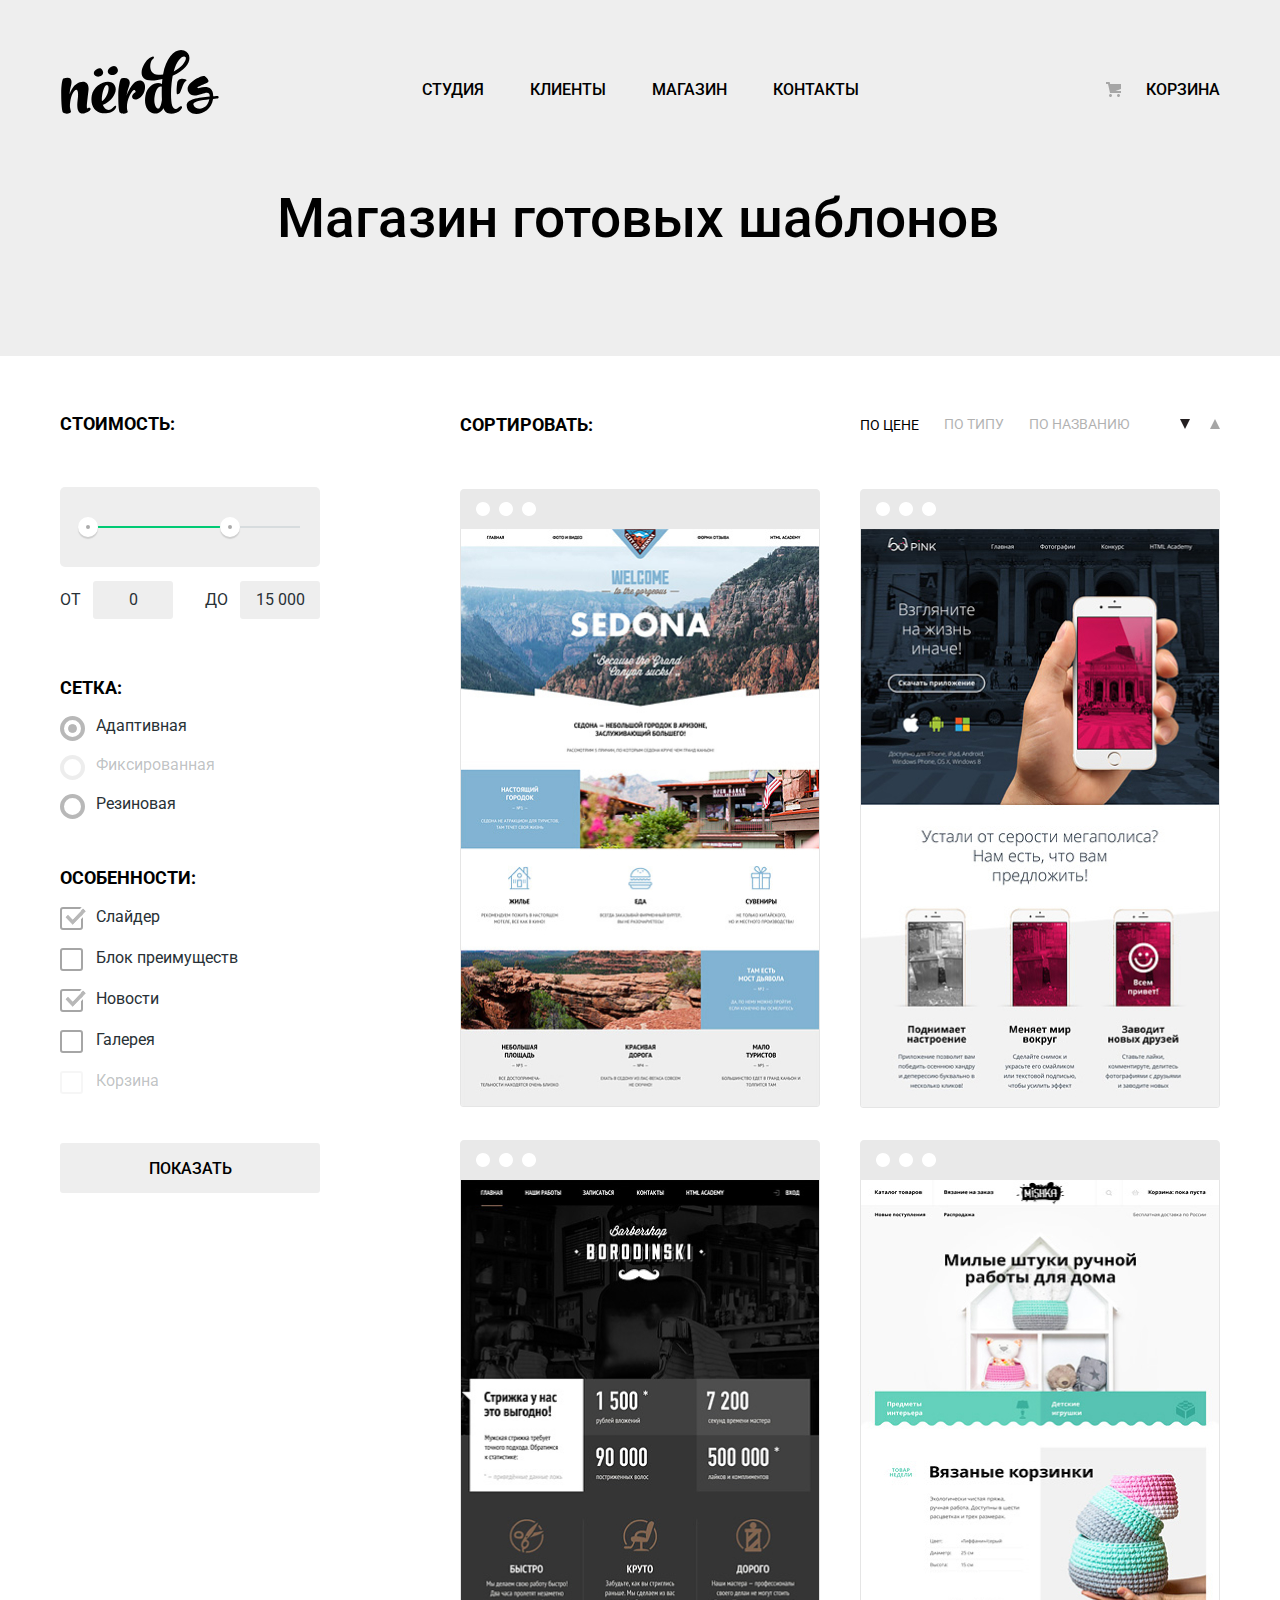
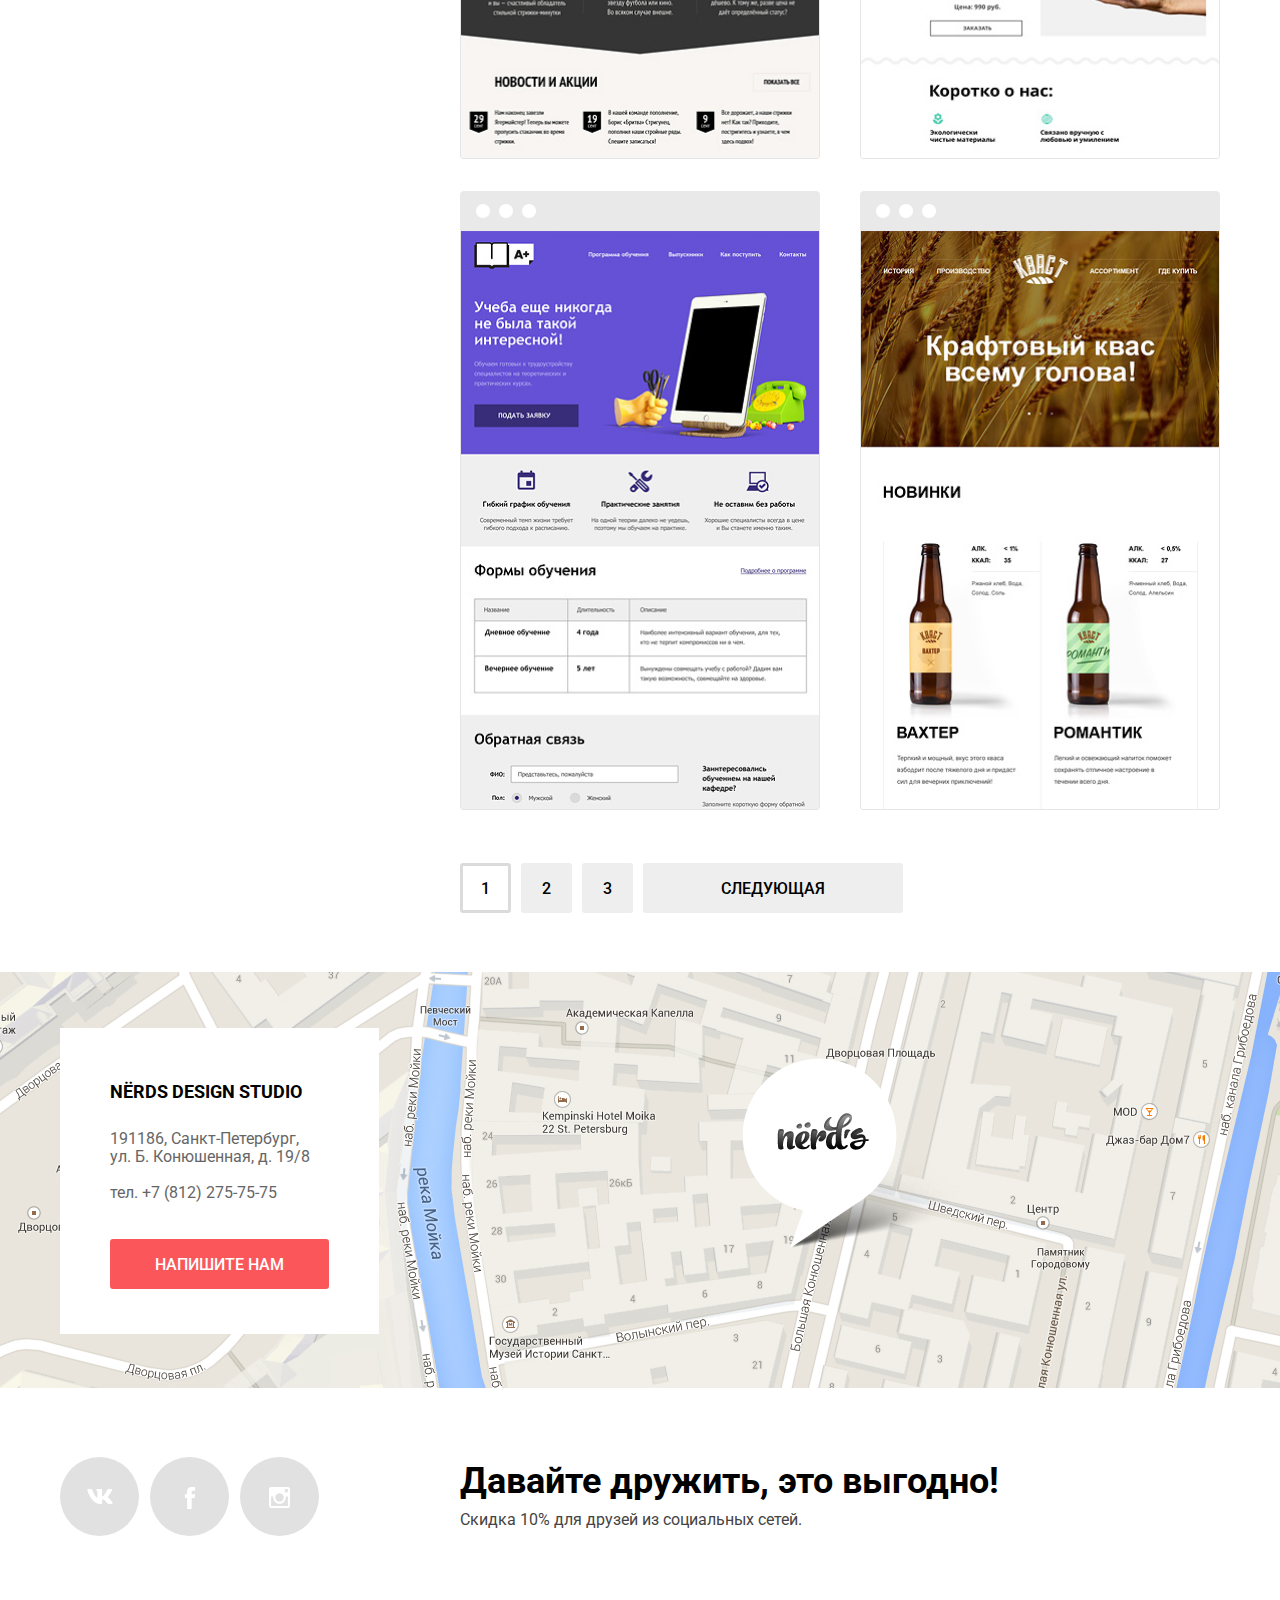
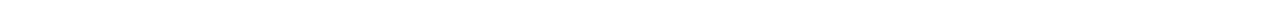
==== commit c3028347: "Правки на основе замечаний" ====
--- a/catalog.html
+++ b/catalog.html
@@ -6,7 +6,7 @@
   <link rel="preconnect" href="https://fonts.gstatic.com">
   <link href="https://fonts.googleapis.com/css2?family=Roboto:wght@400;500;700&display=swap" rel="stylesheet">
   <link href="css/normalize.min.css" rel="stylesheet">
-  <link href="css/style.min.css" rel="stylesheet">
+  <link href="css/style.css" rel="stylesheet">
   <link rel="icon" href="favicon.ico">
   <link rel="icon" href="img/favicon152.svg" type="image/svg+xml">
   <link rel="apple-touch-icon" href="favicon180.png">
@@ -219,20 +219,20 @@
   <footer class="main-footer container">
     <section class="social">
       <ul class="social-list clear-list">
-        <li class="social-item" aria-label="Вконтакте">
-          <a class="social-button" href="#">
+        <li class="social-item">
+          <a class="social-button" href="#" aria-label="Вконтакте">
             <svg width="26" height="15" viewBox="0 0 128 76"><path d="M125,5.15c.89-3,0-5.15-4.23-5.15h-14a6,6,0,0,0-6.09,4S93.59,21.31,83.5,32.59c-3.26,3.26-4.74,4.3-6.52,4.3-.89,0-2.18-1-2.18-4V5.15c0-3.56-1-5.15-4-5.15h-22a3.37,3.37,0,0,0-3.56,3.22c0,3.37,5,4.15,5.56,13.64V37.48c0,4.52-.82,5.34-2.6,5.34-4.74,0-16.29-17.43-23.13-37.38C23.72,1.57,22.38,0,18.8,0H4.8C.8,0,0,1.88,0,4c0,3.71,4.75,22.1,22.1,46.42C33.67,67,50,76,64.8,76c8.9,0,10-2,10-5.45V58c0-4,.84-4.8,3.66-4.8,2.08,0,5.64,1,13.94,9C101.9,71.74,103.46,76,108.8,76h14c4,0,6-2,4.85-6s-5.8-9.64-11.81-16.4c-3.27-3.86-8.16-8-9.64-10.09-2.08-2.67-1.49-3.86,0-6.23,0,0,17-24,18.83-32.18Z" fill="#fff"/>
             </svg>
           </a>
         </li>
-        <li class="social-item" aria-label="Facebook">
-          <a class="social-button" href="#">
+        <li class="social-item">
+          <a class="social-button" href="#" aria-label="Facebook">
             <svg width="12" height="22" viewBox="0 0 10.15 21.74"><path d="M3.34 1.12A4.77 4.77 0 0 1 6.53 0h3.61v3.81H7.81a1.07 1.07 0 0 0-1.09.83v2.55h3.42c-.08 1.23-.24 2.45-.41 3.67h-3v10.87H2.21V10.86H0V7.21h2.19V3.66a3.83 3.83 0 0 1 1.15-2.54z" fill="#fff"/>
             </svg>
           </a>
         </li>
-        <li class="social-item" aria-label="Instagram">
-          <a class="social-button" href="#">
+        <li class="social-item">
+          <a class="social-button" href="#" aria-label="Instagram">
             <svg width="21" height="21" viewBox="0 0 20 20"><path d="M18 0H2a2 2 0 0 0-2 2v16a2 2 0 0 0 2 2h16a2 2 0 0 0 2-2V2a2 2 0 0 0-2-2zm-8 6a4 4 0 1 1-4 4 4 4 0 0 1 4-4zM2.5 18a.47.47 0 0 1-.5-.5V9h2.1a3.4 3.4 0 0 0-.1 1 6 6 0 1 0 12 0 3.4 3.4 0 0 0-.1-1H18v8.5a.47.47 0 0 1-.5.5zM18 4.5a.47.47 0 0 1-.5.5h-2a.47.47 0 0 1-.5-.5v-2a.47.47 0 0 1 .5-.5h2a.47.47 0 0 1 .5.5z" fill="#fff"/>
             </svg>
           </a>
--- a/css/style.css
+++ b/css/style.css
@@ -0,0 +1,1387 @@
+/* Variables */
+:root {
+  --basic-light-black: #283136;
+  --basic-black: #000000;
+  --basic-black-opacity: rgba(0, 0, 0, 0.3);
+  --basic-dark-black: #231F20;
+  --basic-light-red: #FB565A;
+  --basic-red: #E74246;
+  --basic-dark-red: #D7373B;
+  --basic-white: #ffffff;
+  --basic-light-green: #00CA74;
+  --basic-green: #00BC6C;
+  --basic-dark-green: #00AA62;
+  --basic-light-yellow: #EFC84A;
+  --basic-yellow: #EAB534;
+  --basic-dark-yellow: #E5A722;
+  --basic-light-grey: #EEEEEE;
+  --basic-grey: #DFDFDF;
+  --basic-dark-grey: #D5D5D5;
+  --special-grey: #4D4D4D;
+  --contacts-grey: #666666;
+  --footer-grey: #444444;
+  --logo-grey: #A6A6A6;
+  --text-button-opacity: rgba(255, 255, 255, 0.3);
+  --slider-circle-grey: #C1C1C1;
+  --social-button-grey: #E1E1E1;
+  --popup-field-grey: #D7DCDE;
+  --popup-hover-grey: #B4B9BB;
+  --range-toggle-grey: #ABABAB;
+  --shadow-dark: #CFCFCF;
+  --grey-prices: #F1F1F1;
+  --black-opacity-border: rgba(0, 0, 0, 0.1);
+  --active-pagination-grey: #DBDBDB;
+  --button-shadow-black: rgba(0, 1, 1, 0.1);
+  --text-shadow-black: rgba(0, 0, 0, 0.25);
+  --popup-shadow-black: rgba(0, 0, 0, 0.4);
+  --black-opacity: rgba(40, 49, 54, 0.3);
+}
+
+/* Global */
+
+.page-body {
+  min-width: 1160px;
+  margin: 0;
+  padding: 0;
+  font-family: "Roboto", "Arial", sans-serif;
+  font-size: 16px;
+  line-height: 24px;
+  font-weight: 400;
+  color: var(--basic-light-black);
+  background-color: var(--basic-white);
+  min-height: 100%;
+  display: grid;
+  grid-template-rows: min-content 1fr min-content;
+  align-content: start;
+}
+
+.page img {
+  max-width: 100%;
+  height: auto;
+}
+
+.clear-list {
+  list-style: none;
+  padding: 0;
+  margin: 0;
+}
+
+/* grid */
+
+.page {
+  height: 100%;
+}
+
+.container {
+  width: 1160px;
+  margin: 0 auto;
+  padding: 0 10px;
+}
+
+/* button */
+
+.button {
+  font-size: 16px;
+  line-height: 18px;
+  text-transform: uppercase;
+  text-align: center;
+  text-decoration: none;
+  vertical-align: middle;
+  font-weight: 500;
+  background-color: var(--basic-light-red);
+  color: var(--basic-white);
+  border: none;
+  border-radius: 3px;
+  padding: 17px 54px 15px;
+}
+
+.button:hover {
+  background-color: var(--basic-red);
+}
+
+.button:active {
+  color: var(--text-button-opacity);
+  backround-color: var(--basic-dark-red);
+  box-shadow: inset 0 3px 0 0 var(--button-shadow-black);
+}
+
+.hidden {
+  display: none;
+}
+
+.visually-hidden {
+  position: absolute;
+  overflow: hidden;
+  border: 0;
+  padding: 0;
+  width: 1px;
+  height: 1px;
+  margin: -1px;
+  white-space: nowrap;
+  clip: rect(0 0 0 0);
+}
+
+.main-header-logo:hover {
+  opacity: 0.7;
+}
+
+.main-header-logo:active {
+  opacity: 0.3;
+}
+
+/* Navigation */
+
+.main-header {
+  background-color: var(--basic-light-grey);
+}
+
+.main-navigation {
+  display: grid;
+  grid-template-columns: 160px 760px 160px;
+  column-gap: 40px;
+  line-height: 30px;
+  text-transform: uppercase;
+  color: var(--basic-white);
+  padding-top: 49px;
+}
+.main-header-logo,
+.main-header-logo img {
+  width: 160px;
+  height:65px;
+  display: block;
+}
+
+.main-navigation a {
+  text-decoration: none;
+  font-weight: 500;
+}
+
+.site-navigation {
+  display: flex;
+  flex-wrap: wrap;
+  justify-content: center;
+  width: 760px;
+  padding-top: 26px;
+}
+
+.user-navigation {
+  text-align: right;
+  width: 160px;
+  padding-top: 26px;
+}
+
+.cart {
+  position: relative;
+  padding-left: 15px;
+  left: 5px;
+  margin-right: 5px;
+}
+
+.cart::before {
+  position: absolute;
+  top: 2px;
+  left: -25px;
+  content: "";
+  width: 15px;
+  height: 15px;
+  background-image: url("../img/cart-icon.svg");
+  background-repeat: no-repeat;
+  background-position: 0 0;
+}
+
+.site-navigation li {
+  margin: 0 23px;
+}
+
+.site-navigation a,
+.user-navigation a {
+  color: var(--basic-black);
+}
+
+.site-navigation a:hover,
+.user-navigation a:hover {
+  color: var(--basic-light-red);
+}
+
+.site-navigation a:active,
+.user-navigation a:active {
+  color: var(--basic-black);
+  opacity: 0.3;
+}
+
+.site-navigation a:focus,
+.user-navigation a:focus {
+  color: var(--basic-black);
+}
+.selected {
+  padding-bottom: 19px;
+  border-bottom: 2px solid var(--basic-light-red);
+}
+
+/* Main screen */
+
+.main-screen {
+  position: relative;
+  background-color: var(--basic-light-grey);
+  margin-bottom: 80px;
+  padding-top: 12px;
+}
+
+.main-screen h1 {
+  max-width: 538px;
+  font-size: 55px;
+  line-height: 55px;
+  font-weight: 500;
+  margin-top: 0;
+  margin-bottom: 26px;
+  color: var(--basic-black);
+}
+
+.slider {
+  position: relative;
+}
+
+.slide-first p {
+  margin-bottom: 38px;
+  margin-top: 0;
+  max-width: 400px;
+  line-height: 24px;
+}
+
+.slide-second p {
+  margin-bottom: 27px;
+  margin-top: 35px;
+  max-width: 416px;
+  line-height: 25px;
+}
+
+.slide-third p {
+  margin-bottom: 27px;
+  margin-top: 35px;
+  max-width: 416px;
+  line-height: 25px;
+}
+
+.main-button {
+  display: block;
+  width: 132px;
+}
+
+.slide-list {
+  margin: 0;
+  padding: 0;
+}
+
+.slider-buttons {
+  position: absolute;
+  bottom: 95px;
+  left: 546px;
+  display: flex;
+}
+
+.slider-button {
+  position: relative;
+  padding: 0;
+  width: 18px;
+  height: 18px;
+  margin-right: 17px;
+  background-color: var(--basic-white);
+  border: 2px solid #ffffff;
+  border-radius: 50%;
+  cursor: pointer;
+}
+
+.active-button:before {
+  content: "";
+  position: absolute;
+  left: 50%;
+  top: 50%;
+  z-index: 2;
+  width: 4px;
+  height: 4px;
+  margin: -4px;
+  background-color: inherit;
+  border: 2px solid #c1c1c1;
+  border-radius: 50%;
+}
+
+.slide {
+  display: none;
+}
+
+.slide-active {
+  display: block;
+}
+
+.slide-first {
+  background-image: url("../img/nerds-index-slide.png");
+  background-repeat: no-repeat;
+  background-position: right 5px bottom 1px;
+  padding-top: 67px;
+  padding-bottom: 80px;
+}
+
+.slide-second {
+  background-image: url("../img/nerds-index-slide2.png");
+  background-repeat: no-repeat;
+  background-position: right 3px bottom 0px;
+  padding-top: 67px;
+  padding-bottom: 80px;
+}
+
+.slide-third {
+  background-image: url("../img/nerds-index-slide3.png");
+  background-repeat: no-repeat;
+  background-position: right 3px bottom 1px;
+  padding-top: 67px;
+  padding-bottom: 80px;
+}
+
+/* services */
+
+.services {
+  padding-bottom: 80px;
+  border-bottom: 2px solid var(--basic-light-grey);
+}
+
+.sevices-list {
+  display: grid;
+  grid-template-columns: 1fr 1fr 1fr;
+  column-gap: 100px;
+  padding-right: 60px;
+}
+
+.services h3 {
+  font-size: 24px;
+  font-weight: 700;
+  line-height: 30px;
+  margin-bottom: 16px;
+  margin-top: 18px;
+  text-transform: uppercase;
+  color: var(--basic-black);
+}
+
+.services-item p {
+  margin-top: 0;
+  margin-bottom: 32px;
+  width: 245px;
+}
+
+.services-item:nth-child(2) p {
+  width: 230px;
+}
+
+.red-button {
+  display: block;
+  width: 160px;
+  padding: 16px 0;
+}
+
+.green-button {
+  display: block;
+  width: 160px;
+  padding: 16px 0;
+  background-color: var(--basic-light-green);
+}
+
+.green-button:hover {
+  background-color: var(--basic-green);
+}
+
+.green-button:active {
+  backround-color: var(--basic-dark-green);
+}
+
+.yellow-button {
+  display: block;
+  width: 160px;
+  padding: 16px 0;
+  background-color: var(--basic-light-yellow);
+}
+
+.yellow-button:hover {
+  background-color: var(--basic-yellow);
+}
+
+.yellow-button:active {
+  backround-color: var(--basic-dark-yellow);
+}
+
+/* about */
+
+.information {
+  display: flex;
+  justify-content: space-between;
+  padding-top: 39px;
+  border-bottom: 2px solid var(--basic-light-grey);
+  padding-bottom: 49px;
+}
+
+.about {
+  padding-top: 34px;
+  width: 660px;
+}
+
+.about h2 {
+  font-size: 45px;
+  line-height: 45px;
+  font-weight: 500;
+  margin-top: 0;
+  margin-bottom: 32px;
+  color: var(--basic-black);
+}
+
+.about h3 {
+  font-weight: 700;
+  text-transform: uppercase;
+  color: var(--basic-black);
+  margin-top: 41px;
+  margin-bottom: 23px;
+  font-size: 16px;
+  line-height: 24px;
+}
+
+.about p {
+  margin: 0;
+}
+
+.about-item {
+  position: relative;
+  margin-bottom: 24px;
+  padding-left: 36px;
+}
+
+.about-item::before {
+  content: "";
+  position: absolute;
+  width: 25px;
+  height: 2px;
+  top: 11px;
+  left: 0px;
+  background-color: var(--basic-red);
+}
+
+.company {
+  width: 360px;
+  margin-left: auto;
+}
+
+.company-numbers {
+  display: flex;
+  justify-content: space-between;
+}
+
+.company p {
+  font-weight: 700;
+  text-align: center;
+  text-transform: uppercase;
+  margin-top: 30px;
+  margin-bottom: 29px;
+  color: var(--basic-black);
+}
+
+.company b {
+  font-size: 45px;
+  line-height: 64px;
+  font-weight: 700;
+  margin-bottom: 10px;
+  color: var(--basic-black);
+}
+
+.company-number span {
+  display: inline-block;
+  vertical-align: middle;
+  line-height: 18px;
+  margin-top: 13px;
+}
+
+.company-number {
+  margin-right: 23px;
+}
+
+.company-number:nth-child(2) {
+  margin-right: 21px;
+}
+
+.company-number sup {
+  font-size: 27px;
+}
+
+/* partners */
+
+.partners {
+  padding-top: 46px;
+  border-bottom: 2px solid var(--basic-light-grey);
+  padding-bottom: 44px;
+}
+
+.partners-list {
+  display: grid;
+  grid-template-columns: repeat(4,260px);
+  column-gap: 40px;
+  row-gap: 30px;
+  align-items: center;
+  margin: 0;
+  padding-left: 0;
+}
+
+.partners-item {
+  position: relative;
+}
+
+.partners-item:not(:nth-child(4n+4))::after {
+  content: "";
+  position: absolute;
+  width: 2px;
+  height: 52px;
+  right: -20px;
+  bottom: 50%;
+  transform: translateY(50%);
+  background-color: var(--basic-light-grey);
+}
+
+.partners-list a {
+  display: flex;
+  justify-content: center;
+  opacity: 0.2;
+}
+
+.partners-list a:hover {
+  opacity: 1;
+}
+
+.partners-list a:active {
+  opacity: 0.1;
+}
+
+/* catalog-page */
+
+.catalog-page {
+  display: grid;
+  grid-template-columns: 260px 1fr;
+  column-gap: 140px;
+  align-content: start;
+}
+
+.catalog-heading {
+  background-color: var(--basic-light-grey);
+  padding-top: 75px;
+  padding-bottom: 110px;
+  margin-bottom: 53px;
+}
+
+.catalog-heading h1 {
+  width: 727px;
+  font-size: 55px;
+  line-height: 55px;
+  font-weight: 500;
+  margin: 0 auto;
+  margin-top: 2px;
+  color: var(--basic-black);
+}
+
+/*sort */
+
+.sort {
+  display: flex;
+  justify-content: space-between;
+  align-items: center;
+  padding-bottom: 55px;
+}
+
+.sort p {
+  width: 360px;
+  font-size: 18px;
+  line-height: 30px;
+  font-weight: 700;
+  color: var(--basic-black);
+  text-transform: uppercase;
+  margin-top: 6px;
+  margin-bottom: 0;
+}
+
+.sort-list {
+  display: flex;
+  flex-wrap: wrap;
+  width: 300px;
+  margin-left: auto;
+  margin-top: 5px;
+  align-items: center;
+}
+
+.sort-item {
+  font-size: 14px;
+  line-height: 18px;
+  color: var(--basic-black);
+  text-transform: uppercase;
+  opacity: 0.3;
+  margin-right: 25px;
+  cursor: pointer;
+}
+
+.less-more-sort {
+  width: 60px;
+  display: flex;
+}
+
+.less-more-item {
+  margin-left: 19px;
+}
+
+.active-sort {
+  opacity: 1;
+}
+
+.sort-item:hover {
+  opacity: 0.6;
+}
+
+.sort-item:active {
+  opacity: 1;
+}
+
+.active-sort {
+  opacity: 1;
+  padding-top: 2px;
+}
+
+.more {
+  margin-right: 0;
+  position: relative;
+}
+
+.less {
+  margin-right: 0;
+  position: relative;
+}
+
+.less::before {
+  position: absolute;
+  top: -2px;
+  left: 12px;
+  content: "";
+  border-style: solid;
+  border-width: 0 5.5px 10px;
+  border-color: transparent transparent var(--logo-grey);
+}
+
+.more::before {
+  position: absolute;
+  top: -4px;
+  left: 1px;
+  content: "";
+  border-style: solid;
+  border-width: 10px 5.5px 0;
+  border-color: var(--basic-dark-black) transparent transparent;
+}
+
+/* filters */
+
+.filters fieldset {
+  border: none;
+  margin-right: 0;
+  margin-left: 0;
+  padding: 0;
+}
+
+.filters legend {
+  font-size: 18px;
+  line-height: 30px;
+  font-weight: 700;
+  text-transform: uppercase;
+  color: var(--basic-black);
+}
+
+.filters p {
+  line-height: 22px;
+  text-transform: uppercase;
+}
+
+.filters label {
+  font-size: 16px;
+  line-height: 25px;
+  color: var(--basic-light-black);
+}
+
+.filter-item {
+  margin: 0;
+  padding: 0;
+  border: none;
+}
+
+.range-filter {
+  width: 260px;
+  margin-top: 48px;
+}
+
+.filter-item legend {
+  font-size: 18px;
+  line-height: 24px;
+  text-transform: uppercase;
+  font-weight: 700;
+}
+
+.range-controls {
+  position: relative;
+  height: 41px;
+  margin-bottom: 14px;
+  padding-top: 39px;
+  padding-right: 20px;
+  padding-left: 20px;
+  background-color: var(--basic-light-grey);
+  border-radius: 5px;
+}
+
+.range-controls .scale {
+  height: 2px;
+  background: var(--popup-field-grey);
+}
+
+.range-controls .bar {
+  width: 70%;
+  height: 2px;
+  background: var(--basic-light-green);
+}
+
+.range-controls .toggle {
+  position: absolute;
+  top: 30px;
+  left: 0;
+  width: 4px;
+  height: 4px;
+  padding: 0;
+  border: 8px solid var(--basic-white);
+  background-color: var(--range-toggle-grey);
+  border-radius: 50%;
+  box-shadow: 0 2px 1px 0 var(--shadow-dark);
+  cursor: pointer;
+}
+
+.range-controls .toggle-min {
+  left: 18px;
+}
+
+.range-controls .toggle-max {
+  left: 160px;
+}
+
+.price-controls {
+  display: flex;
+  justify-content: space-between;
+}
+
+.price-controls label {
+  text-transform: uppercase;
+  font-family: "Roboto", "Arial", sans-serif;
+  font-size: 16px;
+  line-height: 22px;
+}
+
+.price-controls input {
+  width: 60px;
+  height: 18px;
+  line-height: 22px;
+  padding: 10px;
+  margin-left: 12px;
+  text-align: center;
+  color: var(--basic-light-black);
+  border: none;
+  border-radius: 3px;
+  background: var(--basic-light-grey);
+  font-family: inherit;
+  font-size: inherit;
+}
+
+.filter-price {
+  margin-bottom: 54px;
+}
+
+.filter-type {
+  margin-top: 54px;
+}
+
+.filter-type label {
+  position: relative;
+  display: block;
+  padding-left: 36px;
+}
+
+.filter-type legend {
+  margin-bottom: 13px;
+}
+
+.filter-templates {
+  line-height: 20px;
+}
+
+.filter-templates li {
+  margin-bottom: 19px;
+}
+
+.filter-templates label {
+  line-height: 20px;
+}
+
+.filter-radio + label::before {
+  content: "";
+  width: 17px;
+  height: 17px;
+  position: absolute;
+  left: 0px;
+  top: 0;
+  border: 4px solid var(--special-grey);
+  border-radius: 50%;
+  opacity: 0.4;
+  cursor: pointer;
+}
+
+.filter-radio:disabled + label {
+  color: var(--black-opacity);
+}
+
+.filter-radio:disabled + label::before {
+  opacity: 0.1;
+}
+
+.filter-radio:checked + label::after {
+  content: "";
+  width: 7px;
+  height: 7px;
+  position: absolute;
+  left: 8px;
+  top: 8px;
+  background-color: var(--special-grey);
+  border: 1px solid var(--special-grey);
+  border-radius: 50%;
+  opacity: 0.4;
+}
+
+.filter-radio:checked:disabled + label::after {
+  opacity: 0.1;
+}
+
+.filter-radio + label:hover::before,
+.filter-radio:checked + label:hover::after {
+  opacity: 1;
+}
+
+.filter-radio:disabled + label:hover::before,
+.filter-radio:disabled + label:hover::after {
+  opacity: 0.1;
+}
+
+.filter-radio:focus + label {
+  outline: solid 2px var(--basic-black);
+}
+
+.filter-feature {
+  margin-top: 30px;
+}
+
+.filter-feature legend {
+  margin-bottom: 14px;
+}
+
+.filter-feature li {
+  margin-bottom: 21px;
+}
+
+.filter-feature label {
+  position: relative;
+  display: block;
+  padding-left: 36px;
+}
+
+.filter-properties label {
+  line-height: 20px;
+}
+
+.filter-check + label::before {
+  content: "";
+  width: 19px;
+  height: 19px;
+  position: absolute;
+  left: 0;
+  top: 0;
+  border: 2px solid var(--logo-grey);
+  border-radius: 3px;
+  cursor: pointer;
+}
+
+.filter-check:disabled + label::before {
+  opacity: 0.1;
+}
+
+.filter-check:disabled + label {
+  color: var(--black-opacity);
+}
+
+.filter-check + label:hover::before {
+  border: 2px solid var(--special-grey);
+}
+
+.filter-check:disabled + label:hover::before,
+.filter-check:disabled + label:hover::after {
+  border: 2px solid var(--logo-grey);
+  opacity: 0.1;
+}
+
+.filter-check:checked + label::after {
+  content: "";
+  width: 25px;
+  height: 24px;
+  position: absolute;
+  left: 1px;
+  right: 1px;
+  top: -1px;
+  background-image: url("../img/check.svg");
+  background-repeat: no-repeat;
+  cursor: pointer;
+}
+
+.filter-check:checked + label:hover::after {
+  border: var(--special-grey);
+  background-image: url("../img/checkhov.svg");
+}
+
+.filter-check:focus + label {
+  outline: solid 2px var(--basic-black);
+}
+
+.grey-button {
+  display: block;
+  width: 260px;
+  font-weight: 500;
+  margin-top: 31px;
+  background-color: var(--basic-light-grey);
+  color: var(--basic-black);
+  font-family: "Roboto", "Arial", sans-serif;
+}
+
+.grey-button:hover {
+  background-color: var(--basic-grey);
+}
+
+.grey-button:active {
+  background-color: var(--basic-dark-grey);
+  color: var(--basic-black-opacity);
+}
+
+/* catalog */
+
+.goods-list {
+  display: grid;
+  grid-template-columns: 1fr 1fr;
+  column-gap: 40px;
+}
+
+.goods-item {
+  width: 360px;
+  position: relative;
+  margin-bottom: 32px;
+}
+
+.goods-list img {
+  display: block;
+  margin-top: -8px;
+  border: 1px solid var(--black-opacity-border);
+  border-radius: 0 0 3px 3px;
+}
+
+.goods-item:hover {
+  box-shadow: 0 6px 15px 0 rgba(0,0,0,0.25);
+}
+
+.goods-item:hover path {
+  fill: var(--special-grey);
+}
+
+.goods-description {
+  position: absolute;
+  width: 100%;
+  padding-top: 25px;
+  padding-bottom: 55px;
+  background-color: var(--basic-light-grey);
+  display: none;
+  bottom: 0;
+  text-align: center;
+}
+
+.goods-item:hover .goods-description {
+  display: block;
+}
+
+.goods-item p {
+  width: 255px;
+  max-height: 385px;
+  margin: 0 auto;
+  margin-top: 12px;
+  margin-bottom: 48px;
+  color: var(--contacts-grey);
+  overflow: hidden;
+}
+
+.goods-item:first-child p {
+  width: 200px;
+}
+
+.goods-name {
+  margin-top: 25px;
+  margin-bottom: 0;
+  font-size: 18px;
+  line-height: 30px;
+  font-weight: 700;
+  text-transform: uppercase;
+  text-decoration: none;
+  color: var(--basic-black);
+}
+
+.catalog h3:hover {
+  color: var(--basic-light-red);
+}
+
+.catalog h3:active {
+  color: var(--basic-black);
+  opacity: 0.3;
+}
+
+.catalog p {
+  line-height: 18px;
+}
+
+.goods-description .button {
+  padding: 17px 72px 15px;
+}
+
+/* pagination */
+
+.pagination {
+  margin-top: 21px;
+  display: flex;
+  justify-content: flex-start;
+}
+
+.pagination a {
+  display: block;
+  padding: 17px 21px 15px;
+}
+
+.pagination-item {
+  margin-right: 10px;
+  background-color: var(--basic-light-grey);
+  font-weight: 500;
+  color: var(--basic-black);
+}
+
+.next a {
+  padding-left: 78px;
+  padding-right: 78px;
+}
+
+.pagination-item:hover {
+  background-color: var(--basic-grey);
+}
+
+.pagination-item:active {
+  background-color: var(--basic-dark-grey);
+  color: var(--basic-black-opacity);
+}
+
+.active-pagination,
+.active-pagination:hover,
+.active-pagination:active {
+  background-color: var(--basic-white);
+  box-shadow: inset 0 0 0 3px var(--active-pagination-grey);
+}
+
+.pagination .grey-button {
+  width: 210px;
+}
+
+/* contacts */
+
+.contacts {
+  position: relative;
+  margin-top: 80px;
+  background-image: url("../img/map.png");
+  background-repeat: no-repeat;
+  background-position: 50% 42%;
+  height: 416px;
+}
+
+.catalog-contacts {
+  margin-top: 59px;
+}
+
+.contacts-info {
+  width: 319px;
+  position: absolute;
+  background-color: var(--basic-white);
+  bottom: 54px;
+  left: 50%;
+  transform: translateX(-580px);
+  z-index: 3;
+}
+
+.contacts h3 {
+  font-size: 18px;
+  line-height: 30px;
+  font-weight: 700;
+  font-style: normal;
+  text-transform: uppercase;
+  color: var(--basic-black);
+  margin-top: 0;
+  margin-bottom: 0;
+  padding: 49px 76px 21px 50px;
+}
+
+.contacts address {
+  line-height: 18px;
+  font-style: normal;
+  color: var(--contacts-grey);
+  padding: 0 39px 35px 50px;
+}
+
+.contacts p {
+  margin-top: 2px;
+  margin-bottom: 18px;
+}
+
+.contacts-phone {
+  color: inherit;
+  text-decoration: none;
+}
+
+.map iframe {
+  width: 100%;
+  position: relative;
+  z-index: 2;
+}
+
+.map-button {
+  display: block;
+  width: 131px;
+  font-weight: 500;
+  margin: 2px 50px 45px;
+  padding: 17px 44px 15px;
+}
+
+.map-marker {
+  position: absolute;
+  bottom: 133px;
+  left: 50%;
+  transform: translateX(102px);
+  z-index: 1;
+}
+
+/* footer */
+
+.main-footer {
+  display: flex;
+  padding-top: 69px;
+  padding-bottom: 62px;
+}
+
+.social-list {
+  display: flex;
+  flex-wrap: wrap;
+  width: 400px;
+}
+
+.social-item {
+  display: flex;
+  justify-content: center;
+  background-color: var(--social-button-grey);
+  width: 79px;
+  height: 79px;
+  border-radius: 50%;
+  margin-right: 11px;
+  margin-bottom: 10px;
+}
+
+.social-button {
+  padding: 30px;
+}
+
+.social-item:hover {
+  background-color: var(--basic-red);
+}
+
+.social-item:active {
+  background-color: var(--basic-dark-red);
+  box-shadow: inset 0 3px 0 0 var(--button-shadow-black);
+}
+
+.social-item .social-button:active {
+  opacity: 0.3;
+}
+
+.footer-labels {
+  width: 542px;
+  justify-self: center;
+  padding-top: 6px;
+}
+
+.main-footer h2 {
+  margin: 0;
+  font-size: 36px;
+  line-height: 36px;
+  font-weight: 700;
+  color: var(--basic-black);
+}
+
+.main-footer p {
+  margin-top: 10px;
+  line-height: 22px;
+  color: var(--footer-grey);
+}
+
+/* popup */
+
+.popup {
+  display: none;
+  position: fixed;
+  width: 960px;
+  height: 590px;
+  top: 50%;
+  left: 50%;
+  transform: translate(-50%, -50%);
+  background-color: var(--basic-white);
+  box-shadow: 0 20px 40px 0 var(--popup-shadow-black);
+  z-index: 4;
+}
+
+.popup h2 {
+  font-size: 45px;
+  line-height: 53px;
+  font-weight: 700;
+  margin: 0;
+  margin: 68px 549px 37px 100px;
+  color: var(--basic-black);
+}
+
+.popup-form {
+  width: 761px;
+  display: flex;
+  flex-wrap: wrap;
+  padding: 0 89px 84px 100px;
+}
+
+.popup-form p {
+  margin: 0;
+}
+
+.popup label {
+  display: block;
+  line-height: 18px;
+  font-weight: 700;
+  margin-bottom: 9px;
+  color: var(--basic-black);
+}
+
+.popup input {
+  width: 328px;
+  height: 46px;
+  padding: 0 14px;
+  border: 2px solid var(--popup-field-grey);
+  border-radius: 3px;
+  margin-bottom: 34px;
+  font-family: "Roboto", "Arial", sans-serif;
+}
+
+.popup input:hover {
+  border: 2px solid var(--popup-hover-grey);
+}
+
+.popup input:focus {
+  border: 2px solid var(--basic-black);
+}
+
+.popup input:invalid {
+  border: 2px solid var(--basic-red);
+}
+
+.user-name {
+  margin-right: 40px;
+}
+
+.popup textarea {
+  resize: none;
+  width: 326px;
+  height: 75px;
+  font-family: "Roboto", "Arial", sans-serif;
+  border: 2px solid var(--popup-field-grey);
+  border-radius: 3px;
+  padding: 16px 414px 23px 16px;
+}
+
+.popup textarea:hover {
+  border: 2px solid var(--popup-hover-grey);
+}
+
+.popup textarea:focus {
+  border: 2px solid var(--basic-black);
+}
+
+.popup .button {
+  margin-top: 40px;
+  padding: 17px 82px 15px;
+}
+
+.popup-close {
+  position: absolute;
+  top: 85px;
+  right: 85px;
+  border: none;
+  outline: none;
+  opacity: 0.3;
+  background-color: var(--basic-white);
+}
+
+.popup-close:hover {
+  opacity: 1;
+}
+
+.popup-close:focus {
+  opacity: 0.1;
+}
+
+.modal-show {
+  display: block;
+  animation: bounce 0.6s;
+}
+
+.modal-error {
+  animation: shake 0.6s;
+}
+
+@keyframes bounce {
+0% {
+  transform: translateY(-200%);
+  left: 25%;
+}
+}
+
+@keyframes shake {
+0%,
+100% {
+  left: 25%;
+  top: 190px;
+  transform: translateX(0);
+}
+
+10%,
+30%,
+50%,
+70%,
+90% {
+  transform: translateX(-10px);
+}
+
+20%,
+40%,
+60%,
+80% {
+  transform: translateX(10px);
+}
+}
